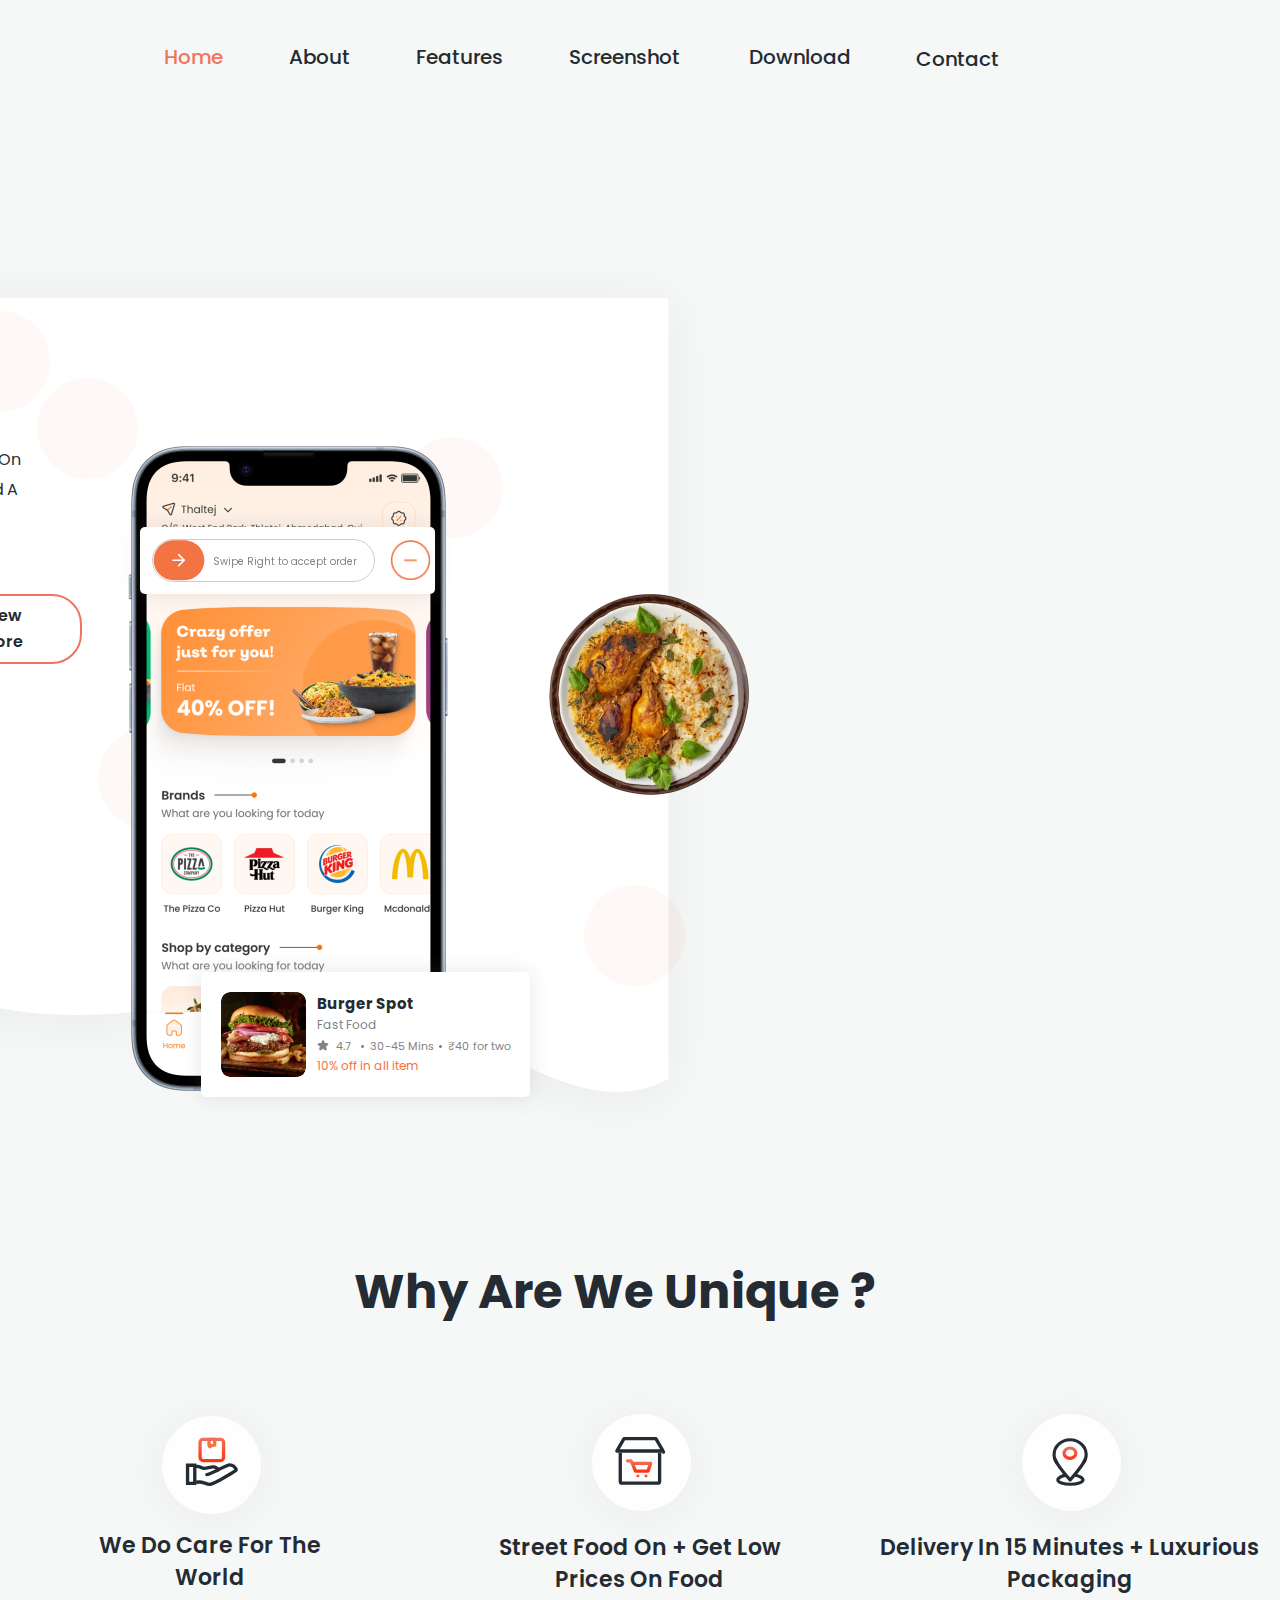
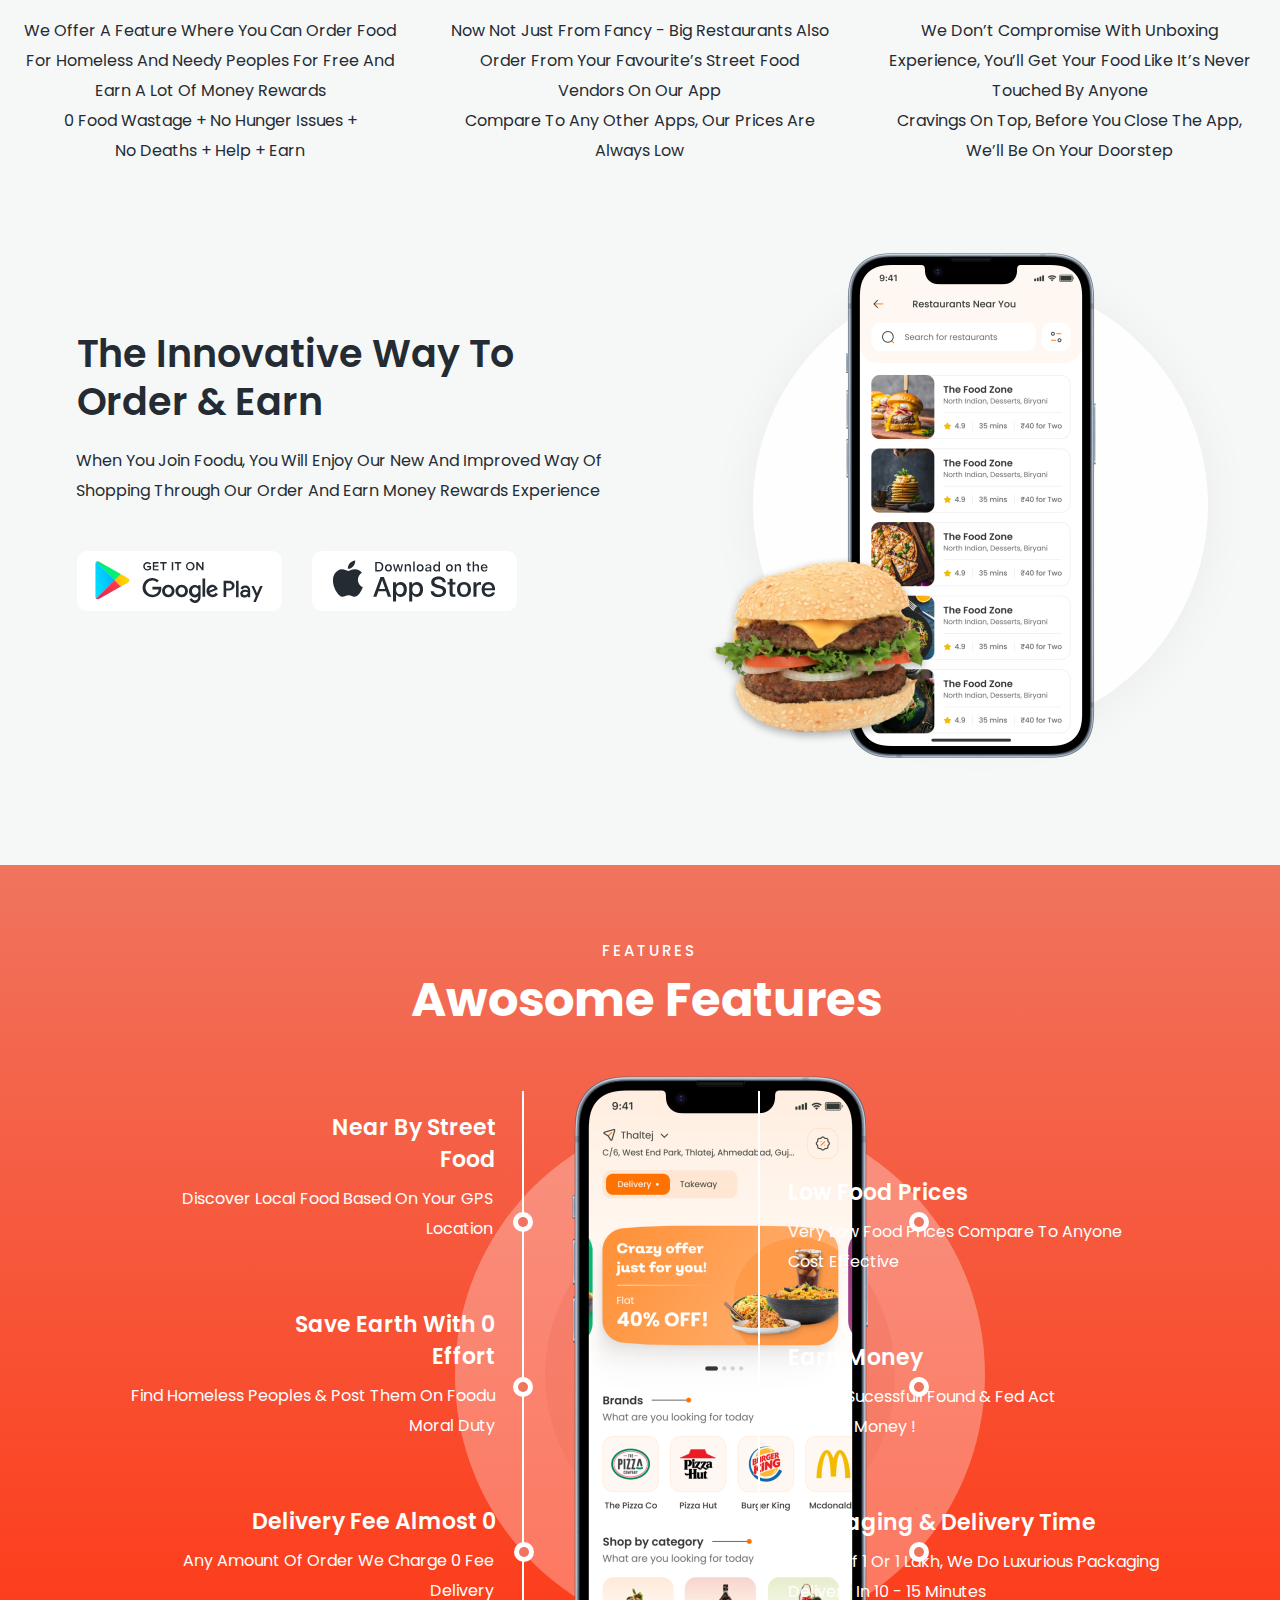
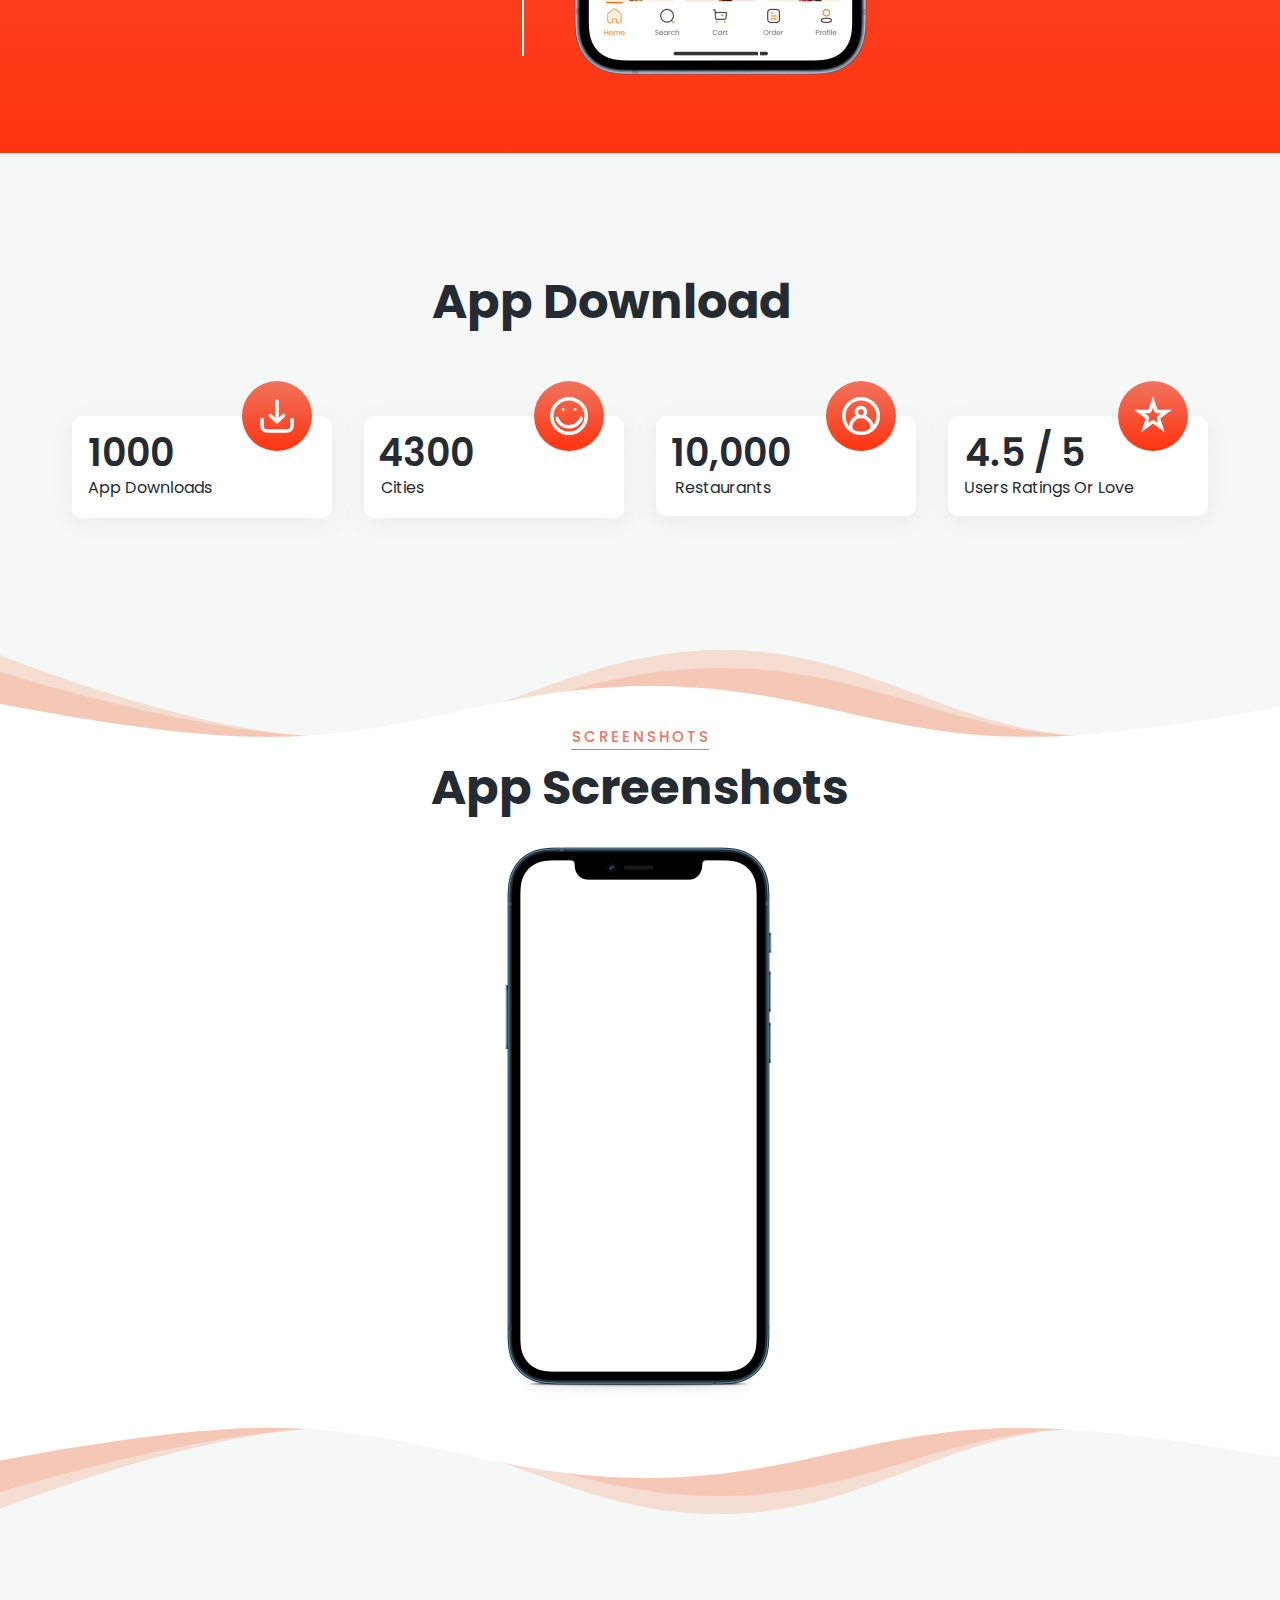
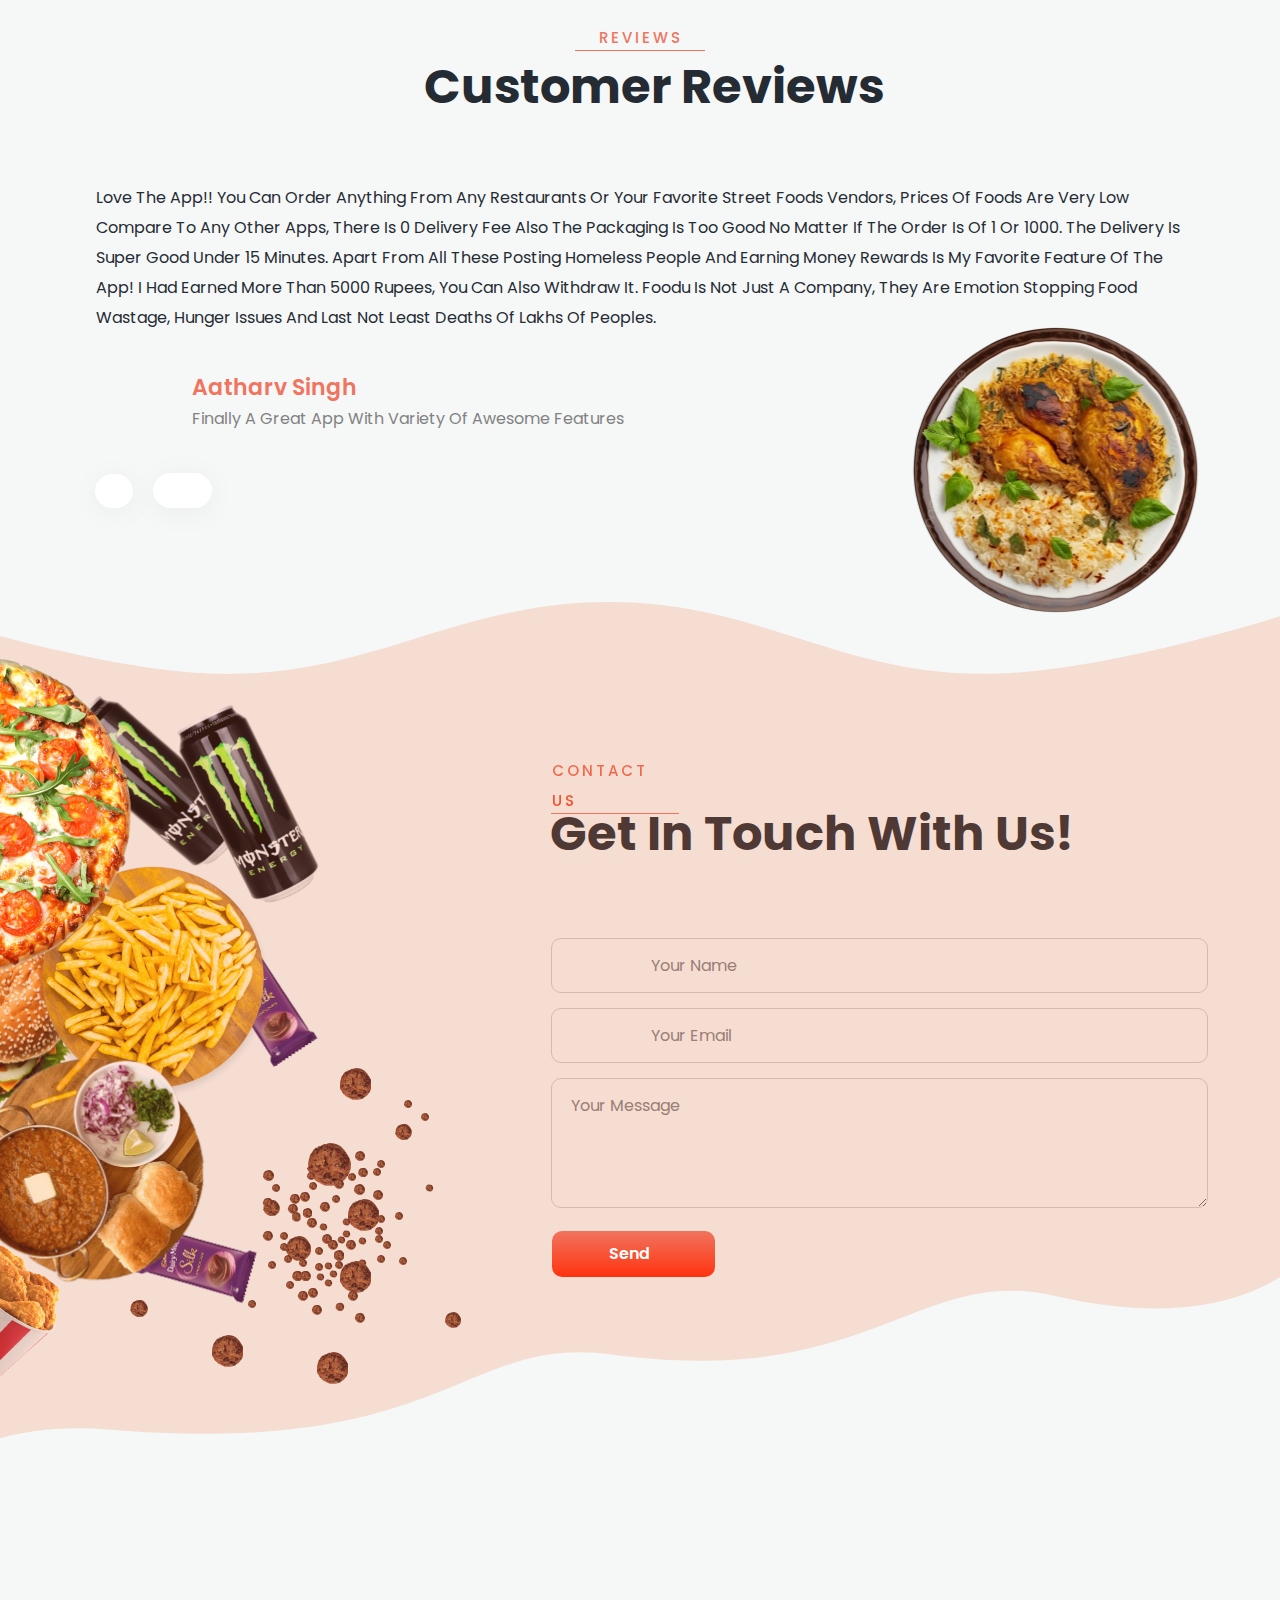
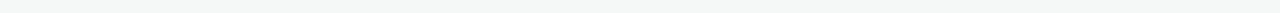
==== landing.html @ 3d6cf1ec "hey" ====
<!DOCTYPE html>
<html>
  <head>
    <meta charset="utf-8" />
    <link rel="apple-touch-icon" href="/apple-touch-icon.png">
    <meta name="mobile-web-app-capable" content="yes">
    <meta name="apple-mobile-web-app-status-bar-style" content="black-translucent">
    <meta name="apple-mobile-web-app-title" content="FOODU">
    <meta name="theme-color" content="#142328">  <!-- Background color -->
    <link rel="stylesheet" href="global.css" />
    <link rel="icon" href="./public/FOODU.png" type="image/x-icon">
    <link rel="stylesheet" href="style.css" />
    <link rel="manifest" href="./public/manifest.json">
    <link rel="stylesheet" href="https://fonts.googleapis.com/css2?family=Poppins:wght@400;500;600;700&display=swap"/>
    <link rel="stylesheet" href="https://fonts.googleapis.com/css2?family=Righteous:wght@400&display=swap"/>
    <title>FOODU</title>
  </head>
  <body>
    <div class="food-delivery-version2">
      <img class="image-295-icon" alt="" src="./public/image-295@2x.png" />

      <img
        class="hero-right-bg-icon"
        alt=""
        src="./public/herorightbg@2x.png"
      />

      <img class="mask-group-icon" alt="" src="./public/mask-group.svg" />

      <div class="your-name">Your Name</div>
      <div class="your-email">Your Email</div>
      <div class="fill-btn">
        <div class="fill-btn1">
          <div class="get-started">Send Now</div>
        </div>
      </div>
      <header class="navbar">
        <div class="navbar-child"></div>
        <div class="nav-links-container">
          <a class="home" id="homeText">home</a>
        </div>
        <div class="nav-links-container1">
          <a class="about" id="aboutText">About</a>
        </div>
        <div class="nav-links-container2">
          <a class="features" id="featuresText">Features</a>
        </div>
        <div class="nav-links-container3">
          <a class="screenshot" id="screenshotText">Screenshot</a>
        </div>
        <a class="download" id="downloadText">Download</a>
        <div class="contact-container">
          <a class="contact" id="contactText">Contact</a>
        </div>
      </header>
      <img class="quote-ic-icon" alt="" src="./public/quoteic.svg" />

      <img
        class="food-delivery-version2-child"
        alt=""
        src="./public/ellipse-12@2x.png"
      />

      <img
        class="food-delivery-version2-item"
        alt=""
        src="./public/ellipse-14@2x.png"
      />

      <img class="client4-icon" alt="" src="./public/client4@2x.png" />

      <img class="client5-icon" alt="" src="./public/client5@2x.png" />

      <div class="food-delivery-version2-inner"></div>
      <section class="frame-parent">
        <div class="ellipse-parent">
          <div class="frame-child"></div>
          <div class="frame-item"></div>
          <div class="ellipse-group">
            <div class="ellipse-div"></div>
          </div>
          <div class="image-container-parent">
            <div class="image-container">
              <div class="description-container-parent">
                <div class="description-container">
                  <div class="image-circle-wrapper">
                    <div class="image-circle"></div>
                  </div>
                  <b class="foodu-delivery-app-container">
                    <p class="foodu">
                      <span class="foodu1">Foodu</span>
                      <span> </span>
                    </p>
                    <p class="delivery-app">Delivery App</p>
                  </b>
                </div>
                <div class="slogan">
                  <div class="to-stay-ahead-container">
                    <p class="to-stay-ahead">
                      To stay ahead of the curve, now earn money on food
                      ordering with us while making this world a better place to
                      live...
                    </p>
                    <p class="so-khaoo-bhi">so khaoo bhi aur kamaoo bhi</p>
                  </div>
                </div>
              </div>
            </div>
            <div class="unique-card-two">
              <div class="button-wrapper">
                <div class="button-wrapper-inner">
                  <div class="fill-btn-parent">
                    <button class="fill-btn2">
                      <div class="fill-btn3">
                        <a href="play.google.com" target="_blank"><div class="get-started1">Download</div></a>
                      </div>
                    </button>
                    <button class="fill-btn4" id="fillBtn1">
                      <div class="fill-btn5">
                        <div class="get-started2">View More</div>
                      </div>
                    </button>
                  </div>
                </div>
                <img class="decor2-icon" alt="" src="./public/decor2@2x.png" />
              </div>
              <div class="unique-card-two-inner">
                <div class="frame-group">
                  <div class="u-s-p-circle-wrapper">
                    <div class="u-s-p-circle"></div>
                  </div>
                  <div class="frame-container">
                    <div class="vector-parent">
                      <img
                        class="rectangle-icon"
                        loading="lazy"
                        alt=""
                        src="./public/rectangle-266.svg"
                        id="rectangleIcon"
                      />

                      <div class="background-shape"></div>
                    </div>
                    <div class="scroll-down-wrapper">
                      <div class="scroll-down">Scroll Down</div>
                    </div>
                  </div>
                </div>
              </div>
            </div>
          </div>
        </div>
        <div class="frame-wrapper">
          <div class="frame-div">
            <div class="food-cards-wrapper">
              <div class="food-cards">
                <div class="hero-left-card">
                  <div class="hero-left-card-child"></div>
                  <button class="background-parent">
                    <img
                      class="background-icon"
                      alt=""
                      src="./public/background.svg"
                    />

                    <img
                      class="group-icon"
                      alt=""
                      src="./public/group-37.svg"
                    />

                    <div class="view-cart-button">
                      <div class="view-cart">Swipe Right to accept order</div>
                    </div>
                  </button>
                  <img
                    class="icon-cancel"
                    loading="lazy"
                    alt=""
                    src="./public/icon-cancel@2x.png"
                  />
                </div>
                <div class="first-image-container-wrapper">
                  <div class="first-image-container">
                    <img
                      class="decor1-icon"
                      loading="lazy"
                      alt=""
                      src="./public/decor1@2x.png"
                    />

                    <img
                      class="image-296-icon"
                      alt=""
                      src="./public/image-296@2x.png"
                    />
                  </div>
                </div>
              </div>
            </div>
            <div class="button">
              <div class="details-container">
                <div class="navigation-buttons-parent">
                  <div class="navigation-buttons">
                    <div class="carousel-images"></div>
                    <div class="carousel-images1"></div>
                    <div class="carousel-images2"></div>
                    <div class="restaurant-name-and-image">
                      <div class="wrapper-vector-16">
                        <img
                          class="wrapper-vector-16-child"
                          alt=""
                          src="./public/vector-16.svg"
                        />
                      </div>
                      <img
                        class="hero-img-icon"
                        alt=""
                        src="./public/heroimg@2x.png"
                      />
                    </div>
                  </div>
                  <div class="hero-right-card">
                    <img
                      class="hero-right-card-child"
                      alt=""
                      src="./public/rectangle-5.svg"
                    />

                    <img
                      class="cellbg-icon"
                      loading="lazy"
                      alt=""
                      src="./public/cellbg@2x.png"
                    />

                    <div class="details">
                      <b class="kabir-restaurant">Burger Spot</b>
                      <div class="cuisine">
                        <div class="indian-gujarati-ch">Fast Food</div>
                      </div>
                      <div class="delivery-time">
                        <div class="delivery-icon-container">
                          <img
                            class="vector-icon"
                            loading="lazy"
                            alt=""
                            src="./public/vector.svg"
                          />
                        </div>
                        <div class="delivery-time1">
                          <div class="deliver-in-20">4.7</div>
                        </div>
                        <div class="delivery-dots-container">
                          <div class="delivery-icon-containers">
                            <div class="dots-container">
                              <img
                                class="dot-icon"
                                loading="lazy"
                                alt=""
                                src="./public/dot.svg"
                              />
                            </div>
                            <div class="deliver-in-201">30-45 Mins</div>
                          </div>
                        </div>
                        <div class="delivery-dots-container1">
                          <div class="frame-parent1">
                            <div class="dot-wrapper">
                              <img
                                class="dot-icon1"
                                alt=""
                                src="./public/dot.svg"
                              />
                            </div>
                            <div class="deliver-in-202">₹40 for two</div>
                          </div>
                        </div>
                      </div>
                      <div class="indian-gujarati-ch1">10% off in all item</div>
                    </div>
                  </div>
                </div>
              </div>
              <div class="button-child"></div>
            </div>
          </div>
        </div>
      </section>
      <img
        class="food-delivery-version2-child1"
        alt=""
        src="./public/rectangle-275.svg"
      />

      <img
        class="food-delivery-version2-child2"
        alt=""
        src="./public/rectangle-274.svg"
      />

      <div class="hero-right-bg"></div>
      <div class="app-3-5-parent">
        <img class="app-3-5-icon" alt="" src="./public/app3-5@2x.png" />

        <img class="app-3-8-icon" alt="" src="./public/app3-5@2x.png" />

        <img class="app-3-7-icon" alt="" src="./public/app3-5@2x.png" />

        <img class="app-3-9-icon" alt="" src="./public/app3-5@2x.png" />

        <img
          class="slider-app-screen-icon"
          alt=""
          src="./public/sliderappscreen@2x.png"
        />
      </div>
      <div class="group-parent">
        <div class="group-container">
          <img class="group-child" alt="" src="./public/group-81.svg" />

          <img class="vector-icon1" alt="" src="./public/vector-1.svg" />
        </div>
        <div class="right-a-parent">
          <img class="right-a-icon" alt="" src="./public/righta.svg" />

          <img class="left-a-icon" alt="" src="./public/lefta.svg" />
        </div>
      </div>
      <section class="icon-background">
        <div class="uniqueness-wrapper">
          <div class="why-are-we-unique-wrapper">
            <b class="why-are-we" data-scroll-to="whyAreWe"
              >Why are we unique ?</b
            >
          </div>
          <div class="unique-content">
            <div class="hero-left">
              <div class="product-display">
                <div class="feature-one">
                  <div class="feature-one-content">
                    <div class="feature-one-background-contain">
                      <div class="card-one-icon-container-wrapper">
                        <div class="card-one-icon-container">
                          <div class="hero-right-bg1"></div>
                          <img
                            class="carry-ic-icon"
                            loading="lazy"
                            alt=""
                            src="./public/carryic.svg"
                          />
                        </div>
                      </div>
                    </div>
                    <div class="we-do-care-container">
                      <p class="we-do-care">We do Care for the</p>
                      <p class="world">world</p>
                    </div>
                  </div>
                  <div class="we-offer-a-container">
                    <p class="we-offer-a">
                      We offer a feature where you can order food for homeless and needy peoples for free and earn a lot of money rewards<br>0 Food Wastage  +  No Hunger Issues +<br>  No Deaths  +  Help  +  Earn
                    </p>
                  </div>
                </div>
              </div>
              <div class="feature-two">
                <div class="food-details">
                  <div class="card-two-paragraph-wrapper">
                    <div class="card-two-paragraph">
                      <div class="hero-right-bg2"></div>
                      <img
                        class="store-ic-icon"
                        loading="lazy"
                        alt=""
                        src="./public/storeic.svg"
                      />
                    </div>
                  </div>
                </div>
                <div class="street-food-on-container">
                  <p class="street-food-on">street food on + get low</p>
                  <p class="prices-on-food">prices on food</p>
                </div>
                <div class="now-not-just-container">
                  <p class="now-not-just">
                    Now not just from fancy - big restaurants also order from
                    your favourite’s street food vendors on our app
                  </p>
                  <p class="compare-to-any">
                    compare to any other apps, our prices are always low
                  </p>
                </div>
              </div>
              <div class="frame-parent2">
                <div class="frame-wrapper1">
                  <div class="feature-icon-pair-wrapper">
                    <div class="feature-icon-pair">
                      <div class="hero-right-bg3"></div>
                      <img
                        class="feature-icon-pair-child"
                        loading="lazy"
                        alt=""
                        src="./public/group-100.svg"
                      />
                    </div>
                  </div>
                </div>
                <div class="delivery-in-15">
                  Delivery in 15 Minutes + Luxurious Packaging
                </div>
                <div class="we-dont-compromise-container">
                  <p class="we-dont-compromise">
                    we don’t compromise with unboxing experience, you’ll get
                    your food like it’s never touched by anyone
                  </p>
                  <p class="cravings-on-top">
                    Cravings on top, before you close the app, we’ll be on your
                    doorstep
                  </p>
                </div>
              </div>
            </div>
            <div class="nested-rows">
              <div
                class="the-innovative"
                data-scroll-to="theInnovativeContainer"
              >
                <div class="order-earn-container">
                  <div class="order-earn-heading-parent">
                    <div class="order-earn-heading">
                      <div class="innovative-heading">
                        <div class="the-innovative-way">
                          the innovative way to order & earn
                        </div>
                      </div>
                      <div class="when-you-join">
                        When you join Foodu, you will enjoy our new and improved
                        way of shopping through our Order and Earn Money Rewards
                        experience
                      </div>
                    </div>
                    <div class="app-store-container">
                      <div class="frame-parent3">
                        <div class="app-store-backgrounds-parent">
                          <div
                            class="app-store-backgrounds"
                            id="appStoreBackgrounds"
                          ></div>
                          <img
                            class="frame-child1"
                            loading="lazy"
                            alt=""
                            src="./public/group-45.svg"
                          />

                          <img
                            class="g1231-icon"
                            loading="lazy"
                            alt=""
                            src="./public/g1231.svg"
                          />
                        </div>
                        <div class="app-store">
                          <div class="app-store-child" id="rectangle"></div>
                          <img
                            class="vector-icon2"
                            loading="lazy"
                            alt=""
                            src="./public/vector-2.svg"
                          />
                        </div>
                      </div>
                    </div>
                  </div>
                </div>
                <div class="image-wrapper-wrapper">
                  <div class="image-wrapper">
                    <div class="hero-right-bg4"></div>
                    <img
                      class="hero-img-shop-icon"
                      loading="lazy"
                      alt=""
                      src="./public/heroimgshop@2x.png"
                    />

                    <div class="wrapper-burger">
                      <img
                        class="burger-icon"
                        alt=""
                        src="./public/burger@2x.png"
                      />
                    </div>
                  </div>
                </div>
              </div>
            </div>
          </div>
        </div>
      </section>
      <section class="features-wrapper">
        <div class="features1">
          <div
            class="features-background"
            data-scroll-to="featuresBackground"
          ></div>
          <div class="features-title">
            <div class="price-details">
              <div class="price-details-wrapper">
                <div class="price-details1">
                  <div class="features2">Features</div>
                </div>
              </div>
              <b class="awosome-features">awosome features</b>
            </div>
          </div>
          <div class="features-child"></div>
          <img class="layer-8-icon" alt="" src="./public/layer-8.svg" />

          <div class="features-item"></div>
          <img class="layer-8-icon1" alt="" src="./public/layer-8.svg" />

          <div class="features-inner"></div>
          <img class="layer-8-icon2" alt="" src="./public/layer-8.svg" />

          <div class="rectangle-div"></div>
          <img class="layer-8-icon3" alt="" src="./public/layer-8.svg" />

          <div class="features-child1"></div>
          <img class="layer-8-icon4" alt="" src="./public/layer-8.svg" />

          <div class="features-child2"></div>
          <div class="features-card-container">
            <div class="moral-feature">
              <div class="save-earth">
                <div class="features-card">
                  <div class="features-card-inner">
                    <div class="near-by-street-food-parent">
                      <div class="near-by-street">Near By Street Food</div>
                      <div class="discover-local-food">
                        Discover Local Food based on your GPS location
                      </div>
                    </div>
                  </div>
                  <div class="save-earth-container">
                    <div class="save-earth-with-0-effort-wrapper">
                      <div class="save-earth-with">
                        save Earth with 0 effort
                      </div>
                    </div>
                    <div class="homeless-people-container">
                      <div class="find-homeless-peoples-container">
                        <p class="find-homeless-peoples">
                          Find Homeless peoples & post them on foodu
                        </p>
                        <p class="moral-duty">moral duty</p>
                      </div>
                      <div class="feature-image">
                        <div class="image-container1">
                          <img
                            class="image-container-child"
                            alt=""
                            src="./public/group-576.svg"
                          />

                          <img
                            class="image-container-item"
                            loading="lazy"
                            alt=""
                            src="./public/group-570.svg"
                          />

                          <img
                            class="image-container-inner"
                            loading="lazy"
                            alt=""
                            src="./public/group-570.svg"
                          />

                          <img
                            class="image-container-child1"
                            loading="lazy"
                            alt=""
                            src="./public/group-570.svg"
                          />

                          <img
                            class="image-container-child2"
                            loading="lazy"
                            alt=""
                            src="./public/group-570.svg"
                          />

                          <img
                            class="image-container-child3"
                            loading="lazy"
                            alt=""
                            src="./public/group-570.svg"
                          />

                          <img
                            class="image-container-child4"
                            alt=""
                            src="./public/group-570.svg"
                          />
                        </div>
                        <img
                          class="features-hero-img-icon"
                          loading="lazy"
                          alt=""
                          src="./public/featuresheroimg@2x.png"
                        />
                      </div>
                    </div>
                  </div>
                  <div class="features-title1">
                    <div class="delivery-fee-almost-0-parent">
                      <div class="delivery-fee-almost">
                        delivery fee almost 0
                      </div>
                      <div class="any-amount-of-order-we-charge-wrapper">
                        <div class="any-amount-of-container">
                          <p class="any-amount-of">
                            any amount of order we charge 0 fee
                          </p>
                          <p class="delivery">delivery</p>
                        </div>
                      </div>
                    </div>
                  </div>
                </div>
              </div>
              <div class="card-background"></div>
            </div>
            <div class="card-background-parent">
              <div class="card-background1"></div>
              <div class="price-card-wrapper">
                <div class="price-card">
                  <div class="low-food-prices-parent">
                    <div class="low-food-prices">Low Food Prices</div>
                    <div class="very-low-food-container">
                      <p class="very-low-food">
                        Very low food prices compare to anyone
                      </p>
                      <p class="cost-effective">Cost Effective</p>
                    </div>
                  </div>
                  <div class="earn-money-parent">
                    <div class="earn-money">Earn Money</div>
                    <div class="on-per-sucessfull-container">
                      <p class="on-per-sucessfull">
                        on per sucessfull found & fed act
                      </p>
                      <p class="money-money">Money ! Money !</p>
                    </div>
                  </div>
                  <div class="item-details">
                    <div class="packaging-delivery">
                      packaging & delivery time
                    </div>
                    <div class="order-of-1-container">
                      <p class="order-of-1">
                        order of 1 or 1 lakh, we do luxurious packaging
                      </p>
                      <p class="delivery-in-10">delivery in 10 - 15 minutes</p>
                    </div>
                  </div>
                </div>
              </div>
            </div>
          </div>
          <img class="layer-8-icon5" alt="" src="./public/layer-8.svg" />
        </div>
      </section>
      <div class="stats">Stats</div>
      <img
        class="food-delivery-version2-child3"
        alt=""
        src="./public/vector-5.svg"
      />

      <section class="icon-holder">
        <div class="app-download-container">
          <div class="app-download-heading">
            <b class="app-download">app Download</b>
          </div>
          <div class="join-content">
            <div class="frame-parent4">
              <img
                class="frame-child2"
                loading="lazy"
                alt=""
                src="./public/group-564.svg"
              />

              <div class="stats-values">
                <div class="fill-card"></div>
                <div class="value-placeholder">1000</div>
                <div class="app-downloads">app Downloads</div>
              </div>
            </div>
            <div class="frame-parent5">
              <img
                class="frame-child3"
                loading="lazy"
                alt=""
                src="./public/group-563.svg"
              />

              <div class="title-container">
                <div class="fill-card1"></div>
                <div class="div">4300</div>
                <div class="cities-wrapper">
                  <div class="cities">Cities</div>
                </div>
              </div>
            </div>
            <div class="frame-parent6">
              <img
                class="frame-child4"
                loading="lazy"
                alt=""
                src="./public/group-565.svg"
              />

              <div class="screenshots-heading">
                <div class="fill-card2"></div>
                <div class="div1">10,000</div>
                <div class="restaurants-wrapper">
                  <div class="restaurants">Restaurants</div>
                </div>
              </div>
            </div>
            <div class="frame-parent7">
              <img
                class="frame-child5"
                loading="lazy"
                alt=""
                src="./public/group-566.svg"
              />

              <div class="data-values">
                <div class="fill-card3"></div>
                <div class="div2">4.5 / 5</div>
                <div class="users-ratings-or">Users Ratings or Love</div>
              </div>
            </div>
          </div>
        </div>
      </section>
      <div class="lorem-ipsum">lorem ipsum</div>
      <img
        class="food-delivery-version2-child4"
        alt=""
        src="./public/rectangle-14.svg"
      />

      <img
        class="food-delivery-version2-child5"
        alt=""
        src="./public/rectangle-25.svg"
      />

      <img
        class="food-delivery-version2-child6"
        alt=""
        src="./public/rectangle-28.svg"
      />

      <section class="screenshots-container-wrapper">
        <div class="screenshots-container">
          <div class="screenshots-title">
            <div class="downloads-content">
              <div class="downloads-content-inner">
                <div class="frame-parent8">
                  <div class="screenshots-wrapper">
                    <div class="screenshots">screenshots</div>
                  </div>
                  <img
                    class="screenshots-icon"
                    alt=""
                    src="./public/screenshots-icon.svg"
                  />
                </div>
              </div>
              <b class="app-screenshots">app Screenshots</b>
            </div>
          </div>
          <div class="download-stats">
            <div class="image-placeholder-wrapper">
              <img
                class="image-placeholder-icon"
                loading="lazy"
                alt=""
                src="./public/rectangle-272@2x.png"
              />
            </div>
            <div class="download-content">
              <img
                class="download-content-child"
                loading="lazy"
                alt=""
                src="./public/rectangle-273@2x.png"
              />
            </div>
            <div class="first-image-parent">
              <div class="first-image">
                <img
                  class="image-border-icon"
                  loading="lazy"
                  alt=""
                  src="./public/rectangle-64@2x.png"
                />

                <div class="order-placement-image">
                  <img
                    class="order-placement-image-child"
                    alt=""
                    src="./public/rectangle-269.svg"
                    data-scroll-to="rectangle1"
                  />

                  <img
                    class="image-31-icon"
                    alt=""
                    src="./public/image-31@2x.png"
                  />
                </div>
              </div>
              <div class="download-title">
                <img
                  class="image-border-icon1"
                  loading="lazy"
                  alt=""
                  src="./public/rectangle-270@2x.png"
                />
              </div>
            </div>
            <div class="download-stats-inner">
              <img
                class="frame-child6"
                loading="lazy"
                alt=""
                src="./public/rectangle-271@2x.png"
              />
            </div>
          </div>
          <div class="second-image">
            <img
              class="second-image-child"
              loading="lazy"
              alt=""
              src="./public/group-86.svg"
            />
          </div>
        </div>
      </section>
      <img
        class="food-delivery-version2-child7"
        alt=""
        src="./public/vector-21.svg"
      />

      <div class="hero-right-bg5"></div>
      <div class="link-btn">
        <img class="link-btn-child" alt="" src="./public/vector-11.svg" />

        <div class="view-more">View More</div>
      </div>
      <section class="innovative-shopping">
        <div class="contact-container1">
          <div class="carousel-images3">
            <div class="screenshots-content">
              <div class="reviews">reviews</div>
              <img
                class="screenshots-content-child"
                alt=""
                src="./public/vector-51.svg"
              />
            </div>
          </div>
          <b class="customer-reviews">Customer Reviews</b>
        </div>
      </section>
      <section class="shopping-experience">
        <img
          class="dinner-food-png-freeuse-stock-icon"
          loading="lazy"
          alt=""
          src="./public/54545849-dinnerfoodpngfreeusestockplateoffood-1@2x.png"
        />

        <div class="carousel-controls">
          <div class="message-input-parent">
            <div class="message-input">
              <div class="love-the-app">
                Love the app!! you can order anything from any restaurants or
                your favorite street foods vendors, prices of foods are very low
                compare to any other apps, there is 0 delivery fee also the
                packaging is too good no matter if the order is of 1 or 1000.
                the delivery is super good under 15 minutes. apart from all
                these posting homeless people and earning money rewards is my
                favorite feature of the app! I had earned more than 5000 rupees,
                you can also withdraw it. foodu is not just a company, they are
                emotion stopping food wastage, hunger issues and last not least
                deaths of lakhs of peoples.
              </div>
              <div class="reviewer-info">
                <img
                  class="reviewer-info-child"
                  loading="lazy"
                  alt=""
                  src="./public/group-568@2x.png"
                />

                <img
                  class="image-296-icon1"
                  alt=""
                  src="./public/image-296-1@2x.png"
                />
              </div>
            </div>
            <div class="frame-parent9">
              <img
                class="frame-child7"
                loading="lazy"
                alt=""
                src="./public/group-91.svg"
              />

              <div class="carousel-images4">
                <div class="name-input-icons">
                  <div class="aatharv-singh">Aatharv singh</div>
                  <div class="finally-a-great">
                    Finally a great app with variety of Awesome Features
                  </div>
                </div>
              </div>
            </div>
            <div class="screenshots-content1">
              <div class="social-media-icons">
                <div class="left-a">
                  <div class="left-a-child"></div>
                  <img
                    class="vector-l"
                    loading="lazy"
                    alt=""
                    src="./public/vector-3.svg"
                  />
                </div>
                <div class="right-a">
                  <div class="right-a-child"></div>
                  <img
                    class="vector-icon4"
                    loading="lazy"
                    alt=""
                    src="./public/vector-4.svg"
                  />
                </div>
              </div>
            </div>
          </div>
        </div>
        <img
          class="shopping-experience-child"
          alt=""
          src="./public/rectangle-274-1.svg"
          data-scroll-to="rectangle"
        />
      </section>
      <div class="seven-spices">Seven Spices</div>
      <section class="social-icons-pair-wrapper">
        <div class="social-icons-pair">
          <div class="reviews-content">
            <div class="contact-content-wrapper">
              <div class="contact-content">
                <div class="reviewer-details">
                  <div class="screenshots-title1">
                    <div class="reviews-header">
                      <div class="contact-us">Contact us</div>
                    </div>
                    <img
                      class="label-icon"
                      alt=""
                      src="./public/label-icon.svg"
                    />
                  </div>
                </div>
                <b class="get-in-touch">Get in touch with us!</b>
              </div>
            </div>
            <div class="unique-details">
              <input class="form-background" type="text" />

              <input class="email-box" type="text" />

              <div class="footer-image-center">
                <div class="your-message">Your Message</div>
                <img
                  class="image-314-icon"
                  loading="lazy"
                  alt=""
                  src="./public/image-314@2x.png"
                />

                <img
                  class="image-321-icon"
                  alt=""
                  src="./public/image-322@2x.png"
                />

                <div class="shop-container">
                  <div class="footer-image-overlay-wrapper">
                    <div class="footer-image-overlay">
                      <img
                        class="image-311-icon"
                        alt=""
                        src="./public/image-310@2x.png"
                      />

                      <img
                        class="image-354-icon"
                        alt=""
                        src="./public/image-322@2x.png"
                      />

                      <img
                        class="image-355-icon"
                        alt=""
                        src="./public/image-322@2x.png"
                      />
                    </div>
                  </div>
                  <textarea class="shop-container-child" rows="{7}" cols="{33}">
                  </textarea>
                </div>
                <img
                  class="image-378-icon"
                  alt=""
                  src="./public/image-373@2x.png"
                />
              </div>
              <div class="review-background">
                <div class="statistics">
                  <div class="review-navigation">
                    <img
                      class="image-333-icon"
                      alt=""
                      src="./public/image-322@2x.png"
                    />
                  </div>
                  <div class="review-content">
                    <div class="footer-image-overlay-middle-ri">
                      <img
                        class="image-320-icon"
                        alt=""
                        src="./public/image-322@2x.png"
                      />

                      <img
                        class="image-325-icon"
                        alt=""
                        src="./public/image-322@2x.png"
                      />
                    </div>
                  </div>
                  <button class="fill-btn6">
                    <div class="send">send</div>
                  </button>
                </div>
              </div>
            </div>
          </div>
          <div class="image-315-parent">
            <img
              class="image-315-icon"
              alt=""
              src="./public/image-315@2x.png"
            />

            <div class="image-grid">
              <img
                class="image-307-icon"
                alt=""
                src="./public/image-307@2x.png"
              />

              <img
                class="image-298-icon"
                alt=""
                src="./public/image-298@2x.png"
              />

              <img
                class="image-304-icon"
                alt=""
                src="./public/image-304@2x.png"
              />

              <img
                class="image-307-icon1"
                alt=""
                src="./public/image-307-1@2x.png"
              />

              <img
                class="image-299-icon"
                alt=""
                src="./public/image-299@2x.png"
              />

              <img
                class="image-300-icon"
                alt=""
                src="./public/image-300@2x.png"
              />

              <img
                class="image-301-icon"
                loading="lazy"
                alt=""
                src="./public/image-301@2x.png"
              />

              <img
                class="image-302-icon"
                alt=""
                src="./public/image-302@2x.png"
              />

              <img
                class="image-303-icon"
                alt=""
                src="./public/image-303@2x.png"
              />

              <img
                class="image-305-icon"
                alt=""
                src="./public/image-305@2x.png"
              />

              <img
                class="image-308-icon"
                alt=""
                src="./public/image-308@2x.png"
              />

              <img
                class="image-309-icon"
                alt=""
                src="./public/image-309@2x.png"
              />

              <img
                class="image-310-icon"
                alt=""
                src="./public/image-310@2x.png"
              />

              <img
                class="image-312-icon"
                alt=""
                src="./public/image-309@2x.png"
              />

              <img
                class="image-313-icon"
                alt=""
                src="./public/image-313@2x.png"
              />

              <img
                class="image-316-icon"
                loading="lazy"
                alt=""
                src="./public/image-309@2x.png"
              />

              <img
                class="image-317-icon"
                alt=""
                src="./public/image-317@2x.png"
              />

              <img
                class="image-318-icon"
                loading="lazy"
                alt=""
                src="./public/image-309@2x.png"
              />

              <img
                class="image-319-icon"
                loading="lazy"
                alt=""
                src="./public/image-309@2x.png"
              />

              <img
                class="image-322-icon"
                alt=""
                src="./public/image-322@2x.png"
              />

              <img
                class="image-323-icon"
                alt=""
                src="./public/image-322@2x.png"
              />

              <img
                class="image-324-icon"
                alt=""
                src="./public/image-322@2x.png"
              />

              <img
                class="image-326-icon"
                alt=""
                src="./public/image-326@2x.png"
              />

              <img
                class="image-327-icon"
                alt=""
                src="./public/image-322@2x.png"
              />

              <img
                class="image-328-icon"
                alt=""
                src="./public/image-328@2x.png"
              />

              <img
                class="image-329-icon"
                alt=""
                src="./public/image-322@2x.png"
              />

              <img
                class="image-330-icon"
                alt=""
                src="./public/image-322@2x.png"
              />

              <img
                class="image-331-icon"
                alt=""
                src="./public/image-322@2x.png"
              />

              <img
                class="image-332-icon"
                alt=""
                src="./public/image-322@2x.png"
              />

              <img
                class="image-334-icon"
                alt=""
                src="./public/image-322@2x.png"
              />

              <img
                class="image-335-icon"
                alt=""
                src="./public/image-322@2x.png"
              />

              <img
                class="image-336-icon"
                alt=""
                src="./public/image-322@2x.png"
              />

              <img
                class="image-337-icon"
                alt=""
                src="./public/image-322@2x.png"
              />

              <img
                class="image-338-icon"
                alt=""
                src="./public/image-326@2x.png"
              />

              <img
                class="image-339-icon"
                alt=""
                src="./public/image-322@2x.png"
              />

              <img
                class="image-340-icon"
                alt=""
                src="./public/image-322@2x.png"
              />

              <img
                class="image-341-icon"
                alt=""
                src="./public/image-322@2x.png"
              />

              <img
                class="image-342-icon"
                alt=""
                src="./public/image-342@2x.png"
              />

              <img
                class="image-343-icon"
                alt=""
                src="./public/image-342@2x.png"
              />

              <img
                class="image-344-icon"
                alt=""
                src="./public/image-322@2x.png"
              />

              <img
                class="image-345-icon"
                alt=""
                src="./public/image-322@2x.png"
              />

              <img
                class="image-346-icon"
                alt=""
                src="./public/image-322@2x.png"
              />

              <img
                class="image-347-icon"
                alt=""
                src="./public/image-347@2x.png"
              />

              <img
                class="image-348-icon"
                alt=""
                src="./public/image-348@2x.png"
              />

              <img
                class="image-349-icon"
                alt=""
                src="./public/image-326@2x.png"
              />

              <img
                class="image-350-icon"
                alt=""
                src="./public/image-322@2x.png"
              />

              <img
                class="image-351-icon"
                alt=""
                src="./public/image-351@2x.png"
              />

              <img
                class="image-352-icon"
                alt=""
                src="./public/image-352@2x.png"
              />

              <img
                class="image-353-icon"
                alt=""
                src="./public/image-322@2x.png"
              />

              <img
                class="image-356-icon"
                alt=""
                src="./public/image-328@2x.png"
              />

              <img
                class="image-357-icon"
                alt=""
                src="./public/image-357@2x.png"
              />

              <img
                class="image-358-icon"
                alt=""
                src="./public/image-357@2x.png"
              />

              <img
                class="image-359-icon"
                alt=""
                src="./public/image-357@2x.png"
              />

              <img
                class="image-360-icon"
                alt=""
                src="./public/image-357@2x.png"
              />

              <img
                class="image-361-icon"
                alt=""
                src="./public/image-357@2x.png"
              />

              <img
                class="image-362-icon"
                alt=""
                src="./public/image-357@2x.png"
              />

              <img
                class="image-363-icon"
                alt=""
                src="./public/image-357@2x.png"
              />

              <img
                class="image-364-icon"
                alt=""
                src="./public/image-357@2x.png"
              />

              <img
                class="image-365-icon"
                alt=""
                src="./public/image-357@2x.png"
              />

              <img
                class="image-366-icon"
                alt=""
                src="./public/image-357@2x.png"
              />

              <img
                class="image-367-icon"
                alt=""
                src="./public/image-357@2x.png"
              />

              <img
                class="image-368-icon"
                alt=""
                src="./public/image-357@2x.png"
              />

              <img
                class="image-369-icon"
                alt=""
                src="./public/image-357@2x.png"
              />

              <img
                class="image-370-icon"
                alt=""
                src="./public/image-357@2x.png"
              />

              <img
                class="image-371-icon"
                alt=""
                src="./public/image-357@2x.png"
              />

              <img
                class="image-372-icon"
                alt=""
                src="./public/image-372@2x.png"
              />

              <img
                class="image-373-icon"
                alt=""
                src="./public/image-373@2x.png"
              />

              <img
                class="image-374-icon"
                alt=""
                src="./public/image-373@2x.png"
              />

              <img
                class="image-375-icon"
                alt=""
                src="./public/image-373@2x.png"
              />

              <img
                class="image-376-icon"
                alt=""
                src="./public/image-373@2x.png"
              />

              <img
                class="image-377-icon"
                alt=""
                src="./public/image-373@2x.png"
              />

              <img
                class="image-379-icon"
                alt=""
                src="./public/image-373@2x.png"
              />

              <img
                class="image-380-icon"
                alt=""
                src="./public/image-373@2x.png"
              />

              <img
                class="image-381-icon"
                alt=""
                src="./public/image-373@2x.png"
              />

              <img
                class="image-382-icon"
                alt=""
                src="./public/image-373@2x.png"
              />

              <img
                class="image-383-icon"
                alt=""
                src="./public/image-373@2x.png"
              />

              <img
                class="image-grid-child"
                alt=""
                src="./public/rectangle-269-1@2x.png"
              />

              <div class="image-pair">
                <img
                  class="image-297-icon"
                  alt=""
                  src="./public/image-297@2x.png"
                />

                <img
                  class="image-300-icon1"
                  alt=""
                  src="./public/image-300-1@2x.png"
                />
              </div>
              <img
                class="image-306-icon"
                alt=""
                src="./public/image-306@2x.png"
              />
            </div>
          </div>
        </div>
      </section>
    </div>

    <script>
      var homeText = document.getElementById("homeText");
      if (homeText) {
        homeText.addEventListener("click", function () {
          window.open("index.html");
        });
      }
      
      var aboutText = document.getElementById("aboutText");
      if (aboutText) {
        aboutText.addEventListener("click", function () {
          window.open("about.html");
        });
      }
      
      var featuresText = document.getElementById("featuresText");
      if (featuresText) {
        featuresText.addEventListener("click", function () {
          var anchor = document.querySelector(
            "[data-scroll-to='featuresBackground']"
          );
          if (anchor) {
            anchor.scrollIntoView({ block: "start", behavior: "smooth" });
          }
        });
      }
      
      var screenshotText = document.getElementById("screenshotText");
      if (screenshotText) {
        screenshotText.addEventListener("click", function () {
          var anchor = document.querySelector("[data-scroll-to='rectangle1']");
          if (anchor) {
            anchor.scrollIntoView({ block: "start", behavior: "smooth" });
          }
        });
      }
      
      var downloadText = document.getElementById("downloadText");
      if (downloadText) {
        downloadText.addEventListener("click", function () {
          var anchor = document.querySelector(
            "[data-scroll-to='theInnovativeContainer']"
          );
          if (anchor) {
            anchor.scrollIntoView({ block: "start", behavior: "smooth" });
          }
        });
      }
      
      var contactText = document.getElementById("contactText");
      if (contactText) {
        contactText.addEventListener("click", function () {
          var anchor = document.querySelector("[data-scroll-to='rectangle']");
          if (anchor) {
            anchor.scrollIntoView({ block: "start", behavior: "smooth" });
          }
        });
      }
      
      var fillBtn1 = document.getElementById("fillBtn1");
      if (fillBtn1) {
        fillBtn1.addEventListener("click", function () {
          window.open("about.html");
        });
      }
      
      var rectangleIcon = document.getElementById("rectangleIcon");
      if (rectangleIcon) {
        rectangleIcon.addEventListener("click", function () {
          var anchor = document.querySelector("[data-scroll-to='whyAreWe']");
          if (anchor) {
            anchor.scrollIntoView({ block: "start", behavior: "smooth" });
          }
        });
      }
      </script>
  </body>
</html>
---- global.css ----
body {
  margin: 0;
  line-height: normal;
}


:root {
  /* fonts */
  --p: Poppins;
  --font-righteous: Righteous;

  /* font sizes */
  --p-size: 16px;
  --h2-size: 48px;
  --font-size-10xl: 29px;
  --font-size-19xl: 38px;
  --span-size: 15px;
  --h5-size: 22px;
  --font-size-lg: 18px;
  --font-size-4xl: 23px;
  --font-size-11xl: 30px;
  --font-size-xs: 12px;
  --font-size-2xs: 11px;
  --font-size-xl: 20px;

  /* Colors */
  --color-white: #fff;
  --secondary-lightgray: #ccc;
  --color-gray-100: #fefefe;
  --secondary-gray: #828282;
  --secondary: #252b33;
  --primary-v2: #f0745e;
  --color-salmon-100: rgba(240, 116, 94, 0.05);
  --primary: #f47342;

  /* Gaps */
  --gap-31xl: 50px;
  --gap-6xl: 25px;
  --gap-56xl: 75px;
  --gap-18xl: 37px;
  --gap-lgi: 19px;
  --gap-mini: 15px;
  --gap-xl: 20px;
  --gap-11xl: 30px;
  --gap-base: 16px;
  --gap-8xs: 5px;
  --gap-5xs: 8px;
  --gap-13xl: 32px;
  --gap-55xl: 74px;
  --gap-26xl: 45px;
  --gap-3xl: 22px;
  --gap-xl-5: 20.5px;
  --gap-7xs: 6px;

  /* Paddings */
  --padding-xl: 20px;
  --padding-3xs: 10px;
  --padding-xs: 12px;
  --padding-5xs: 8px;
  --padding-3xl: 22px;
  --padding-12xs: 1px;
  --padding-19xl: 38px;
  --padding-57xl: 76px;
  --padding-lgi: 19px;
  --padding-mid: 17px;
  --padding-2xl: 21px;
  --padding-40xl: 59px;
  --padding-63xl: 82px;
  --padding-34xl: 53px;
  --padding-10xs: 3px;
  --padding-smi: 13px;
  --padding-base: 16px;
  --padding-sm: 14px;
  --padding-9xs: 4px;
  --padding-11xs: 2px;
  --padding-9xl: 28px;
  --padding-4xl: 23px;
  --padding-8xs: 5px;
  --padding-6xs: 7px;
  --padding-14xl: 33px;
  --padding-145xl: 164px;

  /* Border radiuses */
  --br-3xs: 10px;
  --br-11xl: 30px;
  --br-8xs: 5px;
  --br-7xl-2: 26.2px;
}
---- style.css ----
::-webkit-scrollbar {
  width: 0px;
}
.image-295-icon {
  width: 545px;
  object-fit: contain;
  z-index: 0;
}
.hero-right-bg-icon,
.image-295-icon,
.mask-group-icon {
  position: relative;
  max-height: 100%;
  display: none;
  max-width: 100%;
}
.hero-right-bg-icon {
  width: 336px;
  border-radius: 50%;
  object-fit: contain;
  z-index: 1;
}
.mask-group-icon {
  width: 1498px;
  z-index: 2;
}
.your-name {
  margin: 0 !important;
  bottom: 632px;
  left: 651px;
  line-height: 30px;
  display: inline-block;
  min-width: 89px;
}
.get-started,
.your-email,
.your-name {
  position: absolute;
  text-transform: capitalize;
}
.your-email {
  margin: 0 !important;
  bottom: 562px;
  left: 651px;
  line-height: 30px;
  display: inline-block;
  min-width: 84px;
}
.get-started {
  top: 21.74%;
  left: 25.15%;
  line-height: 26px;
  font-weight: 600;
}
.fill-btn1 {
  position: absolute;
  height: 100%;
  width: 100%;
  top: 0;
  right: 0;
  bottom: 0;
  left: 0;
  border-radius: var(--br-11xl);
  background: linear-gradient(180deg, #f0745e, #ff330f);
  white-space: nowrap;
}
.fill-btn,
.navbar-child {
  position: relative;
  display: none;
}
.fill-btn {
  width: 163px;
  height: 46px;
  z-index: 5;
  text-align: center;
  color: var(--color-white);
}
.navbar-child {
  height: 80px;
  width: 1440px;
  max-width: 100%;
}
.home {
  text-decoration: none;
  position: relative;
  line-height: 27px;
  text-transform: capitalize;
  font-weight: 500;
  color: inherit;
  display: inline-block;
  min-width: 61.3px;
  cursor: pointer;
  z-index: 1;
}
.nav-links-container {
  width: 90.1px;
  display: flex;
  flex-direction: column;
  align-items: flex-start;
  justify-content: flex-start;
  padding: 0 var(--padding-xl) 0 0;
  box-sizing: border-box;
  color: var(--primary-v2);
}
.about {
  text-decoration: none;
  position: relative;
  line-height: 27px;
  font-weight: 500;
  color: inherit;
  display: inline-block;
  min-width: 62.6px;
  cursor: pointer;
  z-index: 1;
}
.nav-links-container1 {
  width: 91.6px;
  display: flex;
  flex-direction: column;
  align-items: flex-start;
  justify-content: flex-start;
  padding: 0 var(--padding-xl) 0 0;
  box-sizing: border-box;
}
.features {
  text-decoration: none;
  position: relative;
  line-height: 27px;
  font-weight: 500;
  color: inherit;
  display: inline-block;
  min-width: 89.8px;
  cursor: pointer;
  z-index: 1;
}
.nav-links-container2 {
  width: 118.8px;
  display: flex;
  flex-direction: column;
  align-items: flex-start;
  justify-content: flex-start;
  padding: 0 var(--padding-xl) 0 0;
  box-sizing: border-box;
}
.screenshot {
  text-decoration: none;
  position: relative;
  line-height: 27px;
  font-weight: 500;
  color: inherit;
  display: inline-block;
  min-width: 115.7px;
  cursor: pointer;
  z-index: 1;
}
.nav-links-container3 {
  width: 144.6px;
  display: flex;
  flex-direction: column;
  align-items: flex-start;
  justify-content: flex-start;
  padding: 0 var(--padding-xl) 0 0;
  box-sizing: border-box;
}
.contact,
.download {
  text-decoration: none;
  position: relative;
  line-height: 27px;
  font-weight: 500;
  color: inherit;
  display: inline-block;
  cursor: pointer;
  z-index: 1;
}
.download {
  width: 132px;
  text-transform: capitalize;
  flex-shrink: 0;
}
.contact {
  min-width: 84.4px;
}
.contact-container,
.navbar {
  display: flex;
  flex-direction: column;
  align-items: flex-start;
  justify-content: flex-start;
  padding: var(--padding-11xs) 0 0;
}
.navbar {
  align-self: stretch;
  flex-direction: row;
  padding: 44px 290px var(--padding-6xs);
  box-sizing: border-box;
  gap: 35px;
  max-width: 100%;
  z-index: 2;
  text-align: left;
  font-size: var(--font-size-xl);
  color: var(--secondary);
  font-family: var(--p);
}
.quote-ic-icon {
  width: 37px;
  height: 22px;
  position: relative;
  object-fit: contain;
  display: none;
  z-index: 7;
}
.client4-icon,
.client5-icon,
.food-delivery-version2-child,
.food-delivery-version2-item {
  width: 70px;
  height: 70px;
  position: relative;
  border-radius: 50%;
  object-fit: contain;
  display: none;
  z-index: 8;
}
.client4-icon,
.client5-icon,
.food-delivery-version2-item {
  width: 55px;
  height: 55px;
  z-index: 9;
}
.client4-icon,
.client5-icon {
  width: 70px;
  height: 70px;
  z-index: 10;
}
.client5-icon {
  width: 55px;
  height: 55px;
  z-index: 11;
}
.food-delivery-version2-inner {
  width: 60px;
  height: 35px;
  position: relative;
  box-shadow: 0 4px 30px rgba(0, 0, 0, 0.05);
  border-radius: var(--br-11xl);
  background-color: var(--color-white);
  display: none;
  z-index: 12;
}
.frame-child,
.frame-item {
  margin: 0 !important;
  background-color: var(--color-salmon-100);
  z-index: 1;
}
.frame-child {
  height: 101px;
  width: 101px;
  position: absolute;
  top: -73px;
  left: 0;
  border-radius: 50%;
}
.frame-item {
  top: 181px;
  right: 58px;
}
.ellipse-div,
.frame-inner,
.frame-item {
  position: absolute;
  border-radius: 50%;
  width: 101px;
  height: 101px;
}
.frame-inner {
  top: 99px;
  left: 36px;
  background-color: var(--color-salmon-100);
  z-index: 1;
}
.ellipse-div {
  top: 0;
  left: 0;
  background-color: #fef8f7;
  z-index: 2;
}
.ellipse-group {
  height: 200px;
  width: 137px;
  position: absolute;
  margin: 0 !important;
  top: 231px;
  left: 60px;
}
.image-circle {
  align-self: stretch;
  width: 101px;
  position: relative;
  border-radius: 50%;
  background-color: var(--color-salmon-100);
  z-index: 1;
}
.image-circle-wrapper {
  width: 451px;
  height: 101px;
  display: flex;
  flex-direction: row;
  align-items: flex-start;
  justify-content: center;
  padding: 0 var(--padding-xl);
  box-sizing: border-box;
  max-width: 100%;
}
.foodu1 {
  background: linear-gradient(180deg, #f0745e, #ff330f);
  -webkit-background-clip: text;
  -webkit-text-fill-color: transparent;
}
.delivery-app,
.foodu {
  margin: 0;
}
.foodu-delivery-app-container {
  height: 179px;
  position: relative;
  line-height: 86px;
  text-transform: capitalize;
  display: inline-block;
  flex-shrink: 0;
  z-index: 2;
}
.description-container {
  display: flex;
  flex-direction: column;
  align-items: flex-start;
  justify-content: flex-start;
  gap: 9px;
  max-width: 100%;
}
.so-khaoo-bhi,
.to-stay-ahead {
  margin: 0;
}
.to-stay-ahead-container {
  flex: 1;
  position: relative;
  line-height: 30px;
  text-transform: capitalize;
  display: inline-block;
  max-width: 100%;
  z-index: 2;
}
.slogan {
  align-self: stretch;
  flex-direction: row;
  justify-content: flex-start;
  padding: 0 0 0 var(--padding-9xs);
  box-sizing: border-box;
  font-size: var(--p-size);
}
.description-container-parent,
.image-container,
.slogan {
  display: flex;
  align-items: flex-start;
  max-width: 100%;
}
.description-container-parent {
  flex: 1;
  flex-direction: column;
  justify-content: flex-start;
  gap: 26px;
}
.image-container {
  width: 698px;
  flex-direction: row;
  justify-content: flex-end;
  padding: 0 67px;
  box-sizing: border-box;
}
.get-started1 {
  position: relative;
  font-size: var(--p-size);
  line-height: 26px;
  text-transform: capitalize;
  font-weight: 600;
  font-family: var(--p);
  color: var(--color-white);
  text-align: center;
  display: inline-block;
  min-width: 83px;
}
.fill-btn2,
.fill-btn3 {
  cursor: pointer;
  display: flex;
  flex-direction: row;
  align-items: flex-start;
  justify-content: flex-start;
}
.fill-btn3 {
  border-radius: var(--br-11xl);
  background: linear-gradient(180deg, #f0745e, #ff330f);
  padding: var(--padding-3xs) 40px;
}
.fill-btn2 {
  border: 0;
  padding: 0;
  background-color: var(--color);
  z-index: 1;
}
.get-started2 {
  position: relative;
  font-size: var(--p-size);
  line-height: 26px;
  text-transform: capitalize;
  font-weight: 600;
  font-family: var(--p);
  color: var(--secondary);
  text-align: center;
  display: inline-block;
  min-width: 84px;
}
.fill-btn5 {
  flex: 1;
  border-radius: var(--br-11xl);
  border: 2px solid var(--primary-v2);
  justify-content: flex-start;
  padding: var(--padding-6xs) 36px var(--padding-6xs) 39px;
}
.button-wrapper-inner,
.fill-btn-parent,
.fill-btn4,
.fill-btn5 {
  display: flex;
  flex-direction: row;
  align-items: flex-start;
}
.fill-btn4 {
  cursor: pointer;
  border: 0;
  padding: 0;
  background-color: var(--color);
  flex: 1;
  justify-content: flex-start;
  min-width: 106px;
  z-index: 1;
}
.button-wrapper-inner,
.fill-btn-parent {
  max-width: 100%;
}
.fill-btn-parent {
  width: 336px;
  justify-content: flex-start;
  gap: 10px;
}
.button-wrapper-inner {
  align-self: stretch;
  justify-content: flex-end;
}
.decor2-icon {
  width: 322px;
  height: 228px;
  position: relative;
  object-fit: contain;
  max-width: 100%;
  z-index: 1;
}
.button-wrapper {
  width: 518px;
  display: flex;
  flex-direction: column;
  align-items: flex-start;
  justify-content: flex-start;
  gap: 51px;
  max-width: 100%;
}
.u-s-p-circle {
  align-self: stretch;
  flex: 1;
  position: relative;
  border-radius: 50%;
  background-color: var(--color-salmon-100);
  z-index: 1;
}
.u-s-p-circle-wrapper {
  align-self: stretch;
  flex: 1;
  display: flex;
  flex-direction: row;
  align-items: flex-start;
  justify-content: flex-start;
  padding: 0 var(--padding-5xs) 0 var(--padding-8xs);
}
.rectangle-icon {
  position: absolute;
  top: 0;
  left: 0;
  border-radius: var(--br-11xl);
  width: 100%;
  height: 100%;
  cursor: pointer;
}
.background-shape {
  position: absolute;
  top: 11px;
  left: 8.5px;
  border-radius: 2px;
  background-color: var(--primary-v2);
  width: 3px;
  height: 8px;
  z-index: 1;
}
.vector-parent {
  height: 30px;
  width: 20px;
  position: relative;
  z-index: 1;
}
.scroll-down {
  position: relative;
  line-height: 20px;
  text-transform: capitalize;
  display: inline-block;
  min-width: 81px;
  z-index: 1;
}
.scroll-down-wrapper {
  flex-direction: column;
  padding: var(--padding-8xs) 0 0;
}
.frame-container,
.frame-group,
.scroll-down-wrapper,
.unique-card-two-inner {
  display: flex;
  align-items: flex-start;
  justify-content: flex-start;
}
.frame-container {
  flex-direction: row;
  gap: 13px;
}
.frame-group,
.unique-card-two-inner {
  flex-direction: column;
}
.frame-group {
  align-self: stretch;
  flex: 1;
  gap: var(--gap-56xl);
}
.unique-card-two-inner {
  height: 229px;
  width: 114px;
  padding: var(--padding-4xl) 0 0;
  box-sizing: border-box;
}
.unique-card-two {
  align-self: stretch;
  display: flex;
  flex-direction: row;
  align-items: flex-start;
  justify-content: space-between;
  max-width: 100%;
  gap: var(--gap-xl);
  text-align: center;
  font-size: 14px;
  color: gray;
}
.ellipse-parent,
.image-container-parent {
  display: flex;
  justify-content: flex-start;
  max-width: 100%;
  flex-shrink: 0;
}
.image-container-parent {
  flex: 1;
  flex-direction: column;
  align-items: flex-end;
  gap: 29px;
}
.ellipse-parent {
  margin-left: -841px;
  width: 809px;
  flex-direction: row;
  align-items: flex-start;
  position: relative;
  min-width: 809px;
}
.hero-left-card-child {
  height: 65.4px;
  width: 282px;
  position: relative;
  box-shadow: 0 0 20px rgba(130, 130, 130, 0.2);
  border-radius: var(--br-8xs);
  background-color: var(--color-white);
  display: none;
}
.background-icon {
  align-self: stretch;
  width: 200.3px;
  position: relative;
  border-radius: 26.16px;
  max-height: 100%;
  display: none;
  min-height: 41px;
}
.group-icon,
.view-cart {
  position: relative;
  z-index: 1;
}
.group-icon {
  height: 40.9px;
  width: 51.5px;
}
.view-cart {
  align-self: stretch;
  font-size: 9.8px;
  line-height: 14px;
  font-family: var(--p);
  color: var(--secondary-gray);
  text-align: left;
  white-space: nowrap;
}
.background-parent,
.view-cart-button {
  flex: 1;
  display: flex;
  flex-direction: column;
  align-items: flex-start;
  justify-content: flex-start;
  padding: 14.7px 0 0;
}
.background-parent {
  cursor: pointer;
  border: 1px solid #CCCCCC;
  padding: 0 17px 0 0;
  background-color: var(--color);
  backdrop-filter: blur(22.22px);
  border-radius: 26.16px;
  flex-direction: row;
  gap: 8.1px;
  z-index: 1;
}
.icon-cancel {
  height: 40.9px;
  width: 40.9px;
  position: relative;
  object-fit: contain;
  min-height: 41px;
  z-index: 1;
}
.hero-left-card {
  width: 295px;
  box-shadow: 0 0 20px rgba(130, 130, 130, 0.2);
  border-radius: var(--br-8xs);
  background-color: var(--color-white);
  display: flex;
  flex-direction: row;
  align-items: flex-start;
  justify-content: flex-start;
  padding: 12.3px var(--padding-xs) 12.2px;
  box-sizing: border-box;
  gap: 15px;
  z-index: 3;
}
.decor1-icon,
.image-296-icon {
  position: absolute;
  top: 53px;
  left: 60px;
  width: 185px;
  height: 185px;
  object-fit: cover;
  z-index: 1;
}
.image-296-icon {
  height: 100%;
  top: 0;
  bottom: 0;
  left: 0;
  max-height: 100%;
  width: 295.8px;
  object-fit: contain;
  z-index: 2;
}
.first-image-container {
  align-self: stretch;
  height: 291px;
  position: relative;
}
.first-image-container-wrapper {
  width: 165px;
  display: flex;
  flex-direction: column;
  align-items: flex-start;
  justify-content: flex-start;
  padding: var(--padding-3xl) 0 0;
  box-sizing: border-box;
  min-width: 165px;
}
.food-cards,
.food-cards-wrapper {
  display: flex;
  flex-direction: row;
  align-items: flex-start;
  max-width: 100%;
}
.food-cards {
  flex: 1;
  justify-content: space-between;
  gap: var(--gap-xl);
}
.food-cards-wrapper {
  align-self: stretch;
  justify-content: flex-end;
  padding: 0 var(--padding-mid) 0 0;
  box-sizing: border-box;
}
.carousel-images,
.carousel-images1,
.carousel-images2 {
  position: absolute;
  top: 350px;
  left: 61px;
  border-radius: 50%;
  background-color: var(--color-salmon-100);
  width: 101px;
  height: 101px;
  z-index: 1;
}
.carousel-images1,
.carousel-images2 {
  top: 0;
  left: 0;
}
.carousel-images2 {
  top: 59px;
  left: 365px;
}
.wrapper-vector-16-child {
  height: 100%;
  width: 100%;
  object-fit: contain;
  position: absolute;
  left: 0;
  top: 4px;
  transform: scale(1.126);
}
.wrapper-vector-16 {
  height: 793.7px;
  width: 1441.5px;
  position: absolute;
  margin: 0 !important;
  top: -139px;
  left: -886.5px;
  display: flex;
  align-items: center;
  justify-content: center;
  z-index: 0;
}
.hero-img-icon {
  height: 663px;
  flex: 1;
  position: relative;
  max-width: 100%;
  overflow: hidden;
  object-fit: cover;
  z-index: 2;
}
.restaurant-name-and-image {
  position: absolute;
  top: 59px;
  left: 76px;
  width: 351px;
  display: flex;
  flex-direction: row;
  align-items: flex-start;
  justify-content: flex-start;
  max-width: 100%;
}
.navigation-buttons {
  height: 722px;
  width: 466px;
  position: absolute;
  margin: 0 !important;
  top: -594px;
  left: -164px;
}
.hero-right-card-child {
  height: 120px;
  width: 314.5px;
  position: relative;
  border-radius: var(--br-8xs);
  display: none;
}
.cellbg-icon {
  height: 85px;
  width: 85px;
  position: relative;
  border-radius: 9px;
  object-fit: cover;
  z-index: 1;
}
.indian-gujarati-ch,
.kabir-restaurant {
  position: relative;
  display: inline-block;
  z-index: 1;
}
.kabir-restaurant {
  font-size: var(--span-size);
  color: var(--secondary);
  min-width: 91px;
}
.indian-gujarati-ch {
  line-height: 100%;
  min-width: 58px;
}
.cuisine {
  display: flex;
  flex-direction: row;
  align-items: flex-start;
  justify-content: flex-start;
  padding: 0 0 var(--padding-10xs);
}
.vector-icon {
  width: 12px;
  height: 14px;
  position: relative;
  z-index: 1;
}
.delivery-icon-container {
  display: flex;
  flex-direction: column;
  align-items: flex-start;
  justify-content: flex-start;
  padding: 0 var(--padding-9xs) 0 0;
}
.deliver-in-20 {
  position: relative;
  line-height: 100%;
  display: inline-block;
  min-width: 16px;
  z-index: 1;
}
.delivery-time1 {
  display: flex;
  flex-direction: column;
  align-items: flex-start;
  justify-content: flex-start;
  padding: var(--padding-10xs) 6px 0 0;
}
.dot-icon {
  width: 3px;
  height: 3px;
  position: relative;
  z-index: 1;
}
.dots-container {
  display: flex;
  flex-direction: column;
  align-items: flex-start;
  justify-content: flex-start;
  padding: var(--padding-11xs) 0 0;
}
.deliver-in-201 {
  position: relative;
  line-height: 70%;
  display: inline-block;
  min-width: 66px;
  z-index: 1;
}
.delivery-dots-container,
.delivery-icon-containers {
  display: flex;
  align-items: flex-start;
  justify-content: flex-start;
}
.delivery-icon-containers {
  flex-direction: row;
  gap: var(--gap-7xs);
}
.delivery-dots-container {
  flex: 1;
  flex-direction: column;
  padding: var(--padding-8xs) 0 0;
}
.dot-icon1 {
  width: 3px;
  height: 3px;
  position: relative;
  z-index: 1;
}
.dot-wrapper {
  display: flex;
  flex-direction: column;
  align-items: flex-start;
  justify-content: flex-start;
  padding: var(--padding-9xs) 0 0;
}
.deliver-in-202 {
  position: relative;
  line-height: 100%;
  display: inline-block;
  min-width: 65px;
  z-index: 1;
}
.frame-parent1 {
  flex-direction: row;
  gap: var(--gap-7xs);
}
.delivery-dots-container1,
.delivery-time,
.frame-parent1 {
  display: flex;
  align-items: flex-start;
  justify-content: flex-start;
}
.delivery-dots-container1 {
  flex: 1;
  flex-direction: column;
  padding: var(--padding-10xs) 0 0;
}
.delivery-time {
  align-self: stretch;
  flex-direction: row;
  padding: 0 0 var(--padding-9xs);
  gap: 3px;
  font-size: var(--font-size-2xs);
}
.indian-gujarati-ch1 {
  position: relative;
  line-height: 100%;
  color: var(--primary);
  display: inline-block;
  min-width: 90px;
  white-space: nowrap;
  z-index: 1;
}
.details {
  flex: 1;
  display: flex;
  flex-direction: column;
  align-items: flex-start;
  justify-content: flex-start;
  gap: 4px;
  min-width: 121px;
}
.hero-right-card {
  flex: 1;
  box-shadow: 0 0 20px rgba(130, 130, 130, 0.2);
  border-radius: var(--br-8xs);
  background-color: var(--color-white);
  flex-direction: row;
  padding: var(--padding-xl) var(--padding-mid) var(--padding-xl)
    var(--padding-xl);
  gap: 11px;
  z-index: 3;
}
.details-container,
.hero-right-card,
.navigation-buttons-parent {
  display: flex;
  align-items: flex-start;
  justify-content: flex-start;
}
.navigation-buttons-parent {
  align-self: stretch;
  flex-direction: row;
  position: relative;
}
.details-container {
  flex: 1;
  flex-direction: column;
  padding: 87px 0 0;
  box-sizing: border-box;
  min-width: 204px;
}
.button-child {
  height: 101px;
  width: 101px;
  position: relative;
  border-radius: 50%;
  background-color: var(--color-salmon-100);
  z-index: 1;
}
.button {
  width: 484px;
  flex-direction: row;
  align-items: flex-start;
  gap: 68.5px;
}
.button,
.frame-div,
.frame-parent,
.frame-wrapper {
  display: flex;
  justify-content: flex-start;
  max-width: 100%;
}
.frame-div {
  align-self: stretch;
  flex-direction: column;
  align-items: flex-end;
  gap: var(--gap-26xl);
  flex-shrink: 0;
}
.frame-parent,
.frame-wrapper {
  box-sizing: border-box;
}
.frame-wrapper {
  width: 648px;
  flex-direction: column;
  align-items: flex-start;
  padding: 0 0 95px;
  min-width: 648px;
  min-height: 660px;
  flex-shrink: 0;
  font-size: var(--font-size-xs);
  color: var(--secondary-gray);
}
.frame-parent {
  align-self: stretch;
  flex-direction: row;
  align-items: flex-end;
  padding: 0 663px var(--padding-2xl) 809px;
  gap: var(--gap-13xl);
  text-align: left;
  font-size: 80px;
  color: var(--secondary);
  font-family: var(--p);
}
.food-delivery-version2-child1,
.food-delivery-version2-child2 {
  width: 1463px;
  height: 864px;
  position: absolute;
  margin: 0 !important;
  bottom: 1699px;
  left: -13px;
}
.food-delivery-version2-child2 {
  height: 828px;
  bottom: 1717px;
  z-index: 1;
}
.hero-right-bg {
  width: 350px;
  height: 350px;
  position: relative;
  border-radius: 50%;
  border: 0 solid var(--primary);
  box-sizing: border-box;
  display: none;
  max-width: 100%;
  z-index: 16;
}
.app-3-5-icon {
  position: absolute;
  top: 1px;
  bottom: 0;
  left: 714px;
  border-radius: var(--br-3xs);
  object-fit: cover;
}
.app-3-5-icon,
.app-3-7-icon,
.app-3-8-icon {
  height: calc(100% - 1px);
  max-height: 100%;
  width: 193px;
}
.app-3-8-icon {
  position: absolute;
  top: 0;
  bottom: 1px;
  left: 937px;
  border-radius: var(--br-3xs);
  object-fit: cover;
}
.app-3-7-icon {
  top: 1px;
  bottom: 0;
  left: 223px;
}
.app-3-7-icon,
.app-3-9-icon,
.slider-app-screen-icon {
  position: absolute;
  border-radius: var(--br-3xs);
  object-fit: cover;
}
.app-3-9-icon {
  height: calc(100% - 1px);
  top: 0;
  bottom: 1px;
  left: 0;
  max-height: 100%;
  width: 193px;
}
.slider-app-screen-icon {
  top: -48px;
  left: 446px;
  width: 238px;
  height: 514px;
  display: none;
}
.app-3-5-parent {
  width: 1130px;
  height: 418px;
  position: relative;
  display: none;
  max-width: 100%;
  z-index: 17;
}
.group-child,
.group-container,
.vector-icon1 {
  position: absolute;
  top: 52.4px;
  left: 0;
  width: 144.9px;
  height: 36.6px;
}
.group-container,
.vector-icon1 {
  top: 0;
  left: 57.6px;
  width: 30.7px;
}
.group-container {
  left: 0;
  width: 144.9px;
  height: 89px;
}
.left-a-icon,
.right-a-icon {
  position: absolute;
  height: 100%;
  top: 0;
  bottom: 0;
  left: 75px;
  max-height: 100%;
  width: 50px;
}
.left-a-icon {
  left: 0;
}
.right-a-parent {
  position: absolute;
  width: calc(100% - 19.9px);
  top: 138.2px;
  right: 10.9px;
  left: 9px;
  height: 50px;
}
.group-parent {
  width: 144.9px;
  height: 188.2px;
  position: relative;
  display: none;
  z-index: 18;
}
.why-are-we {
  width: 572.3px;
  position: relative;
  line-height: 58px;
  text-transform: capitalize;
  display: inline-block;
  flex-shrink: 0;
  max-width: 100%;
}
.why-are-we-unique-wrapper {
  align-self: stretch;
  display: flex;
  flex-direction: row;
  align-items: flex-start;
  justify-content: center;
  padding: 0 var(--padding-xl) 0 var(--padding-2xl);
  box-sizing: border-box;
  max-width: 100%;
}
.hero-right-bg1 {
  position: absolute;
  top: 0;
  left: 0;
  box-shadow: 0 4px 50px rgba(0, 0, 0, 0.05);
  border-radius: 50%;
  background-color: var(--color-gray-100);
  width: 100%;
  height: 100%;
}
.carry-ic-icon {
  position: absolute;
  top: 21px;
  left: 23px;
  width: 53.1px;
  height: 49.7px;
  z-index: 1;
}
.card-one-icon-container {
  height: 98px;
  flex: 1;
  position: relative;
}
.card-one-icon-container-wrapper {
  width: 99px;
  display: flex;
  flex-direction: row;
  align-items: flex-start;
  justify-content: flex-start;
}
.feature-one-background-contain {
  align-self: stretch;
  display: flex;
  flex-direction: row;
  align-items: flex-start;
  justify-content: center;
  padding: 0 var(--padding-xl) 0 var(--padding-4xl);
}
.we-do-care,
.world {
  margin: 0;
}
.we-do-care-container {
  align-self: stretch;
  position: relative;
  line-height: 32px;
  text-transform: capitalize;
  font-weight: 600;
}
.feature-one-content {
  align-self: stretch;
  display: flex;
  flex-direction: column;
  align-items: flex-end;
  justify-content: flex-start;
  gap: var(--gap-base);
}
.we-offer-a {
  margin: 0;
}
.food-wastage,
.no-deaths {
  margin: 0;
  white-space: pre-wrap;
}
.we-offer-a-container {
  align-self: stretch;
  position: relative;
  font-size: var(--p-size);
  line-height: 30px;
  text-transform: capitalize;
}
.feature-one,
.product-display {
  display: flex;
  flex-direction: column;
  align-items: flex-start;
  justify-content: flex-start;
}
.feature-one {
  align-self: stretch;
  gap: var(--gap-3xl);
}
.product-display {
  flex: 1;
  padding: var(--padding-11xs) 0 0;
  box-sizing: border-box;
  min-width: 288px;
  max-width: 100%;
}
.hero-right-bg2 {
  position: absolute;
  top: 0;
  left: 0;
  box-shadow: 0 4px 50px rgba(0, 0, 0, 0.05);
  border-radius: 50%;
  background-color: var(--color-gray-100);
  width: 100%;
  height: 100%;
}
.store-ic-icon {
  position: absolute;
  top: 23px;
  left: 20.6px;
  width: 54.6px;
  height: 48px;
  z-index: 1;
}
.card-two-paragraph {
  height: 97px;
  flex: 1;
  position: relative;
}
.card-two-paragraph-wrapper,
.food-details {
  display: flex;
  flex-direction: row;
  align-items: flex-start;
}
.card-two-paragraph-wrapper {
  width: 99px;
  justify-content: flex-start;
}
.food-details {
  align-self: stretch;
  justify-content: center;
  padding: 0 var(--padding-xl) 0 var(--padding-4xl);
}
.prices-on-food,
.street-food-on {
  margin: 0;
}
.street-food-on-container {
  align-self: stretch;
  position: relative;
  line-height: 32px;
  text-transform: capitalize;
  font-weight: 600;
}
.compare-to-any,
.now-not-just {
  margin: 0;
}
.now-not-just-container {
  align-self: stretch;
  position: relative;
  font-size: var(--p-size);
  line-height: 30px;
  text-transform: capitalize;
}
.feature-two {
  flex: 1;
  display: flex;
  flex-direction: column;
  align-items: flex-start;
  justify-content: flex-start;
  gap: var(--gap-xl-5);
  min-width: 288px;
  max-width: 100%;
}
.hero-right-bg3 {
  position: absolute;
  top: 0;
  left: 0;
  box-shadow: 0 4px 50px rgba(0, 0, 0, 0.05);
  border-radius: 50%;
  background-color: var(--color-gray-100);
  width: 100%;
  height: 100%;
}
.feature-icon-pair-child {
  position: absolute;
  top: 23px;
  left: 30.3px;
  width: 35.7px;
  height: 50px;
  z-index: 1;
}
.feature-icon-pair {
  height: 97px;
  flex: 1;
  position: relative;
}
.feature-icon-pair-wrapper,
.frame-wrapper1 {
  display: flex;
  flex-direction: row;
  align-items: flex-start;
}
.feature-icon-pair-wrapper {
  width: 99px;
  justify-content: flex-start;
}
.frame-wrapper1 {
  align-self: stretch;
  justify-content: center;
  padding: 0 var(--padding-xl) 0 var(--padding-4xl);
}
.delivery-in-15 {
  align-self: stretch;
  position: relative;
  line-height: 32px;
  text-transform: capitalize;
  font-weight: 600;
}
.cravings-on-top,
.we-dont-compromise {
  margin: 0;
}
.we-dont-compromise-container {
  align-self: stretch;
  position: relative;
  font-size: var(--p-size);
  line-height: 30px;
  text-transform: capitalize;
}
.frame-parent2,
.hero-left {
  display: flex;
  max-width: 100%;
}
.frame-parent2 {
  flex: 1;
  flex-direction: column;
  align-items: flex-end;
  justify-content: flex-start;
  gap: var(--gap-xl-5);
  min-width: 288px;
}
.hero-left {
  align-self: stretch;
  flex-direction: row;
  flex-wrap: wrap;
  align-items: flex-start;
  justify-content: center;
  gap: 49.5px;
}
.the-innovative-way {
  flex: 1;
  position: relative;
  line-height: 48px;
  text-transform: capitalize;
  font-weight: 600;
  display: inline-block;
  max-width: 100%;
}
.innovative-heading {
  width: 442px;
  display: flex;
  flex-direction: row;
  align-items: flex-start;
  justify-content: flex-start;
  padding: 0 var(--padding-12xs);
  box-sizing: border-box;
  max-width: 100%;
}
.when-you-join {
  align-self: stretch;
  position: relative;
  font-size: var(--p-size);
  line-height: 30px;
  text-transform: capitalize;
}
.order-earn-heading {
  align-self: stretch;
  display: flex;
  flex-direction: column;
  align-items: flex-start;
  justify-content: flex-start;
  gap: var(--gap-xl);
  max-width: 100%;
}
.app-store-backgrounds {
  position: absolute;
  top: 0;
  left: 0;
  border-radius: var(--br-3xs);
  background-color: var(--color-white);
  width: 100%;
  height: 100%;
  cursor: pointer;
}
.frame-child1,
.g1231-icon {
  position: absolute;
  top: 9.9px;
  left: 64.4px;
  width: 122.6px;
  height: 42px;
  z-index: 1;
}
.g1231-icon {
  top: 10.3px;
  left: 18px;
  width: 35px;
  height: 39px;
}
.app-store-backgrounds-parent {
  height: 60px;
  flex: 1;
  position: relative;
  min-width: 133px;
}
.app-store-child {
  position: absolute;
  top: 0;
  left: 0;
  border-radius: var(--br-3xs);
  background-color: var(--color-white);
  width: 100%;
  height: 100%;
  cursor: pointer;
}
.vector-icon2 {
  position: absolute;
  top: 8.5px;
  left: 19px;
  width: 166px;
  height: 42px;
  z-index: 1;
}
.app-store {
  height: 60px;
  flex: 1;
  position: relative;
  min-width: 133px;
}
.frame-parent3 {
  flex: 1;
  flex-direction: row;
  gap: var(--gap-11xl);
}
.app-store-container,
.frame-parent3,
.order-earn-container,
.order-earn-heading-parent {
  display: flex;
  align-items: flex-start;
  justify-content: flex-start;
  max-width: 100%;
}
.app-store-container {
  width: 442px;
  flex-direction: row;
  padding: 0 var(--padding-12xs);
  box-sizing: border-box;
}
.order-earn-container,
.order-earn-heading-parent {
  flex-direction: column;
}
.order-earn-heading-parent {
  align-self: stretch;
  gap: var(--gap-26xl);
}
.order-earn-container {
  flex: 1;
  padding: 84px 0 0;
  box-sizing: border-box;
  min-width: 321px;
}
.hero-right-bg4 {
  position: absolute;
  top: 32px;
  left: 48px;
  box-shadow: 0 4px 50px rgba(0, 0, 0, 0.05);
  border-radius: 50%;
  background-color: var(--color-gray-100);
  width: 455px;
  height: 455px;
}
.hero-img-shop-icon {
  position: absolute;
  height: 100%;
  top: 0;
  bottom: 0;
  left: 128px;
  max-height: 100%;
  width: 276px;
  object-fit: cover;
  z-index: 1;
}
.burger-icon,
.wrapper-burger {
  position: absolute;
  left: 0;
  z-index: 2;
}
.burger-icon {
  width: 100%;
  height: 100%;
  object-fit: contain;
  top: 3px;
  transform: scale(1.104);
}
.wrapper-burger {
  top: 305px;
  width: 235px;
  height: 193px;
  display: flex;
  align-items: center;
  justify-content: center;
}
.image-wrapper {
  height: 519px;
  flex: 1;
  position: relative;
  max-width: 100%;
}
.image-wrapper-wrapper {
  flex: 1;
  justify-content: flex-start;
  min-width: 327px;
}
.image-wrapper-wrapper,
.nested-rows,
.the-innovative {
  display: flex;
  flex-direction: row;
  align-items: flex-start;
  max-width: 100%;
}
.the-innovative {
  flex: 1;
  flex-wrap: wrap;
  justify-content: center;
  gap: 101px;
}
.nested-rows {
  width: 1212px;
  justify-content: flex-end;
  padding: 0 57px;
  box-sizing: border-box;
  text-align: left;
  font-size: var(--font-size-19xl);
}
.unique-content {
  align-self: stretch;
  display: flex;
  flex-direction: column;
  align-items: flex-end;
  justify-content: flex-start;
  gap: 80px;
  max-width: 100%;
  text-align: center;
  font-size: var(--h5-size);
}
.icon-background,
.uniqueness-wrapper {
  display: flex;
  align-items: flex-start;
  max-width: 100%;
}
.uniqueness-wrapper {
  width: 1250px;
  flex-direction: column;
  justify-content: flex-start;
  gap: 93px;
}
.icon-background {
  align-self: stretch;
  flex-direction: row;
  justify-content: center;
  padding: 0 var(--padding-xl) 50px;
  box-sizing: border-box;
  text-align: left;
  font-size: var(--h2-size);
  color: var(--secondary);
  font-family: var(--p);
}
.features-background {
  width: 100%;
  height: 100%;
  position: absolute;
  margin: 0 !important;
  top: 0;
  right: 0;
  bottom: 0;
  left: 0;
  background: linear-gradient(180deg, #f0745e, #ff330f);
}
.features2 {
  position: absolute;
  top: 0;
  left: 19px;
  letter-spacing: 0.2em;
  line-height: 30px;
  text-transform: uppercase;
  font-weight: 500;
  display: inline-block;
  min-width: 90.2px;
  z-index: 1;
}
.price-details-child {
  position: absolute;
  top: 26px;
  left: 0;
  width: 130px;
  height: 1px;
  z-index: 1;
}
.price-details1 {
  height: 30px;
  width: 130px;
  position: relative;
}
.price-details-wrapper {
  align-self: stretch;
  display: flex;
  flex-direction: row;
  align-items: flex-start;
  justify-content: center;
  padding: 0 var(--padding-xl) 0 var(--padding-2xl);
}
.awosome-features {
  position: relative;
  font-size: var(--h2-size);
  line-height: 58px;
  text-transform: capitalize;
  z-index: 1;
}
.features-title,
.price-details {
  display: flex;
  align-items: flex-start;
  max-width: 100%;
}
.price-details {
  width: 473px;
  flex-direction: column;
  justify-content: flex-start;
  gap: var(--gap-8xs);
}
.features-title {
  width: 1177px;
  flex-direction: row;
  justify-content: center;
}
.features-child {
  width: 370px;
  height: 135px;
  position: relative;
  box-shadow: 0 4px 30px rgba(0, 0, 0, 0.05);
  border-radius: var(--br-3xs);
  background-color: var(--color-gray-100);
  display: none;
  max-width: 100%;
  z-index: 2;
}
.features-item,
.layer-8-icon {
  width: 49px;
  height: 45.2px;
  position: relative;
  display: none;
  z-index: 3;
}
.features-item {
  width: 370px;
  height: 135px;
  box-shadow: 0 4px 30px rgba(0, 0, 0, 0.05);
  border-radius: var(--br-3xs);
  background-color: var(--color-gray-100);
  max-width: 100%;
  z-index: 4;
}
.features-inner,
.layer-8-icon1 {
  width: 49px;
  height: 45.2px;
  position: relative;
  display: none;
  z-index: 5;
}
.features-inner {
  width: 370px;
  height: 135px;
  box-shadow: 0 4px 30px rgba(0, 0, 0, 0.05);
  border-radius: var(--br-3xs);
  background-color: var(--color-gray-100);
  max-width: 100%;
  z-index: 6;
}
.layer-8-icon2,
.rectangle-div {
  width: 49px;
  height: 45.2px;
  position: relative;
  display: none;
  z-index: 7;
}
.rectangle-div {
  width: 370px;
  height: 135px;
  box-shadow: 0 4px 30px rgba(0, 0, 0, 0.05);
  border-radius: var(--br-3xs);
  background-color: var(--color-gray-100);
  max-width: 100%;
  z-index: 8;
}
.features-child1,
.layer-8-icon3 {
  width: 49px;
  height: 45.2px;
  position: relative;
  display: none;
  z-index: 9;
}
.features-child1 {
  width: 370px;
  height: 135px;
  box-shadow: 0 4px 30px rgba(0, 0, 0, 0.05);
  border-radius: var(--br-3xs);
  background-color: var(--color-gray-100);
  max-width: 100%;
  z-index: 10;
}
.features-child2,
.layer-8-icon4 {
  width: 49px;
  height: 45.2px;
  position: relative;
  display: none;
  z-index: 11;
}
.features-child2 {
  width: 370px;
  height: 135px;
  box-shadow: 0 4px 30px rgba(0, 0, 0, 0.05);
  border-radius: var(--br-3xs);
  background-color: var(--color-gray-100);
  max-width: 100%;
  z-index: 12;
}
.discover-local-food,
.near-by-street {
  position: relative;
  text-transform: capitalize;
  display: inline-block;
  z-index: 2;
}
.near-by-street {
  margin-right: -3px;
  width: 224.9px;
  line-height: 32px;
  font-weight: 600;
}
.discover-local-food {
  align-self: stretch;
  height: 51px;
  font-size: var(--p-size);
  line-height: 30px;
  flex-shrink: 0;
}
.near-by-street-food-parent {
  flex: 1;
  display: flex;
  flex-direction: column;
  align-items: flex-end;
  justify-content: flex-start;
  padding: 0 var(--padding-10xs) 0 0;
  box-sizing: border-box;
  gap: var(--gap-5xs);
  max-width: 100%;
}
.features-card-inner {
  width: 350px;
  display: flex;
  flex-direction: row;
  align-items: flex-start;
  justify-content: flex-end;
  padding: 0 var(--padding-11xs);
  box-sizing: border-box;
  max-width: 100%;
}
.save-earth-with {
  flex: 1;
  position: relative;
  line-height: 32px;
  text-transform: capitalize;
  font-weight: 600;
  z-index: 2;
}
.save-earth-with-0-effort-wrapper {
  width: 266.9px;
  display: flex;
  flex-direction: row;
  align-items: flex-start;
  justify-content: flex-end;
  padding: 0 var(--padding-10xs);
  box-sizing: border-box;
}
.find-homeless-peoples,
.moral-duty {
  margin: 0;
}
.find-homeless-peoples-container {
  height: 51px;
  position: relative;
  line-height: 30px;
  text-transform: capitalize;
  display: inline-block;
  z-index: 2;
}
.image-container-child {
  position: absolute;
  top: 0;
  left: 0;
  width: 100%;
  height: 100%;
}
.image-container-child1,
.image-container-inner,
.image-container-item {
  position: absolute;
  top: 102px;
  left: 58px;
  width: 20px;
  height: 20px;
  z-index: 3;
}
.image-container-child1,
.image-container-inner {
  top: 267px;
}
.image-container-child1 {
  top: 432px;
  left: 59px;
}
.image-container-child2,
.image-container-child3,
.image-container-child4 {
  position: absolute;
  top: 102px;
  left: 454px;
  width: 20px;
  height: 20px;
  z-index: 3;
}
.image-container-child3,
.image-container-child4 {
  top: 267px;
}
.image-container-child4 {
  top: 432px;
}
.image-container1 {
  position: absolute;
  top: 42px;
  left: 0;
  width: 530px;
  height: 530px;
}
.features-hero-img-icon {
  position: absolute;
  height: 100%;
  top: 0;
  bottom: 0;
  left: 102px;
  max-height: 100%;
  width: 327px;
  object-fit: cover;
  z-index: 2;
}
.feature-image {
  height: 615px;
  width: 530px;
  position: absolute;
  margin: 0 !important;
  top: -313px;
  right: -487px;
}
.homeless-people-container,
.save-earth-container {
  align-self: stretch;
  display: flex;
  justify-content: flex-start;
}
.homeless-people-container {
  flex-direction: row;
  align-items: flex-start;
  position: relative;
  font-size: var(--p-size);
}
.save-earth-container {
  flex-direction: column;
  align-items: flex-end;
  gap: var(--gap-5xs);
}
.delivery-fee-almost {
  position: relative;
  line-height: 32px;
  text-transform: capitalize;
  font-weight: 600;
  z-index: 2;
}
.any-amount-of,
.delivery {
  margin: 0;
}
.any-amount-of-container {
  height: 51px;
  flex: 1;
  position: relative;
  line-height: 30px;
  text-transform: capitalize;
  display: inline-block;
  max-width: 100%;
  z-index: 2;
}
.any-amount-of-order-we-charge-wrapper {
  align-self: stretch;
  display: flex;
  flex-direction: row;
  align-items: flex-start;
  justify-content: flex-end;
  padding: 0 var(--padding-11xs) 0 0;
  box-sizing: border-box;
  max-width: 100%;
  font-size: var(--p-size);
}
.delivery-fee-almost-0-parent {
  flex: 1;
  display: flex;
  flex-direction: column;
  align-items: flex-end;
  justify-content: flex-start;
  gap: var(--gap-5xs);
  max-width: 100%;
}
.features-title1 {
  width: 350px;
  display: flex;
  flex-direction: row;
  align-items: flex-start;
  justify-content: flex-end;
  padding: 0 var(--padding-11xs);
  box-sizing: border-box;
  max-width: 100%;
}
.features-card,
.save-earth {
  display: flex;
  flex-direction: column;
  justify-content: flex-start;
}
.features-card {
  align-self: stretch;
  align-items: flex-end;
  gap: var(--gap-55xl);
  max-width: 100%;
}
.save-earth {
  flex: 1;
  align-items: flex-start;
  padding: 0 0 var(--padding-40xl);
  box-sizing: border-box;
  min-height: 480px;
  max-width: calc(100% - 26px);
}
.card-background {
  height: 565px;
  width: 2px;
  position: relative;
  background-color: var(--color-white);
  z-index: 2;
}
.moral-feature {
  width: 393px;
  display: flex;
  flex-direction: row;
  align-items: flex-end;
  justify-content: flex-start;
  gap: 24px;
  max-width: 100%;
}
.card-background1 {
  height: 565px;
  width: 2px;
  position: relative;
  background-color: var(--color-white);
  z-index: 2;
}
.low-food-prices {
  width: 249px;
  position: relative;
  line-height: 32px;
  text-transform: capitalize;
  font-weight: 600;
  display: inline-block;
  z-index: 2;
}
.cost-effective,
.very-low-food {
  margin: 0;
}
.very-low-food-container {
  height: 51px;
  position: relative;
  font-size: var(--p-size);
  line-height: 30px;
  text-transform: capitalize;
  display: inline-block;
  flex-shrink: 0;
  z-index: 2;
}
.low-food-prices-parent {
  display: flex;
  flex-direction: column;
  align-items: flex-start;
  justify-content: flex-start;
  gap: var(--gap-5xs);
  max-width: 100%;
}
.earn-money {
  width: 249px;
  position: relative;
  line-height: 32px;
  text-transform: capitalize;
  font-weight: 600;
  display: inline-block;
  z-index: 2;
}
.money-money,
.on-per-sucessfull {
  margin: 0;
}
.on-per-sucessfull-container {
  align-self: stretch;
  height: 51px;
  position: relative;
  font-size: var(--p-size);
  line-height: 30px;
  text-transform: capitalize;
  display: inline-block;
  flex-shrink: 0;
  z-index: 2;
}
.earn-money-parent {
  width: 342px;
  display: flex;
  flex-direction: column;
  align-items: flex-start;
  justify-content: flex-start;
  gap: var(--gap-5xs);
  max-width: 100%;
}
.packaging-delivery {
  position: relative;
  line-height: 32px;
  text-transform: capitalize;
  font-weight: 600;
  z-index: 2;
}
.delivery-in-10,
.order-of-1 {
  margin: 0;
}
.order-of-1-container {
  height: 51px;
  position: relative;
  font-size: var(--p-size);
  line-height: 30px;
  text-transform: capitalize;
  display: inline-block;
  flex-shrink: 0;
  z-index: 2;
}
.item-details {
  align-self: stretch;
  gap: var(--gap-5xs);
}
.item-details,
.price-card,
.price-card-wrapper {
  display: flex;
  flex-direction: column;
  align-items: flex-start;
  justify-content: flex-start;
}
.price-card {
  align-self: stretch;
  gap: var(--gap-55xl);
  max-width: 100%;
}
.price-card-wrapper {
  flex: 1;
  padding: 86px 0 0;
  box-sizing: border-box;
  max-width: calc(100% - 30px);
}
.card-background-parent,
.features-card-container {
  display: flex;
  flex-direction: row;
  align-items: flex-start;
  max-width: 100%;
}
.card-background-parent {
  width: 406px;
  justify-content: flex-start;
  gap: 28px;
  text-align: left;
}
.features-card-container {
  align-self: stretch;
  justify-content: space-between;
  gap: var(--gap-xl);
  text-align: right;
  font-size: var(--h5-size);
}
.layer-8-icon5 {
  width: 49px;
  height: 45.2px;
  position: relative;
  display: none;
  z-index: 14;
}
.features1 {
  flex: 1;
  display: flex;
  flex-direction: column;
  align-items: flex-start;
  justify-content: flex-start;
  padding: 71px 116px 97px 131px;
  box-sizing: border-box;
  position: relative;
  gap: 62px;
  max-width: 100%;
}
.features-wrapper,
.stats {
  font-size: var(--span-size);
}
.features-wrapper {
  align-self: stretch;
  display: flex;
  flex-direction: row;
  align-items: flex-start;
  justify-content: flex-start;
  padding: 0 0 70px;
  box-sizing: border-box;
  max-width: 100%;
  text-align: left;
  color: var(--color-white);
  font-family: var(--p);
}
.stats {
  width: 58px;
  position: relative;
  letter-spacing: 0.2em;
  line-height: 30px;
  text-transform: uppercase;
  font-weight: 500;
  color: var(--primary-v2);
  display: none;
  z-index: 21;
}
.food-delivery-version2-child3 {
  width: 130px;
  height: 0;
  position: relative;
  display: none;
  z-index: 22;
}
.app-download {
  position: relative;
  line-height: 58px;
  text-transform: capitalize;
}
.app-download-heading {
  width: 1079px;
  display: flex;
  flex-direction: row;
  align-items: flex-start;
  justify-content: center;
  padding: 0 var(--padding-xl);
  box-sizing: border-box;
  max-width: 100%;
}
.frame-child2 {
  height: 70px;
  width: 70px;
  position: absolute;
  margin: 0 !important;
  top: -35px;
  right: 20px;
  z-index: 1;
}
.fill-card {
  width: 260px;
  height: 100px;
  position: relative;
  box-shadow: 0 4px 30px rgba(0, 0, 0, 0.05);
  border-radius: var(--br-3xs);
  background-color: var(--color-white);
  display: none;
}
.app-downloads,
.value-placeholder {
  position: relative;
  text-transform: capitalize;
  display: inline-block;
}
.value-placeholder {
  width: 110px;
  line-height: 48px;
  font-weight: 600;
  z-index: 1;
}
.app-downloads {
  font-size: var(--p-size);
  line-height: 22px;
  min-width: 126px;
  z-index: 2;
}
.frame-parent4,
.stats-values {
  flex: 1;
  display: flex;
  align-items: flex-start;
  justify-content: flex-start;
}
.stats-values {
  box-shadow: 0 4px 30px rgba(0, 0, 0, 0.05);
  border-radius: var(--br-3xs);
  background-color: var(--color-white);
  flex-direction: column;
  padding: var(--padding-smi) var(--padding-base) var(--padding-lgi);
}
.frame-parent4 {
  flex-direction: row;
  position: relative;
  min-width: 239px;
  max-width: 260px;
}
.frame-child3 {
  height: 70px;
  width: 70px;
  position: absolute;
  margin: 0 !important;
  top: -35px;
  right: 20px;
  z-index: 1;
}
.fill-card1 {
  width: 260px;
  height: 100px;
  position: relative;
  box-shadow: 0 4px 30px rgba(0, 0, 0, 0.05);
  border-radius: var(--br-3xs);
  background-color: var(--color-white);
  display: none;
}
.cities,
.div {
  position: relative;
  text-transform: capitalize;
  display: inline-block;
}
.div {
  width: 110px;
  line-height: 48px;
  font-weight: 600;
  z-index: 1;
}
.cities {
  line-height: 22px;
  min-width: 45px;
  z-index: 2;
}
.cities-wrapper,
.frame-parent5,
.title-container {
  display: flex;
  align-items: flex-start;
  justify-content: flex-start;
}
.cities-wrapper {
  flex-direction: row;
  padding: 0 var(--padding-11xs);
  text-align: center;
  font-size: var(--p-size);
}
.frame-parent5,
.title-container {
  flex: 1;
}
.title-container {
  box-shadow: 0 4px 30px rgba(0, 0, 0, 0.05);
  border-radius: var(--br-3xs);
  background-color: var(--color-white);
  flex-direction: column;
  padding: var(--padding-smi) var(--padding-sm) var(--padding-lgi);
}
.frame-parent5 {
  flex-direction: row;
  position: relative;
  min-width: 239px;
  max-width: 260px;
}
.frame-child4 {
  height: 70px;
  width: 70px;
  position: absolute;
  margin: 0 !important;
  top: -35px;
  right: 20px;
  z-index: 1;
}
.fill-card2 {
  width: 260px;
  height: 100px;
  position: relative;
  box-shadow: 0 4px 30px rgba(0, 0, 0, 0.05);
  border-radius: var(--br-3xs);
  background-color: var(--color-white);
  display: none;
}
.div1,
.restaurants {
  position: relative;
  text-transform: capitalize;
  display: inline-block;
}
.div1 {
  line-height: 48px;
  font-weight: 600;
  min-width: 122px;
  z-index: 1;
}
.restaurants {
  line-height: 22px;
  min-width: 97px;
  z-index: 2;
}
.frame-parent6,
.restaurants-wrapper,
.screenshots-heading {
  display: flex;
  align-items: flex-start;
  justify-content: flex-start;
}
.restaurants-wrapper {
  flex-direction: row;
  padding: 0 var(--padding-9xs);
  font-size: var(--p-size);
}
.frame-parent6,
.screenshots-heading {
  flex: 1;
}
.screenshots-heading {
  box-shadow: 0 4px 30px rgba(0, 0, 0, 0.05);
  border-radius: var(--br-3xs);
  background-color: var(--color-white);
  flex-direction: column;
  padding: var(--padding-smi) var(--padding-sm) var(--padding-mid);
}
.frame-parent6 {
  flex-direction: row;
  position: relative;
  min-width: 239px;
  max-width: 260px;
  text-align: center;
}
.frame-child5 {
  height: 70px;
  width: 70px;
  position: absolute;
  margin: 0 !important;
  top: -35px;
  right: 20px;
  z-index: 1;
}
.fill-card3 {
  width: 260px;
  height: 100px;
  position: relative;
  box-shadow: 0 4px 30px rgba(0, 0, 0, 0.05);
  border-radius: var(--br-3xs);
  background-color: var(--color-white);
  display: none;
}
.div2,
.users-ratings-or {
  position: relative;
  text-transform: capitalize;
}
.div2 {
  line-height: 48px;
  font-weight: 600;
  display: inline-block;
  min-width: 121px;
  z-index: 1;
}
.users-ratings-or {
  font-size: var(--p-size);
  line-height: 22px;
  z-index: 2;
}
.data-values {
  flex: 1;
  box-shadow: 0 4px 30px rgba(0, 0, 0, 0.05);
  border-radius: var(--br-3xs);
  background-color: var(--color-white);
  display: flex;
  flex-direction: column;
  align-items: flex-start;
  justify-content: flex-start;
  padding: var(--padding-smi) var(--padding-base) var(--padding-mid);
}
.frame-parent7,
.join-content {
  display: flex;
  flex-direction: row;
  align-items: flex-start;
}
.frame-parent7 {
  flex: 1;
  justify-content: flex-start;
  position: relative;
  min-width: 239px;
  max-width: 260px;
  text-align: center;
}
.join-content {
  align-self: stretch;
  flex-wrap: wrap;
  justify-content: center;
  gap: var(--gap-13xl);
  font-size: var(--font-size-19xl);
}
.app-download-container,
.icon-holder {
  display: flex;
  align-items: flex-start;
  max-width: 100%;
}
.app-download-container {
  width: 1136px;
  flex-direction: column;
  justify-content: flex-start;
  gap: 85px;
}
.icon-holder {
  align-self: stretch;
  flex-direction: row;
  justify-content: center;
  padding: 0 var(--padding-xl) 154px;
  box-sizing: border-box;
  text-align: left;
  font-size: var(--h2-size);
  color: var(--secondary);
  font-family: var(--p);
}
.lorem-ipsum {
  width: 141.7px;
  position: relative;
  font-size: var(--span-size);
  letter-spacing: 0.2em;
  line-height: 30px;
  text-transform: uppercase;
  font-weight: 500;
  color: var(--primary-v2);
  display: none;
  z-index: 24;
}
.food-delivery-version2-child4,
.food-delivery-version2-child5,
.food-delivery-version2-child6 {
  width: 384.4px;
  position: relative;
  border-radius: var(--br-3xs);
  max-height: 100%;
  display: none;
  max-width: 100%;
  z-index: 25;
}
.food-delivery-version2-child5,
.food-delivery-version2-child6 {
  z-index: 26;
}
.food-delivery-version2-child6 {
  z-index: 27;
}
.screenshots {
  position: relative;
  letter-spacing: 0.2em;
  line-height: 30px;
  text-transform: uppercase;
  font-weight: 500;
  z-index: 3;
}
.screenshots-wrapper {
  height: 26px;
  display: flex;
  flex-direction: row;
  align-items: flex-start;
  justify-content: flex-start;
  padding: 0 var(--padding-10xs) 0 var(--padding-12xs);
  box-sizing: border-box;
}
.screenshots-icon {
  align-self: stretch;
  height: 3px;
  position: relative;
  max-width: 100%;
  overflow: hidden;
  flex-shrink: 0;
  z-index: 4;
}
.frame-parent8 {
  width: 138px;
  display: flex;
  flex-direction: column;
  align-items: flex-start;
  justify-content: flex-start;
  padding: 0 0 var(--padding-10xs);
  box-sizing: border-box;
}
.downloads-content-inner {
  align-self: stretch;
  display: flex;
  flex-direction: row;
  align-items: flex-start;
  justify-content: center;
  padding: 0 var(--padding-xl);
}
.app-screenshots {
  position: relative;
  font-size: var(--h2-size);
  line-height: 58px;
  text-transform: capitalize;
  color: var(--secondary);
  z-index: 3;
}
.downloads-content,
.screenshots-title {
  display: flex;
  align-items: flex-start;
  max-width: 100%;
}
.downloads-content {
  width: 418px;
  flex-direction: column;
  justify-content: flex-start;
  gap: var(--gap-8xs);
}
.screenshots-title {
  align-self: stretch;
  flex-direction: row;
  justify-content: center;
  padding: 0 var(--padding-xl) 0 var(--padding-2xl);
  box-sizing: border-box;
}
.image-placeholder-icon {
  align-self: stretch;
  flex: 1;
  position: relative;
  border-radius: var(--br-3xs);
  max-width: 100%;
  overflow: hidden;
  max-height: 100%;
  object-fit: cover;
  z-index: 3;
}
.image-placeholder-wrapper {
  height: 502px;
  width: 211.1px;
  display: flex;
  flex-direction: column;
  align-items: flex-start;
  justify-content: flex-start;
  padding: var(--padding-63xl) var(--padding-lgi) 0 0;
  box-sizing: border-box;
}
.download-content-child {
  align-self: stretch;
  flex: 1;
  position: relative;
  border-radius: var(--br-3xs);
  max-width: 100%;
  overflow: hidden;
  max-height: 100%;
  object-fit: cover;
  z-index: 3;
}
.download-content {
  height: 502px;
  width: 192.1px;
  display: flex;
  flex-direction: column;
  align-items: flex-start;
  justify-content: flex-start;
  padding: var(--padding-63xl) 0 0;
  box-sizing: border-box;
}
.image-border-icon {
  position: absolute;
  top: 34px;
  left: 32px;
  width: 236px;
  height: 516px;
  object-fit: cover;
  z-index: 3;
}
.order-placement-image-child {
  height: 792px;
  width: 1463px;
  position: absolute;
  margin: 0 !important;
  top: -138px;
  right: -590px;
  z-index: 2;
}
.image-31-icon {
  height: 584px;
  flex: 1;
  position: relative;
  max-width: 100%;
  overflow: hidden;
  object-fit: contain;
  z-index: 4;
}
.order-placement-image {
  position: absolute;
  top: 0;
  left: 0;
  width: 100%;
  display: flex;
  flex-direction: row;
  align-items: flex-start;
  justify-content: flex-start;
  height: 100%;
}
.first-image {
  height: 584px;
  flex: 1;
  position: relative;
  min-width: 196px;
}
.image-border-icon1 {
  align-self: stretch;
  flex: 1;
  position: relative;
  border-radius: var(--br-3xs);
  max-width: 100%;
  overflow: hidden;
  max-height: 100%;
  object-fit: cover;
  z-index: 3;
}
.download-title,
.first-image-parent {
  display: flex;
  align-items: flex-start;
  justify-content: flex-start;
  box-sizing: border-box;
}
.download-title {
  height: 502px;
  width: 192.1px;
  flex-direction: column;
  padding: var(--padding-63xl) 0 0;
  min-width: 192.1px;
}
.first-image-parent {
  flex: 1;
  flex-direction: row;
  padding: 0 var(--padding-lgi) 0 0;
  gap: var(--gap-5xs);
  min-width: 338px;
  max-width: 100%;
}
.frame-child6 {
  align-self: stretch;
  flex: 1;
  position: relative;
  border-radius: var(--br-3xs);
  max-width: 100%;
  overflow: hidden;
  max-height: 100%;
  object-fit: cover;
  z-index: 3;
}
.download-stats,
.download-stats-inner {
  display: flex;
  align-items: flex-start;
  box-sizing: border-box;
}
.download-stats-inner {
  height: 502px;
  width: 192.1px;
  flex-direction: column;
  justify-content: flex-start;
  padding: var(--padding-63xl) 0 0;
}
.download-stats {
  align-self: stretch;
  flex-direction: row;
  flex-wrap: wrap;
  justify-content: center;
  padding: 0 0 var(--padding-5xs);
  gap: 5.9px;
  max-width: 100%;
}
.second-image-child {
  height: 10px;
  width: 160px;
  position: relative;
  z-index: 3;
}
.second-image {
  align-self: stretch;
  display: flex;
  flex-direction: row;
  align-items: flex-start;
  justify-content: center;
  padding: 0 var(--padding-xl) 0 var(--padding-2xl);
}
.screenshots-container {
  width: 1133.1px;
  display: flex;
  flex-direction: column;
  align-items: flex-end;
  justify-content: flex-start;
  gap: 7px;
  max-width: 100%;
}
.screenshots-container-wrapper {
  align-self: stretch;
  display: flex;
  flex-direction: row;
  align-items: flex-start;
  justify-content: center;
  padding: 0 var(--padding-2xl) 140px var(--padding-xl);
  box-sizing: border-box;
  max-width: 100%;
  text-align: left;
  font-size: var(--span-size);
  color: var(--primary-v2);
  font-family: var(--p);
}
.food-delivery-version2-child7,
.hero-right-bg5 {
  width: 142.8px;
  height: 0;
  position: relative;
  display: none;
  z-index: 29;
}
.hero-right-bg5 {
  width: 947px;
  height: 948px;
  box-shadow: 0 4px 50px rgba(0, 0, 0, 0.05);
  border-radius: 50%;
  background-color: var(--color-white);
  max-width: 100%;
  z-index: 30;
}
.link-btn-child,
.view-more {
  position: absolute;
  top: 26px;
  left: 0;
  width: 41.5px;
  height: 0;
}
.view-more {
  top: 0;
  line-height: 26px;
  text-transform: capitalize;
  font-weight: 600;
  display: inline-block;
  width: 100%;
  height: 100%;
}
.link-btn {
  width: 84px;
  height: 26px;
  position: relative;
  display: none;
  z-index: 31;
  text-align: center;
  color: var(--secondary);
}
.reviews {
  position: absolute;
  top: 0;
  left: 24px;
  letter-spacing: 0.2em;
  line-height: 30px;
  text-transform: uppercase;
  font-weight: 500;
  display: inline-block;
  min-width: 79.6px;
}
.screenshots-content-child {
  position: absolute;
  top: 26px;
  left: 0;
  width: 130px;
  height: 3px;
  z-index: 1;
}
.screenshots-content {
  height: 30px;
  width: 130px;
  position: relative;
}
.carousel-images3 {
  width: 432px;
  display: flex;
  flex-direction: row;
  align-items: flex-start;
  justify-content: center;
  padding: 0 var(--padding-xl);
  box-sizing: border-box;
  max-width: 100%;
}
.customer-reviews {
  position: relative;
  font-size: var(--h2-size);
  line-height: 58px;
  text-transform: capitalize;
  color: var(--secondary);
}
.contact-container1,
.innovative-shopping {
  display: flex;
  align-items: flex-start;
  max-width: 100%;
}
.contact-container1 {
  flex-direction: column;
  justify-content: flex-start;
  gap: var(--gap-8xs);
}
.innovative-shopping {
  align-self: stretch;
  flex-direction: row;
  justify-content: center;
  padding: 0 var(--padding-xl) var(--padding-mid) 48px;
  box-sizing: border-box;
  text-align: left;
  font-size: var(--span-size);
  color: var(--primary-v2);
  font-family: var(--p);
}
.dinner-food-png-freeuse-stock-icon {
  margin-left: -291px;
  height: 278px;
  width: 276px;
  position: relative;
  object-fit: contain;
  flex-shrink: 0;
}
.love-the-app {
  flex: 1;
  position: relative;
  line-height: 30px;
  text-transform: capitalize;
  display: inline-block;
  max-width: 100%;
}
.image-296-icon1,
.reviewer-info-child {
  position: absolute;
  top: 74.8px;
  left: 28px;
  width: 442px;
  height: 435px;
  object-fit: contain;
}
.image-296-icon1 {
  top: 0;
  left: 0;
  width: 427.9px;
  height: 424.6px;
  z-index: 1;
}
.reviewer-info {
  height: 509.8px;
  width: 470px;
  position: absolute;
  margin: 0 !important;
  right: -126px;
  bottom: -436.8px;
}
.message-input {
  align-self: stretch;
  display: flex;
  flex-direction: row;
  align-items: flex-start;
  justify-content: flex-start;
  position: relative;
  max-width: 100%;
}
.frame-child7 {
  height: 80px;
  width: 80px;
  position: relative;
}
.aatharv-singh,
.finally-a-great {
  position: relative;
  text-transform: capitalize;
}
.aatharv-singh {
  line-height: 32px;
  font-weight: 600;
}
.finally-a-great {
  font-size: var(--p-size);
  line-height: 30px;
  color: var(--secondary-gray);
  z-index: 1;
}
.carousel-images4,
.frame-parent9,
.name-input-icons {
  display: flex;
  align-items: flex-start;
  justify-content: flex-start;
}
.name-input-icons {
  flex-direction: column;
}
.carousel-images4,
.frame-parent9 {
  max-width: 100%;
}
.carousel-images4 {
  flex-direction: column;
  padding: 9px 0 0;
  box-sizing: border-box;
}
.frame-parent9 {
  flex-direction: row;
  gap: var(--gap-base);
  text-align: center;
  font-size: var(--h5-size);
  color: var(--primary-v2);
}
.vector-icon3 {
  width: 21.7px;
  height: 18.3px;
  position: relative;
}
.carousel-images5 {
  display: flex;
  flex-direction: column;
  align-items: flex-start;
  justify-content: flex-end;
  padding: 0 0 7.7px;
}
.right-a-child {
  height: 35px;
  width: 60px;
  position: relative;
  box-shadow: 0 4px 30px rgba(0, 0, 0, 0.05);
  border-radius: var(--br-11xl);
  background-color: var(--color-white);
  display: none;
}
.vector-icon4 {
  height: 19.2px;
  width: 21.7px;
  position: relative;
  object-fit: contain;
  z-index: 1;
}
.right-a,
.social-media-icons {
  display: flex;
  flex-direction: row;
}
.right-a {
  box-shadow: 0 4px 30px rgba(0, 0, 0, 0.05);
  border-radius: var(--br-11xl);
  background-color: var(--color-white);
  align-items: flex-start;
  justify-content: flex-start;
  padding: var(--padding-5xs) var(--padding-lgi) 7.8px;
}
.left-a {
  box-shadow: 0 4px 30px rgba(0, 0, 0, 0.05);
  border-radius: var(--br-11xl);
  background-color: var(--color-white);
  align-items: flex-start;
  justify-content: flex-start;
  padding: var(--padding-5xs) var(--padding-lgi) 0.8px;
}
.social-media-icons {
  flex: 1;
  align-items: flex-end;
  justify-content: space-between;
  gap: var(--gap-xl);
}
.screenshots-content1 {
  width: 154px;
  margin-left: -20px;
  display: flex;
  flex-direction: row;
  align-items: flex-start;
  justify-content: flex-start;
  padding: 0 var(--padding-lgi);
  box-sizing: border-box;
}
.carousel-controls,
.message-input-parent {
  display: flex;
  flex-direction: column;
  align-items: flex-start;
  justify-content: flex-start;
  max-width: 100%;
  flex-shrink: 0;
}
.message-input-parent {
  align-self: stretch;
  gap: var(--gap-11xl);
}
.carousel-controls {
  width: 1089px;
  padding: 0 0 64px;
  box-sizing: border-box;
  min-height: 391px;
}
.shopping-experience-child {
  height: 922.5px;
  width: 1439px;
  position: absolute;
  margin: 0 !important;
  right: -45px;
  bottom: -818.5px;
  z-index: 6;
}
.shopping-experience {
  width: 1395px;
  display: flex;
  flex-direction: row;
  align-items: flex-end;
  justify-content: flex-start;
  padding: 0 153px 132px;
  box-sizing: border-box;
  position: relative;
  gap: var(--gap-mini);
  max-width: 100%;
  text-align: left;
  font-size: var(--p-size);
  color: var(--secondary);
  font-family: var(--p);
}
.contact-us,
.seven-spices {
  position: relative;
  background: linear-gradient(180deg, #f0745e, #ff330f);
  -webkit-background-clip: text;
  -webkit-text-fill-color: transparent;
}
.seven-spices {
  width: 163px;
  font-size: 27px;
  line-height: 26px;
  text-transform: capitalize;
  font-family: var(--font-righteous);
  display: none;
  z-index: 34;
}
.contact-us {
  letter-spacing: 0.2em;
  line-height: 30px;
  text-transform: uppercase;
  font-weight: 500;
  display: inline-block;
  min-width: 127px;
}
.reviews-header {
  display: flex;
  flex-direction: row;
  align-items: flex-start;
  justify-content: flex-start;
  padding: 0 0 0 var(--padding-12xs);
}
.label-icon {
  align-self: stretch;
  height: 3px;
  position: relative;
  max-width: 100%;
  overflow: hidden;
  flex-shrink: 0;
  margin-top: -4px;
}
.reviewer-details,
.screenshots-title1 {
  display: flex;
  align-items: flex-start;
  justify-content: flex-start;
}
.screenshots-title1 {
  align-self: stretch;
  flex: 1;
  flex-direction: column;
}
.reviewer-details {
  width: 130px;
  height: 30px;
  flex-direction: row;
  padding: 0 var(--padding-12xs);
  box-sizing: border-box;
}
.get-in-touch {
  position: relative;
  font-size: var(--h2-size);
  line-height: 58px;
  text-transform: capitalize;
  text-align: center;
}
.contact-content,
.contact-content-wrapper {
  display: flex;
  align-items: flex-start;
  max-width: 100%;
}
.contact-content {
  flex-direction: column;
  justify-content: flex-start;
  gap: var(--gap-lgi);
}
.contact-content-wrapper {
  width: 792px;
  flex-direction: row;
  justify-content: center;
  padding: 0 var(--padding-xl);
  box-sizing: border-box;
}
.email-box,
.form-background {
  border: 1px solid var(--secondary-lightgray);
  outline: 0;
  background-color: var(--color);
  width: 657px;
  height: 55px;
  position: relative;
  border-radius: var(--br-3xs);
  box-sizing: border-box;
  max-width: 100%;
  z-index: 1;
}
.your-message {
  position: absolute;
  margin: 0 !important;
  top: 13px;
  left: 176px;
  line-height: 30px;
  text-transform: capitalize;
  display: inline-block;
  min-width: 113px;
}
.image-314-icon,
.image-321-icon {
  height: 52.8px;
  width: 53.3px;
  position: absolute;
  margin: 0 !important;
  bottom: -5px;
  left: 43.8px;
  object-fit: contain;
}
.image-321-icon {
  height: 8px;
  width: 8px;
  bottom: -4px;
  left: 0;
}
.image-311-icon,
.image-354-icon,
.image-355-icon {
  position: absolute;
  top: 24px;
  left: 0;
  width: 17px;
  height: 16px;
  object-fit: contain;
}
.image-354-icon,
.image-355-icon {
  top: 0;
  left: 9px;
  width: 8px;
  height: 8px;
}
.image-355-icon {
  top: 13px;
  left: 26px;
}
.footer-image-overlay {
  width: 34px;
  height: 40px;
  position: relative;
}
.footer-image-overlay-wrapper {
  display: flex;
  flex-direction: column;
  align-items: flex-start;
  justify-content: flex-start;
  padding: var(--padding-3xl) 0 0;
}
.shop-container-child {
  border: 1px solid var(--secondary-lightgray);
  background-color: var(--color);
  height: 130px;
  width: 657px;
  outline: 0;
  position: relative;
  border-radius: var(--br-3xs);
  box-sizing: border-box;
  max-width: 100%;
  z-index: 1;
}
.shop-container {
  flex: 1;
  display: flex;
  flex-direction: row;
  align-items: flex-start;
  justify-content: space-between;
  padding: 0 0 var(--padding-5xs);
  box-sizing: border-box;
  max-width: 100%;
  gap: var(--gap-xl);
}
.image-378-icon {
  height: 7.9px;
  width: 8.8px;
  position: absolute;
  margin: 0 !important;
  bottom: 24.1px;
  left: 30px;
  object-fit: contain;
}
.footer-image-center {
  width: 813px;
  display: flex;
  flex-direction: row;
  align-items: flex-start;
  justify-content: flex-start;
  position: relative;
  max-width: 100%;
}
.image-333-icon {
  width: 8px;
  height: 8px;
  position: relative;
  object-fit: cover;
  z-index: 1;
}
.review-navigation {
  display: flex;
  flex-direction: column;
  align-items: flex-start;
  justify-content: flex-end;
  padding: 0 0 var(--padding-5xs);
}
.image-320-icon,
.image-325-icon {
  position: absolute;
  top: 2px;
  left: 22px;
  width: 8px;
  height: 8px;
  object-fit: contain;
}
.image-325-icon {
  top: 0;
  left: 0;
}
.footer-image-overlay-middle-ri {
  width: 30px;
  height: 10px;
  position: relative;
}
.review-content {
  width: 74px;
  display: flex;
  flex-direction: column;
  align-items: flex-start;
  justify-content: flex-end;
  padding: 0 0 var(--padding-xs);
  box-sizing: border-box;
}
.send {
  position: relative;
  font-size: var(--p-size);
  line-height: 26px;
  text-transform: capitalize;
  font-weight: 600;
  font-family: var(--p);
  color: var(--color-white);
  text-align: center;
  display: inline-block;
  min-width: 42px;
}
.fill-btn6,
.statistics {
  display: flex;
  flex-direction: row;
}
.fill-btn6 {
  cursor: pointer;
  border: 0;
  padding: var(--padding-3xs) 56px;
  background-color: var(--color);
  width: 163px;
  border-radius: var(--br-3xs);
  background: linear-gradient(180deg, #f0745e, #ff330f);
  align-items: flex-start;
  justify-content: flex-start;
  box-sizing: border-box;
  white-space: nowrap;
  z-index: 7;
}
.statistics {
  width: 447px;
  align-items: flex-end;
  justify-content: space-between;
  gap: var(--gap-xl);
  max-width: 100%;
}
.review-background,
.reviews-content,
.unique-details {
  align-self: stretch;
  display: flex;
  flex-direction: row;
  align-items: flex-start;
  justify-content: flex-start;
  max-width: 100%;
}
.reviews-content,
.unique-details {
  flex-direction: column;
  align-items: flex-end;
}
.unique-details {
  gap: var(--gap-mini);
  font-size: var(--p-size);
  color: var(--secondary-gray);
}
.reviews-content {
  gap: var(--gap-56xl);
}
.image-315-icon {
  height: 16px;
  width: 16px;
  position: relative;
  object-fit: cover;
}
.image-307-icon {
  position: absolute;
  top: 261px;
  left: 251px;
  width: 189.2px;
  height: 195.9px;
  object-fit: contain;
}
.image-298-icon {
  top: 202px;
  left: 93px;
  width: 280px;
  height: 257px;
  z-index: 1;
}
.image-298-icon,
.image-304-icon,
.image-307-icon1 {
  position: absolute;
  object-fit: contain;
}
.image-304-icon {
  top: 354px;
  left: -190.6px;
  width: 334.5px;
  height: 346px;
  z-index: 2;
}
.image-307-icon1 {
  top: 534.2px;
  left: 186.4px;
  width: 179.5px;
  height: 163.2px;
}
.image-299-icon,
.image-300-icon,
.image-301-icon {
  position: absolute;
  top: 359.7px;
  left: 9.3px;
  width: 326.2px;
  height: 325.8px;
  object-fit: contain;
  z-index: 3;
}
.image-300-icon,
.image-301-icon {
  top: 389.6px;
  left: 127.2px;
  width: 62.7px;
  height: 57.8px;
  z-index: 4;
}
.image-301-icon {
  top: 378.1px;
  left: 134.4px;
  width: 52.9px;
  height: 52.7px;
  z-index: 5;
}
.image-302-icon,
.image-303-icon,
.image-305-icon {
  position: absolute;
  top: 8px;
  left: 102px;
  width: 261.2px;
  height: 254.7px;
  object-fit: contain;
  z-index: 2;
}
.image-303-icon,
.image-305-icon {
  top: 29px;
  left: 211px;
  width: 231.7px;
  height: 258.7px;
  z-index: 3;
}
.image-305-icon {
  top: 561px;
  left: -46px;
  width: 223.9px;
  height: 217.6px;
  z-index: 4;
}
.image-308-icon,
.image-309-icon,
.image-310-icon {
  position: absolute;
  top: 496px;
  left: 387px;
  width: 44px;
  height: 43px;
  object-fit: contain;
}
.image-309-icon,
.image-310-icon {
  top: 552px;
  left: 428px;
  width: 31px;
  height: 32px;
}
.image-310-icon {
  top: 553px;
  left: 343px;
  width: 17px;
  height: 16px;
  z-index: 1;
}
.image-312-icon,
.image-313-icon,
.image-316-icon {
  position: absolute;
  top: 614px;
  left: 420px;
  width: 31px;
  height: 32px;
  object-fit: contain;
}
.image-313-icon,
.image-316-icon {
  top: 589px;
  left: 366px;
  width: 25px;
  height: 25px;
}
.image-316-icon {
  top: 705px;
  left: 397px;
  width: 31px;
  height: 32px;
}
.image-317-icon,
.image-318-icon,
.image-319-icon {
  position: absolute;
  top: 653px;
  left: 210px;
  width: 18px;
  height: 17px;
  object-fit: contain;
  z-index: 4;
}
.image-318-icon,
.image-319-icon {
  top: 421px;
  left: 420px;
  width: 31px;
  height: 32px;
  z-index: 1;
}
.image-319-icon {
  top: 688px;
  left: 292px;
}
.image-322-icon,
.image-323-icon,
.image-324-icon {
  position: absolute;
  top: 580px;
  left: 455px;
  width: 8px;
  height: 8px;
  object-fit: contain;
  z-index: 1;
}
.image-323-icon,
.image-324-icon {
  top: 588px;
  z-index: 2;
}
.image-324-icon {
  top: 594px;
  left: 463px;
  z-index: 3;
}
.image-326-icon,
.image-327-icon {
  position: absolute;
  top: 504px;
  left: 435px;
  width: 10px;
  height: 10px;
  object-fit: contain;
}
.image-327-icon {
  top: 513px;
  left: 457px;
  width: 8px;
  height: 8px;
}
.image-328-icon,
.image-329-icon,
.image-330-icon {
  position: absolute;
  top: 523px;
  left: 343px;
  width: 11px;
  height: 11px;
  object-fit: contain;
}
.image-329-icon,
.image-330-icon {
  top: 537px;
  left: 352px;
  width: 8px;
  height: 8px;
  z-index: 1;
}
.image-330-icon {
  top: 585px;
  left: 360px;
}
.image-331-icon,
.image-332-icon,
.image-334-icon {
  position: absolute;
  top: 548px;
  left: 412px;
  width: 8px;
  height: 8px;
  object-fit: contain;
}
.image-332-icon,
.image-334-icon {
  top: 653px;
  left: 328px;
  z-index: 4;
}
.image-334-icon {
  top: 596px;
  left: 360px;
  z-index: 1;
}
.image-335-icon {
  top: 608px;
  left: 364px;
  z-index: 1;
}
.image-335-icon,
.image-336-icon,
.image-337-icon,
.image-338-icon {
  position: absolute;
  width: 8px;
  height: 8px;
  object-fit: contain;
}
.image-336-icon {
  top: 612px;
  left: 379px;
  z-index: 1;
}
.image-337-icon,
.image-338-icon {
  top: 600px;
  left: 395px;
}
.image-338-icon {
  top: 587px;
  left: 402px;
  width: 10px;
  height: 10px;
}
.image-339-icon,
.image-340-icon,
.image-341-icon {
  position: absolute;
  width: 8px;
  height: 8px;
  object-fit: contain;
}
.image-339-icon {
  top: 614px;
  left: 415px;
  z-index: 1;
}
.image-340-icon,
.image-341-icon {
  top: 616px;
  left: 395px;
}
.image-341-icon {
  top: 634px;
  left: 366px;
}
.image-342-icon,
.image-343-icon {
  position: absolute;
  top: 624px;
  left: 372px;
  width: 11px;
  height: 10px;
  object-fit: cover;
  z-index: 1;
}
.image-343-icon {
  left: 380px;
  z-index: 2;
}
.image-344-icon,
.image-345-icon,
.image-346-icon {
  position: absolute;
  top: 521px;
  left: 453px;
  width: 8px;
  height: 8px;
  object-fit: contain;
  z-index: 1;
}
.image-345-icon,
.image-346-icon {
  top: 526px;
  left: 428px;
}
.image-346-icon {
  top: 535px;
  left: 389px;
}
.image-347-icon,
.image-348-icon {
  position: absolute;
  top: 565px;
  left: 372px;
  width: 9.1px;
  height: 10.4px;
  object-fit: contain;
}
.image-348-icon {
  top: 521px;
  left: 438px;
  width: 10px;
  height: 9px;
  object-fit: cover;
}
.image-349-icon,
.image-350-icon {
  position: absolute;
  top: 543px;
  left: 453px;
  width: 10px;
  height: 10px;
  object-fit: contain;
  z-index: 1;
}
.image-350-icon {
  top: 568px;
  left: 457px;
  width: 8px;
  height: 8px;
}
.image-351-icon {
  position: absolute;
  top: 561px;
  left: 383px;
  width: 9px;
  height: 10px;
  object-fit: cover;
}
.image-352-icon,
.image-353-icon {
  position: absolute;
  top: 603px;
  left: 414px;
  width: 10px;
  height: 11px;
  object-fit: contain;
  z-index: 2;
}
.image-353-icon {
  top: 525px;
  left: 387px;
  width: 8px;
  height: 8px;
  z-index: 1;
}
.image-356-icon,
.image-357-icon {
  position: absolute;
  top: 537px;
  left: 434px;
  width: 11px;
  height: 11px;
  object-fit: contain;
}
.image-357-icon {
  top: 665px;
  width: 11.8px;
  height: 11.6px;
}
.image-358-icon,
.image-359-icon,
.image-360-icon,
.image-361-icon {
  position: absolute;
  top: 657px;
  left: 391px;
  width: 11.8px;
  height: 11.6px;
  object-fit: contain;
}
.image-359-icon,
.image-360-icon,
.image-361-icon {
  top: 643px;
  left: 377px;
}
.image-360-icon,
.image-361-icon {
  top: 640px;
  left: 387px;
  z-index: 1;
}
.image-361-icon {
  top: 583px;
  left: 342px;
}
.image-362-icon,
.image-363-icon,
.image-364-icon,
.image-365-icon,
.image-366-icon {
  position: absolute;
  top: 592px;
  left: 425px;
  width: 11.8px;
  height: 11.6px;
  object-fit: contain;
}
.image-363-icon,
.image-364-icon,
.image-365-icon,
.image-366-icon {
  left: 407px;
  z-index: 3;
}
.image-364-icon,
.image-365-icon,
.image-366-icon {
  top: 643px;
  left: 427px;
  z-index: 1;
}
.image-365-icon,
.image-366-icon {
  top: 550px;
  left: 342px;
  z-index: 2;
}
.image-366-icon {
  top: 556px;
  left: 367px;
  z-index: 1;
}
.image-367-icon {
  top: 546px;
  left: 369px;
  z-index: 2;
}
.image-367-icon,
.image-368-icon,
.image-369-icon {
  position: absolute;
  width: 11.8px;
  height: 11.6px;
  object-fit: contain;
}
.image-368-icon {
  top: 544px;
  left: 379px;
  z-index: 3;
}
.image-369-icon {
  top: 554px;
  left: 399px;
}
.image-370-icon {
  top: 570px;
  left: 386px;
  width: 11.8px;
  height: 11.6px;
  z-index: 1;
}
.image-370-icon,
.image-371-icon,
.image-372-icon {
  position: absolute;
  object-fit: contain;
}
.image-371-icon {
  top: 531px;
  left: 413px;
  width: 11.8px;
  height: 11.6px;
  z-index: 1;
}
.image-372-icon {
  top: 655px;
  left: 415px;
  width: 9.8px;
  height: 10.2px;
}
.image-373-icon,
.image-374-icon,
.image-375-icon,
.image-376-icon {
  position: absolute;
  top: 576px;
  left: 399px;
  width: 8.8px;
  height: 7.9px;
  object-fit: contain;
}
.image-374-icon,
.image-375-icon,
.image-376-icon {
  top: 589px;
  left: 417px;
  z-index: 4;
}
.image-375-icon,
.image-376-icon {
  top: 583px;
  left: 422px;
  z-index: 5;
}
.image-376-icon {
  top: 571px;
  z-index: 1;
}
.image-377-icon {
  top: 590px;
  left: 438px;
}
.image-377-icon,
.image-379-icon,
.image-380-icon {
  position: absolute;
  width: 8.8px;
  height: 7.9px;
  object-fit: contain;
}
.image-379-icon {
  top: 612px;
  left: 438px;
  z-index: 1;
}
.image-380-icon {
  top: 626px;
  left: 396px;
}
.image-381-icon,
.image-382-icon,
.image-383-icon,
.image-grid-child {
  position: absolute;
  top: 623px;
  left: 409px;
  width: 8.8px;
  height: 7.9px;
  object-fit: contain;
}
.image-382-icon,
.image-383-icon,
.image-grid-child {
  top: 615px;
  left: 404px;
}
.image-383-icon,
.image-grid-child {
  top: 632px;
  z-index: 1;
}
.image-grid-child {
  top: 0;
  left: -138px;
  width: 374px;
  height: 334px;
  z-index: 7;
}
.image-297-icon,
.image-300-icon1 {
  position: absolute;
  top: 0;
  left: 0;
  width: 100%;
  height: 100%;
  object-fit: contain;
}
.image-300-icon1 {
  top: 203px;
  left: 191px;
  width: 51.8px;
  height: 53.1px;
  z-index: 9;
}
.image-306-icon,
.image-pair {
  position: absolute;
  top: 223px;
  left: -83px;
  width: 293.8px;
  height: 304.3px;
}
.image-306-icon {
  top: 619px;
  left: -55px;
  width: 109.1px;
  height: 100.9px;
  object-fit: contain;
  z-index: 7;
}
.image-grid {
  height: 778.6px;
  width: 471px;
  position: absolute;
  margin: 0 !important;
  top: -665px;
  left: -348px;
}
.image-315-parent,
.social-icons-pair {
  display: flex;
  align-items: flex-start;
  max-width: 100%;
}
.image-315-parent {
  width: 370px;
  flex-direction: row;
  justify-content: center;
  padding: 0 var(--padding-xl);
  box-sizing: border-box;
  position: relative;
}
.social-icons-pair {
  width: 940px;
  flex-direction: column;
  justify-content: flex-start;
  gap: 35px;
}
.food-delivery-version2,
.social-icons-pair-wrapper {
  display: flex;
  align-items: flex-start;
  box-sizing: border-box;
  text-align: left;
  font-family: var(--p);
}
.social-icons-pair-wrapper {
  align-self: stretch;
  flex-direction: row;
  justify-content: center;
  padding: 0 var(--padding-xl) 0 216px;
  max-width: 100%;
  font-size: var(--span-size);
  color: var(--secondary);
}
.food-delivery-version2 {
  width: 100%;
  position: relative;
  background-color: #f5f8f7;
  overflow: hidden;
  flex-direction: column;
  justify-content: flex-start;
  padding: 0 0 285px;
  gap: var(--gap-31xl);
  line-height: normal;
  letter-spacing: normal;
  font-size: var(--p-size);
  color: var(--secondary-gray);
}
@media screen and (max-width: 1425px) {
  .navbar {
    padding-left: var(--padding-145xl);
    padding-right: var(--padding-145xl);
    box-sizing: border-box;
  }
  .unique-card-two {
    flex-wrap: wrap;
  }
  .ellipse-parent,
  .frame-wrapper {
    flex: 1;
    min-width: 100%;
  }
  .frame-parent {
    flex-wrap: wrap;
    padding-left: 404px;
    padding-right: 331px;
    box-sizing: border-box;
  }
  .nested-rows,
  .shopping-experience {
    padding-left: var(--padding-9xl);
    padding-right: var(--padding-9xl);
    box-sizing: border-box;
  }
  .shopping-experience {
    flex-wrap: wrap;
    justify-content: center;
    padding-left: var(--padding-57xl);
    padding-right: var(--padding-57xl);
  }
}
@media screen and (max-width: 1200px) {
  .ellipse-parent {
    min-width: 100%;
  }
  .first-image-container-wrapper {
    flex: 1;
  }
  .food-cards {
    flex-wrap: wrap;
  }
  .frame-wrapper {
    min-width: 100%;
  }
  .the-innovative {
    gap: var(--gap-31xl);
  }
  .icon-background {
    padding-bottom: 32px;
    box-sizing: border-box;
  }
  .features-card-container {
    flex-wrap: wrap;
    justify-content: center;
  }
  .features1 {
    padding-top: 46px;
    padding-bottom: 63px;
    box-sizing: border-box;
  }
  .features-wrapper {
    padding-bottom: 45px;
    box-sizing: border-box;
  }
  .app-download-container {
    gap: 42px;
  }
  .screenshots-container-wrapper {
    padding-bottom: 91px;
    box-sizing: border-box;
  }
  .shop-container {
    flex-wrap: wrap;
  }
  .reviews-content {
    gap: var(--gap-18xl);
  }
  .social-icons-pair-wrapper {
    padding-left: 108px;
    box-sizing: border-box;
  }
}
@media screen and (max-width: 825px) {
  .navbar {
    display: none;
    padding-left: var(--padding-63xl);
    padding-right: var(--padding-63xl);
    box-sizing: border-box;
  }
  .foodu-delivery-app-container {
    font-size: 40px;
    line-height: 52px;
  }
  .image-container {
    padding-left: var(--padding-14xl);
    padding-right: var(--padding-14xl);
    box-sizing: border-box;
  }
  .button-wrapper {
    gap: var(--gap-6xl);
  }
  .ellipse-parent {
    min-width: 100%;
  }
  .button {
    flex-wrap: wrap;
    gap: 34px;
  }
  .frame-div {
    gap: var(--gap-3xl);
  }
  .frame-wrapper {
    padding-bottom: 62px;
    box-sizing: border-box;
    min-width: 100%;
  }
  .frame-parent {
    gap: var(--gap-base);
    padding-left: 202px;
    padding-right: 165px;
    box-sizing: border-box;
  }
  .why-are-we {
    font-size: var(--font-size-19xl);
    line-height: 46px;
  }
  .hero-left {
    gap: var(--gap-6xl);
  }
  .the-innovative-way {
    font-size: var(--font-size-11xl);
    line-height: 38px;
  }
  .order-earn-heading-parent {
    gap: var(--gap-3xl);
  }
  .the-innovative {
    gap: var(--gap-6xl);
  }
  .unique-content {
    gap: 40px;
  }
  .uniqueness-wrapper {
    gap: 46px;
  }
  .icon-background {
    padding-bottom: var(--padding-2xl);
    box-sizing: border-box;
  }
  .awosome-features {
    font-size: var(--font-size-19xl);
    line-height: 46px;
  }
  .save-earth {
    padding-bottom: var(--padding-19xl);
    box-sizing: border-box;
  }
  .price-card-wrapper {
    padding-top: 43px;
    box-sizing: border-box;
  }
  .features1 {
    gap: 31px;
    padding-left: 65px;
    padding-right: 58px;
    box-sizing: border-box;
  }
  .features-wrapper {
    padding-bottom: 29px;
    box-sizing: border-box;
  }
  .app-download {
    font-size: var(--font-size-19xl);
    line-height: 46px;
  }
  .div,
  .div1,
  .div2,
  .value-placeholder {
    font-size: var(--font-size-11xl);
    line-height: 38px;
  }
  .join-content {
    gap: var(--gap-base);
  }
  .app-download-container {
    gap: 21px;
  }
  .app-screenshots {
    font-size: var(--font-size-19xl);
    line-height: 46px;
  }
  .download-content,
  .download-stats-inner,
  .download-title,
  .image-placeholder-wrapper {
    padding-top: var(--padding-34xl);
    box-sizing: border-box;
  }
  .customer-reviews {
    font-size: var(--font-size-19xl);
    line-height: 46px;
  }
  .innovative-shopping {
    padding-left: 24px;
    box-sizing: border-box;
  }
  .frame-parent9 {
    flex-wrap: wrap;
  }
  .shopping-experience {
    padding-left: var(--padding-19xl);
    padding-right: var(--padding-19xl);
    padding-bottom: 86px;
    box-sizing: border-box;
  }
  .get-in-touch {
    font-size: var(--font-size-19xl);
    line-height: 46px;
  }
  .reviews-content {
    gap: var(--gap-lgi);
  }
  .social-icons-pair {
    gap: 17px;
  }
  .social-icons-pair-wrapper {
    padding-left: 54px;
    box-sizing: border-box;
  }
  .food-delivery-version2 {
    gap: var(--gap-6xl);
  }
}
@media screen and (max-width: 450px) {
  .navbar {
    padding-left: var(--padding-xl);
    padding-right: var(--padding-xl);
    box-sizing: border-box;
  }
  .foodu-delivery-app-container {
    font-size: 24px;
    line-height: 34px;
  }
  .fill-btn-parent {
    flex-wrap: wrap;
  }
  .ellipse-parent {
    min-width: 100%;
  }
  .hero-right-card {
    flex-wrap: wrap;
  }
  .frame-wrapper {
    min-width: 100%;
  }
  .frame-parent {
    padding-left: var(--padding-xl);
    padding-right: var(--padding-xl);
    box-sizing: border-box;
  }
  .why-are-we {
    font-size: var(--font-size-10xl);
    line-height: 35px;
  }
  .delivery-in-15,
  .street-food-on-container,
  .we-do-care-container {
    font-size: var(--font-size-lg);
    line-height: 26px;
  }
  .the-innovative-way {
    font-size: var(--font-size-4xl);
    line-height: 29px;
  }
  .frame-parent3 {
    flex-wrap: wrap;
  }
  .order-earn-container {
    padding-top: 55px;
    box-sizing: border-box;
  }
  .unique-content {
    gap: var(--gap-xl);
  }
  .uniqueness-wrapper {
    gap: 23px;
  }
  .awosome-features {
    font-size: var(--font-size-10xl);
    line-height: 35px;
  }
  .delivery-fee-almost,
  .near-by-street,
  .save-earth-with {
    font-size: var(--font-size-lg);
    line-height: 26px;
  }
  .features-card {
    gap: var(--gap-18xl);
  }
  .earn-money,
  .low-food-prices,
  .packaging-delivery {
    font-size: var(--font-size-lg);
    line-height: 26px;
  }
  .price-card {
    gap: var(--gap-18xl);
  }
  .features1 {
    gap: var(--gap-mini);
    padding: 30px var(--padding-xl) 41px;
    box-sizing: border-box;
  }
  .app-download {
    font-size: var(--font-size-10xl);
    line-height: 35px;
  }
  .div,
  .div1,
  .div2,
  .value-placeholder {
    font-size: var(--font-size-4xl);
    line-height: 29px;
  }
  .icon-holder {
    padding-bottom: 100px;
    box-sizing: border-box;
  }
  .app-screenshots {
    font-size: var(--font-size-10xl);
    line-height: 35px;
  }
  .image-border-icon1 {
    align-self: stretch;
    width: auto;
  }
  .download-title {
    flex: 1;
  }
  .first-image-parent {
    flex-wrap: wrap;
    min-width: 100%;
  }
  .screenshots-container-wrapper {
    padding-bottom: var(--padding-40xl);
    box-sizing: border-box;
  }
  .customer-reviews {
    font-size: var(--font-size-10xl);
    line-height: 35px;
  }
  .aatharv-singh {
    font-size: var(--font-size-lg);
    line-height: 26px;
  }
  .carousel-controls {
    padding-bottom: 42px;
    box-sizing: border-box;
  }
  .seven-spices {
    font-size: var(--h5-size);
    line-height: 21px;
  }
  .get-in-touch {
    font-size: var(--font-size-10xl);
    line-height: 35px;
  }
  .statistics {
    flex-wrap: wrap;
  }
  .social-icons-pair-wrapper {
    padding-left: var(--padding-xl);
    box-sizing: border-box;
  }
}
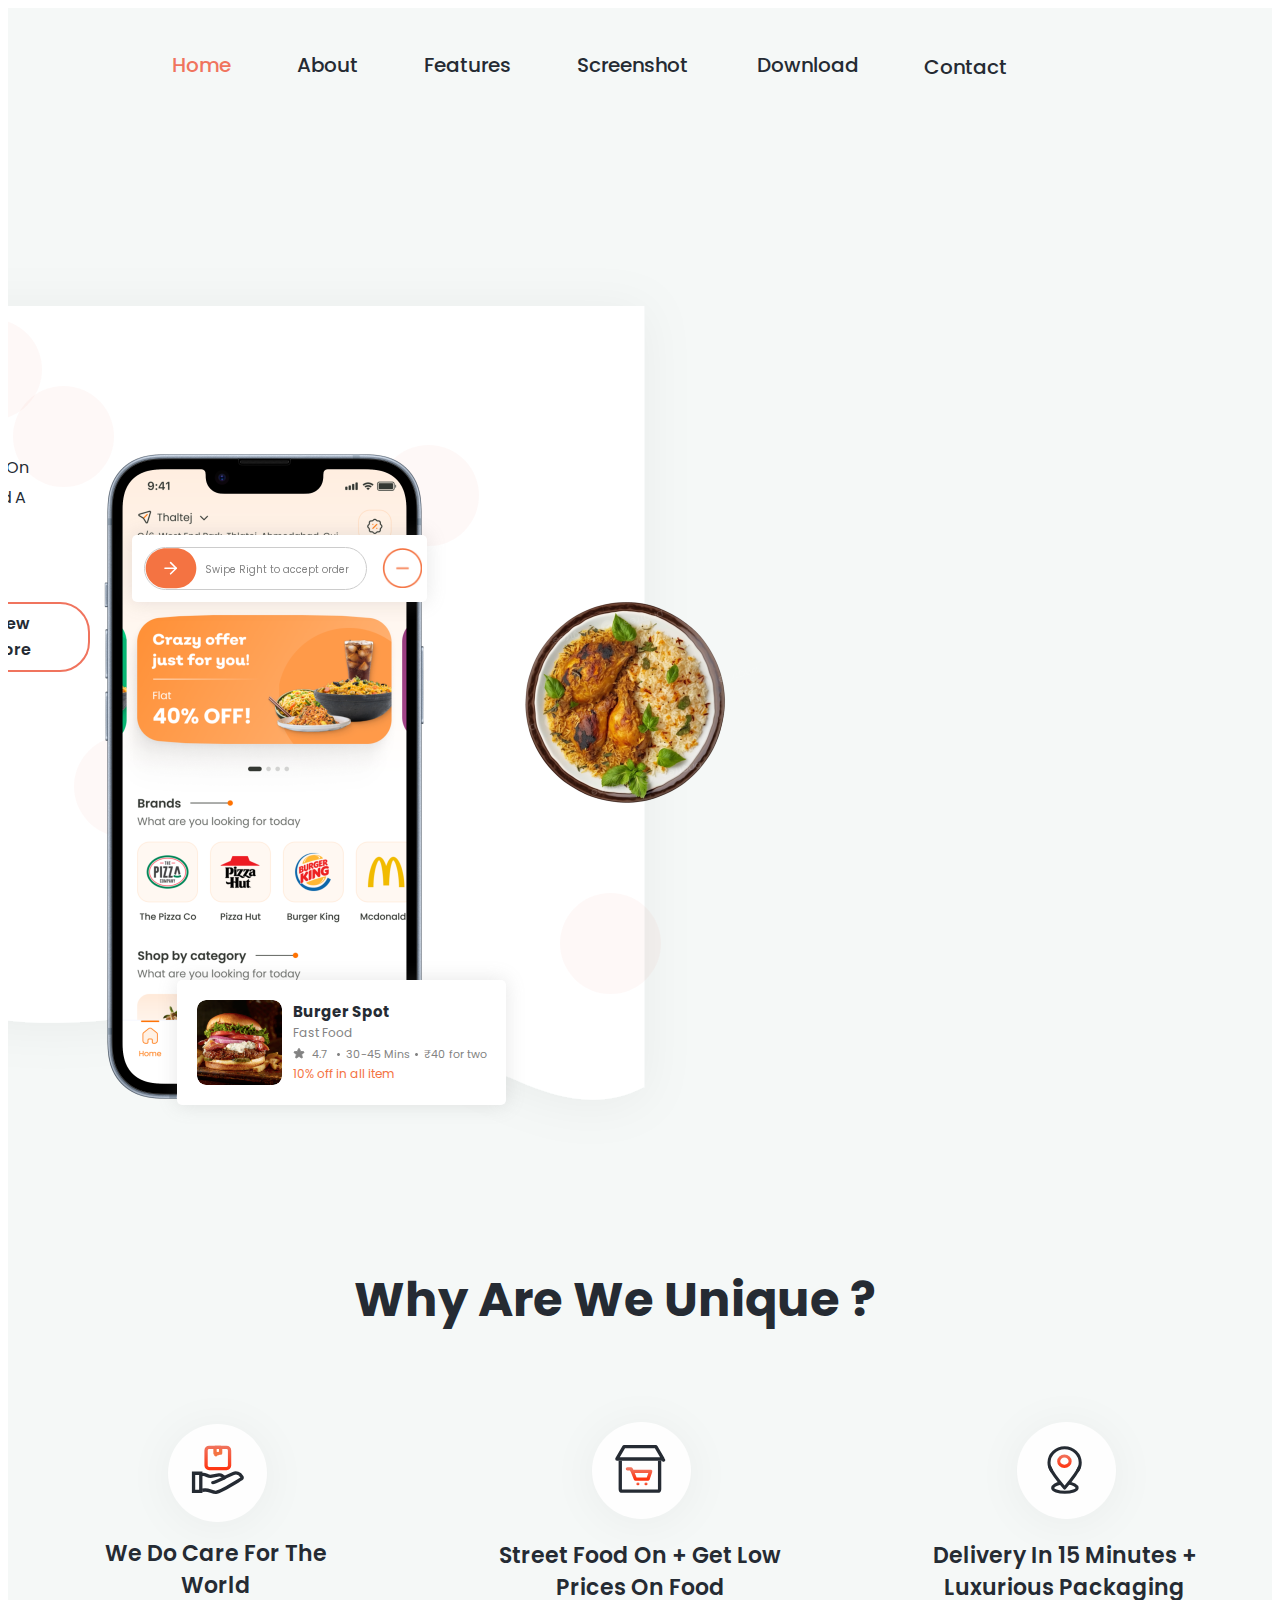
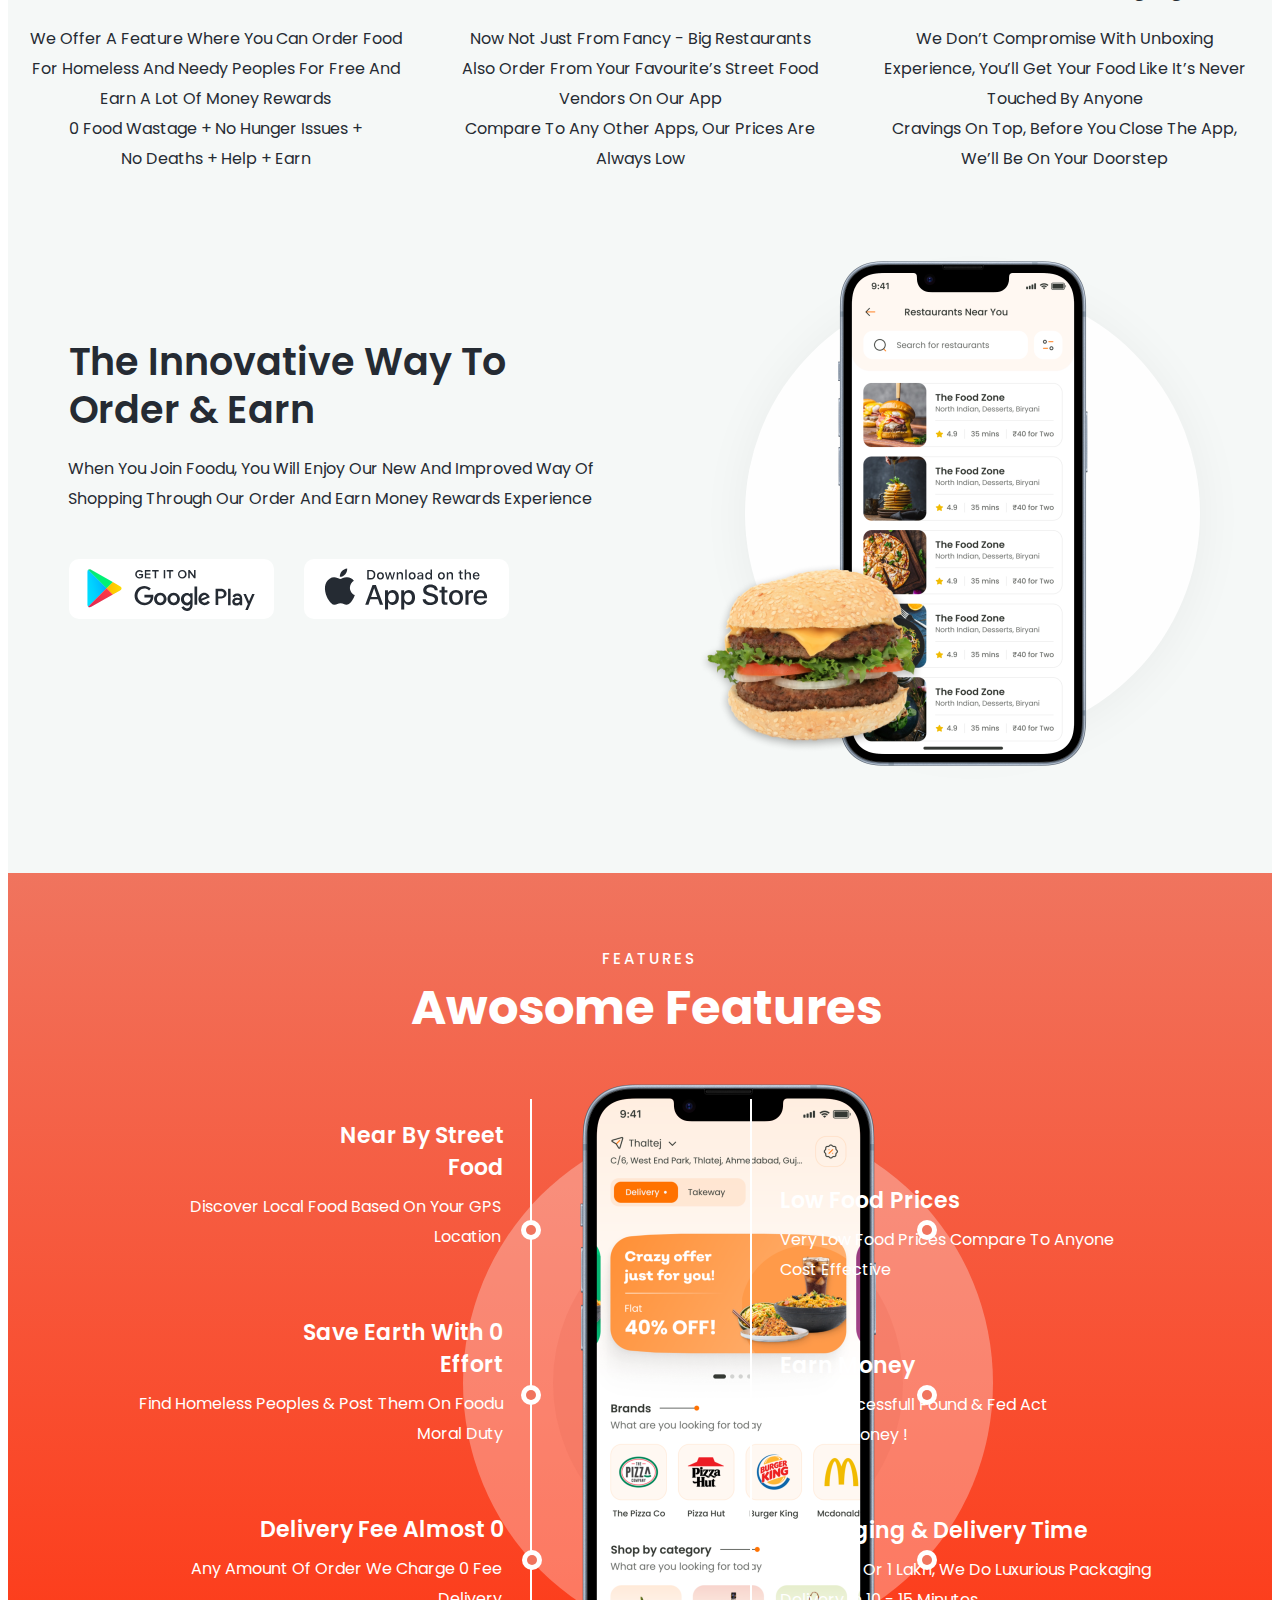
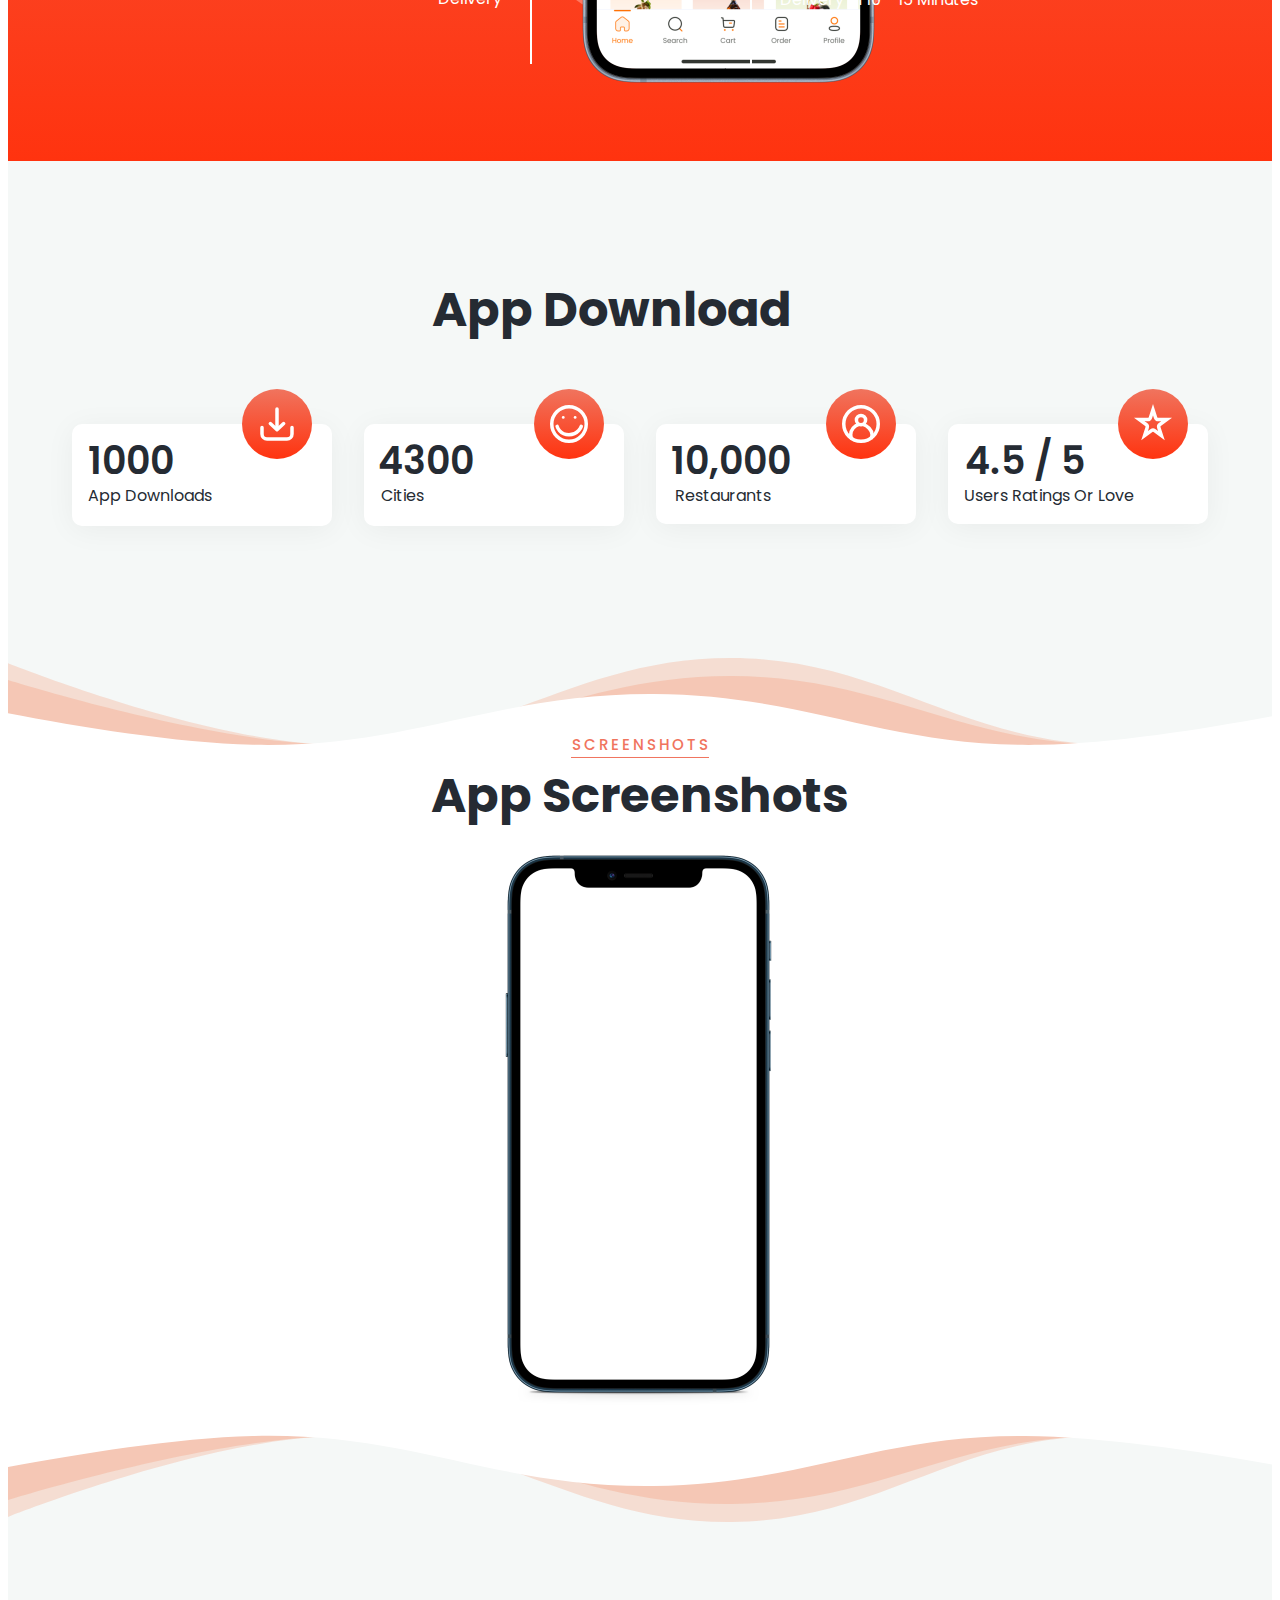
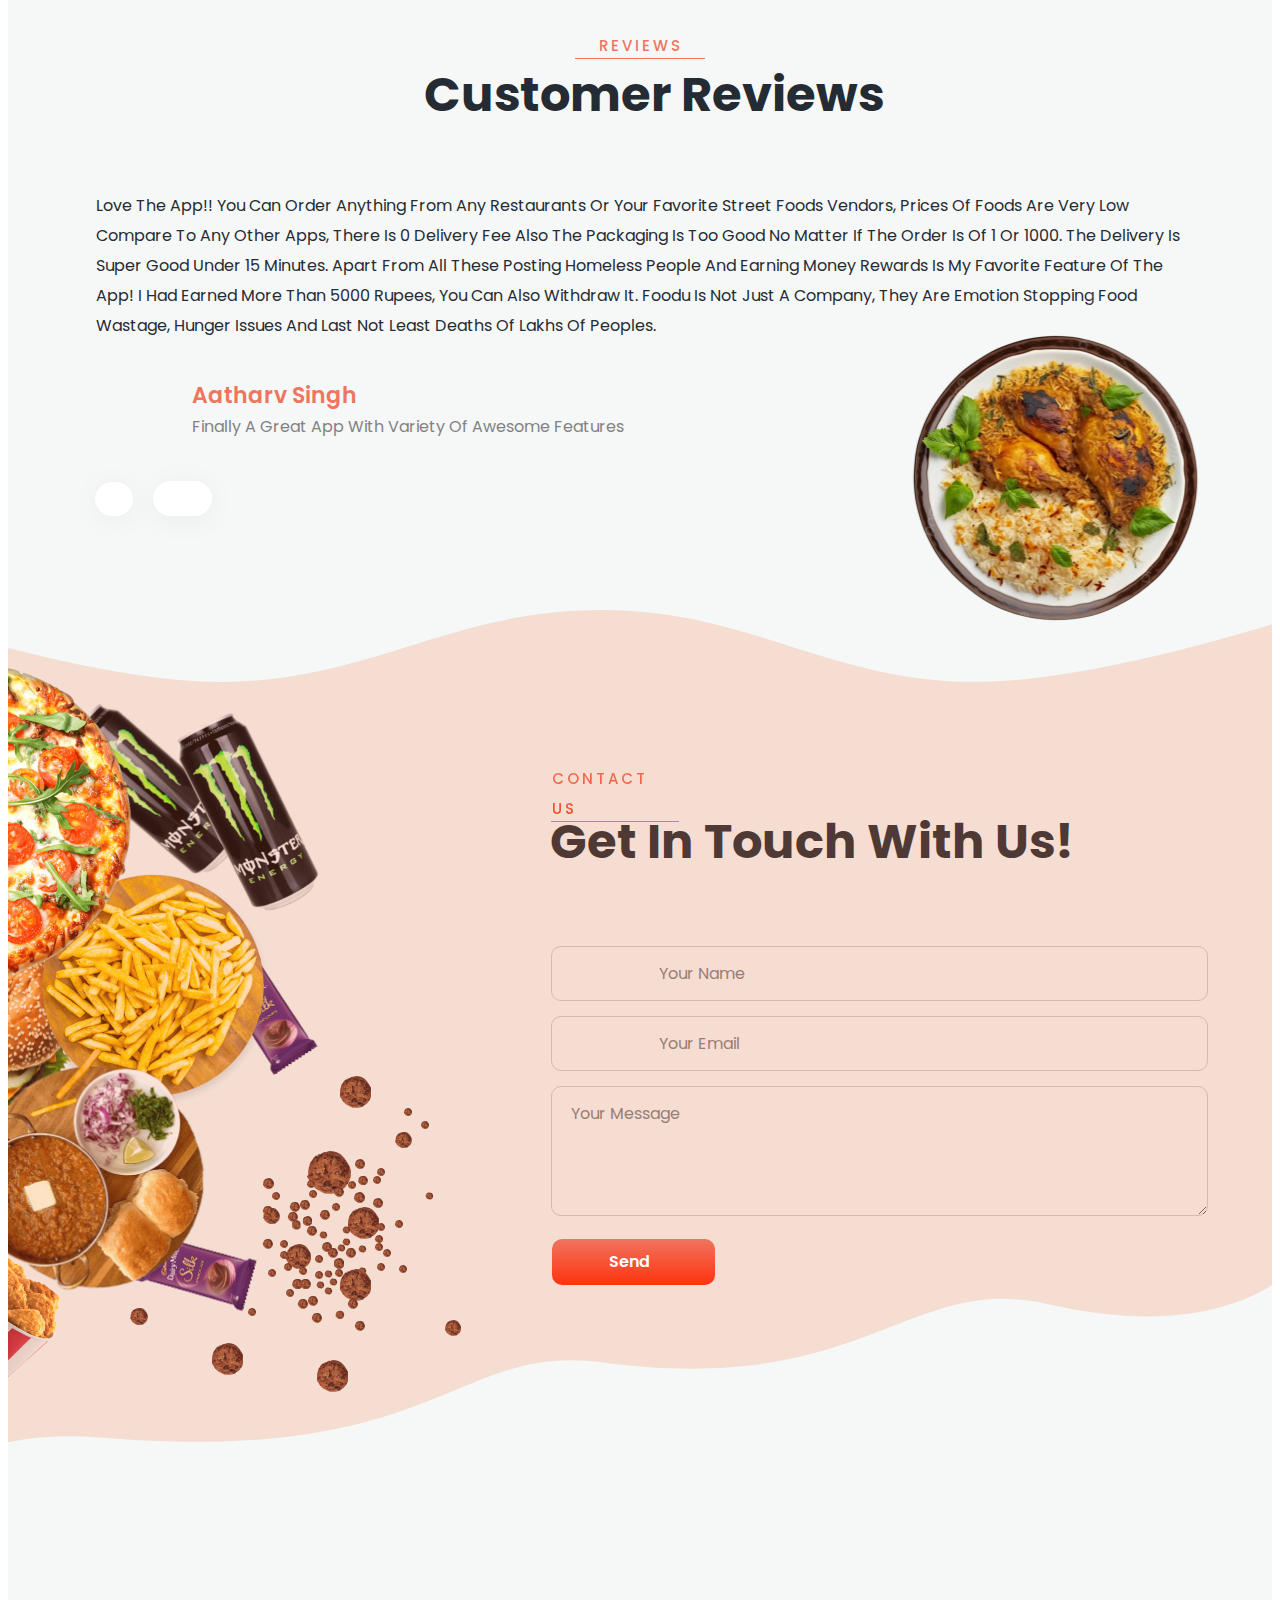
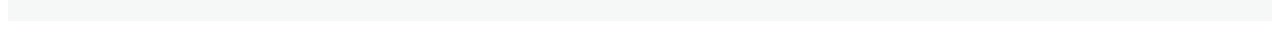
==== commit 79637379: "hey" ====
--- a/landing.html
+++ b/landing.html
@@ -9,7 +9,7 @@
     <meta name="theme-color" content="#142328">  <!-- Background color -->
     <link rel="stylesheet" href="global.css" />
     <link rel="icon" href="./public/FOODU.png" type="image/x-icon">
-    <link rel="stylesheet" href="style.css" />
+    <link rel="stylesheet" href="soon.css" />
     <link rel="manifest" href="./public/manifest.json">
     <link rel="stylesheet" href="https://fonts.googleapis.com/css2?family=Poppins:wght@400;500;600;700&display=swap"/>
     <link rel="stylesheet" href="https://fonts.googleapis.com/css2?family=Righteous:wght@400&display=swap"/>
--- a/global.css
+++ b/global.css
@@ -1,88 +1,84 @@
-body {
-  margin: 0;
-  line-height: normal;
-}
-
-
-:root {
-  /* fonts */
-  --p: Poppins;
-  --font-righteous: Righteous;
-
-  /* font sizes */
-  --p-size: 16px;
-  --h2-size: 48px;
-  --font-size-10xl: 29px;
-  --font-size-19xl: 38px;
-  --span-size: 15px;
-  --h5-size: 22px;
-  --font-size-lg: 18px;
-  --font-size-4xl: 23px;
-  --font-size-11xl: 30px;
-  --font-size-xs: 12px;
-  --font-size-2xs: 11px;
-  --font-size-xl: 20px;
-
-  /* Colors */
-  --color-white: #fff;
-  --secondary-lightgray: #ccc;
-  --color-gray-100: #fefefe;
-  --secondary-gray: #828282;
-  --secondary: #252b33;
-  --primary-v2: #f0745e;
-  --color-salmon-100: rgba(240, 116, 94, 0.05);
-  --primary: #f47342;
-
-  /* Gaps */
-  --gap-31xl: 50px;
-  --gap-6xl: 25px;
-  --gap-56xl: 75px;
-  --gap-18xl: 37px;
-  --gap-lgi: 19px;
-  --gap-mini: 15px;
-  --gap-xl: 20px;
-  --gap-11xl: 30px;
-  --gap-base: 16px;
-  --gap-8xs: 5px;
-  --gap-5xs: 8px;
-  --gap-13xl: 32px;
-  --gap-55xl: 74px;
-  --gap-26xl: 45px;
-  --gap-3xl: 22px;
-  --gap-xl-5: 20.5px;
-  --gap-7xs: 6px;
-
-  /* Paddings */
-  --padding-xl: 20px;
-  --padding-3xs: 10px;
-  --padding-xs: 12px;
-  --padding-5xs: 8px;
-  --padding-3xl: 22px;
-  --padding-12xs: 1px;
-  --padding-19xl: 38px;
-  --padding-57xl: 76px;
-  --padding-lgi: 19px;
-  --padding-mid: 17px;
-  --padding-2xl: 21px;
-  --padding-40xl: 59px;
-  --padding-63xl: 82px;
-  --padding-34xl: 53px;
-  --padding-10xs: 3px;
-  --padding-smi: 13px;
-  --padding-base: 16px;
-  --padding-sm: 14px;
-  --padding-9xs: 4px;
-  --padding-11xs: 2px;
-  --padding-9xl: 28px;
-  --padding-4xl: 23px;
-  --padding-8xs: 5px;
-  --padding-6xs: 7px;
-  --padding-14xl: 33px;
-  --padding-145xl: 164px;
-
-  /* Border radiuses */
-  --br-3xs: 10px;
-  --br-11xl: 30px;
-  --br-8xs: 5px;
-  --br-7xl-2: 26.2px;
-}
+ 
+  
+  :root {
+    /* fonts */
+    --p: Poppins;
+    --font-righteous: Righteous;
+  
+    /* font sizes */
+    --p-size: 16px;
+    --h2-size: 48px;
+    --font-size-10xl: 29px;
+    --font-size-19xl: 38px;
+    --span-size: 15px;
+    --h5-size: 22px;
+    --font-size-lg: 18px;
+    --font-size-4xl: 23px;
+    --font-size-11xl: 30px;
+    --font-size-xs: 12px;
+    --font-size-2xs: 11px;
+    --font-size-xl: 20px;
+  
+    /* Colors */
+    --color-white: #fff;
+    --secondary-lightgray: #ccc;
+    --color-gray-100: #fefefe;
+    --secondary-gray: #828282;
+    --secondary: #252b33;
+    --primary-v2: #f0745e;
+    --color-salmon-100: rgba(240, 116, 94, 0.05);
+    --primary: #f47342;
+  
+    /* Gaps */
+    --gap-31xl: 50px;
+    --gap-6xl: 25px;
+    --gap-56xl: 75px;
+    --gap-18xl: 37px;
+    --gap-lgi: 19px;
+    --gap-mini: 15px;
+    --gap-xl: 20px;
+    --gap-11xl: 30px;
+    --gap-base: 16px;
+    --gap-8xs: 5px;
+    --gap-5xs: 8px;
+    --gap-13xl: 32px;
+    --gap-55xl: 74px;
+    --gap-26xl: 45px;
+    --gap-3xl: 22px;
+    --gap-xl-5: 20.5px;
+    --gap-7xs: 6px;
+  
+    /* Paddings */
+    --padding-xl: 20px;
+    --padding-3xs: 10px;
+    --padding-xs: 12px;
+    --padding-5xs: 8px;
+    --padding-3xl: 22px;
+    --padding-12xs: 1px;
+    --padding-19xl: 38px;
+    --padding-57xl: 76px;
+    --padding-lgi: 19px;
+    --padding-mid: 17px;
+    --padding-2xl: 21px;
+    --padding-40xl: 59px;
+    --padding-63xl: 82px;
+    --padding-34xl: 53px;
+    --padding-10xs: 3px;
+    --padding-smi: 13px;
+    --padding-base: 16px;
+    --padding-sm: 14px;
+    --padding-9xs: 4px;
+    --padding-11xs: 2px;
+    --padding-9xl: 28px;
+    --padding-4xl: 23px;
+    --padding-8xs: 5px;
+    --padding-6xs: 7px;
+    --padding-14xl: 33px;
+    --padding-145xl: 164px;
+  
+    /* Border radiuses */
+    --br-3xs: 10px;
+    --br-11xl: 30px;
+    --br-8xs: 5px;
+    --br-7xl-2: 26.2px;
+  }--- a/soon.css
+++ b/soon.css
@@ -0,0 +1,4509 @@
+::-webkit-scrollbar {
+  width: 0px;
+}
+.image-295-icon {
+  width: 545px;
+  object-fit: contain;
+  z-index: 0;
+}
+.hero-right-bg-icon,
+.image-295-icon,
+.mask-group-icon {
+  position: relative;
+  max-height: 100%;
+  display: none;
+  max-width: 100%;
+}
+.hero-right-bg-icon {
+  width: 336px;
+  border-radius: 50%;
+  object-fit: contain;
+  z-index: 1;
+}
+.mask-group-icon {
+  width: 1498px;
+  z-index: 2;
+}
+.your-name {
+  margin: 0 !important;
+  bottom: 632px;
+  left: 651px;
+  line-height: 30px;
+  display: inline-block;
+  min-width: 89px;
+}
+.get-started,
+.your-email,
+.your-name {
+  position: absolute;
+  text-transform: capitalize;
+}
+.your-email {
+  margin: 0 !important;
+  bottom: 562px;
+  left: 651px;
+  line-height: 30px;
+  display: inline-block;
+  min-width: 84px;
+}
+.get-started {
+  top: 21.74%;
+  left: 25.15%;
+  line-height: 26px;
+  font-weight: 600;
+}
+.fill-btn1 {
+  position: absolute;
+  height: 100%;
+  width: 100%;
+  top: 0;
+  right: 0;
+  bottom: 0;
+  left: 0;
+  border-radius: var(--br-11xl);
+  background: linear-gradient(180deg, #f0745e, #ff330f);
+  white-space: nowrap;
+}
+.fill-btn,
+.navbar-child {
+  position: relative;
+  display: none;
+}
+.fill-btn {
+  width: 163px;
+  height: 46px;
+  z-index: 5;
+  text-align: center;
+  color: var(--color-white);
+}
+.navbar-child {
+  height: 80px;
+  width: 1440px;
+  max-width: 100%;
+}
+.home {
+  text-decoration: none;
+  position: relative;
+  line-height: 27px;
+  text-transform: capitalize;
+  font-weight: 500;
+  color: inherit;
+  display: inline-block;
+  min-width: 61.3px;
+  cursor: pointer;
+  z-index: 1;
+}
+.nav-links-container {
+  width: 90.1px;
+  display: flex;
+  flex-direction: column;
+  align-items: flex-start;
+  justify-content: flex-start;
+  padding: 0 var(--padding-xl) 0 0;
+  box-sizing: border-box;
+  color: var(--primary-v2);
+}
+.about {
+  text-decoration: none;
+  position: relative;
+  line-height: 27px;
+  font-weight: 500;
+  color: inherit;
+  display: inline-block;
+  min-width: 62.6px;
+  cursor: pointer;
+  z-index: 1;
+}
+.nav-links-container1 {
+  width: 91.6px;
+  display: flex;
+  flex-direction: column;
+  align-items: flex-start;
+  justify-content: flex-start;
+  padding: 0 var(--padding-xl) 0 0;
+  box-sizing: border-box;
+}
+.features {
+  text-decoration: none;
+  position: relative;
+  line-height: 27px;
+  font-weight: 500;
+  color: inherit;
+  display: inline-block;
+  min-width: 89.8px;
+  cursor: pointer;
+  z-index: 1;
+}
+.nav-links-container2 {
+  width: 118.8px;
+  display: flex;
+  flex-direction: column;
+  align-items: flex-start;
+  justify-content: flex-start;
+  padding: 0 var(--padding-xl) 0 0;
+  box-sizing: border-box;
+}
+.screenshot {
+  text-decoration: none;
+  position: relative;
+  line-height: 27px;
+  font-weight: 500;
+  color: inherit;
+  display: inline-block;
+  min-width: 115.7px;
+  cursor: pointer;
+  z-index: 1;
+}
+.nav-links-container3 {
+  width: 144.6px;
+  display: flex;
+  flex-direction: column;
+  align-items: flex-start;
+  justify-content: flex-start;
+  padding: 0 var(--padding-xl) 0 0;
+  box-sizing: border-box;
+}
+.contact,
+.download {
+  text-decoration: none;
+  position: relative;
+  line-height: 27px;
+  font-weight: 500;
+  color: inherit;
+  display: inline-block;
+  cursor: pointer;
+  z-index: 1;
+}
+.download {
+  width: 132px;
+  text-transform: capitalize;
+  flex-shrink: 0;
+}
+.contact {
+  min-width: 84.4px;
+}
+.contact-container,
+.navbar {
+  display: flex;
+  flex-direction: column;
+  align-items: flex-start;
+  justify-content: flex-start;
+  padding: var(--padding-11xs) 0 0;
+}
+.navbar {
+  align-self: stretch;
+  flex-direction: row;
+  padding: 44px 290px var(--padding-6xs);
+  box-sizing: border-box;
+  gap: 35px;
+  max-width: 100%;
+  z-index: 2;
+  text-align: left;
+  font-size: var(--font-size-xl);
+  color: var(--secondary);
+  font-family: var(--p);
+}
+.quote-ic-icon {
+  width: 37px;
+  height: 22px;
+  position: relative;
+  object-fit: contain;
+  display: none;
+  z-index: 7;
+}
+.client4-icon,
+.client5-icon,
+.food-delivery-version2-child,
+.food-delivery-version2-item {
+  width: 70px;
+  height: 70px;
+  position: relative;
+  border-radius: 50%;
+  object-fit: contain;
+  display: none;
+  z-index: 8;
+}
+.client4-icon,
+.client5-icon,
+.food-delivery-version2-item {
+  width: 55px;
+  height: 55px;
+  z-index: 9;
+}
+.client4-icon,
+.client5-icon {
+  width: 70px;
+  height: 70px;
+  z-index: 10;
+}
+.client5-icon {
+  width: 55px;
+  height: 55px;
+  z-index: 11;
+}
+.food-delivery-version2-inner {
+  width: 60px;
+  height: 35px;
+  position: relative;
+  box-shadow: 0 4px 30px rgba(0, 0, 0, 0.05);
+  border-radius: var(--br-11xl);
+  background-color: var(--color-white);
+  display: none;
+  z-index: 12;
+}
+.frame-child,
+.frame-item {
+  margin: 0 !important;
+  background-color: var(--color-salmon-100);
+  z-index: 1;
+}
+.frame-child {
+  height: 101px;
+  width: 101px;
+  position: absolute;
+  top: -73px;
+  left: 0;
+  border-radius: 50%;
+}
+.frame-item {
+  top: 181px;
+  right: 58px;
+}
+.ellipse-div,
+.frame-inner,
+.frame-item {
+  position: absolute;
+  border-radius: 50%;
+  width: 101px;
+  height: 101px;
+}
+.frame-inner {
+  top: 99px;
+  left: 36px;
+  background-color: var(--color-salmon-100);
+  z-index: 1;
+}
+.ellipse-div {
+  top: 0;
+  left: 0;
+  background-color: #fef8f7;
+  z-index: 2;
+}
+.ellipse-group {
+  height: 200px;
+  width: 137px;
+  position: absolute;
+  margin: 0 !important;
+  top: 231px;
+  left: 60px;
+}
+.image-circle {
+  align-self: stretch;
+  width: 101px;
+  position: relative;
+  border-radius: 50%;
+  background-color: var(--color-salmon-100);
+  z-index: 1;
+}
+.image-circle-wrapper {
+  width: 451px;
+  height: 101px;
+  display: flex;
+  flex-direction: row;
+  align-items: flex-start;
+  justify-content: center;
+  padding: 0 var(--padding-xl);
+  box-sizing: border-box;
+  max-width: 100%;
+}
+.foodu1 {
+  background: linear-gradient(180deg, #f0745e, #ff330f);
+  -webkit-background-clip: text;
+  -webkit-text-fill-color: transparent;
+}
+.delivery-app,
+.foodu {
+  margin: 0;
+}
+.foodu-delivery-app-container {
+  height: 179px;
+  position: relative;
+  line-height: 86px;
+  text-transform: capitalize;
+  display: inline-block;
+  flex-shrink: 0;
+  z-index: 2;
+}
+.description-container {
+  display: flex;
+  flex-direction: column;
+  align-items: flex-start;
+  justify-content: flex-start;
+  gap: 9px;
+  max-width: 100%;
+}
+.so-khaoo-bhi,
+.to-stay-ahead {
+  margin: 0;
+}
+.to-stay-ahead-container {
+  flex: 1;
+  position: relative;
+  line-height: 30px;
+  text-transform: capitalize;
+  display: inline-block;
+  max-width: 100%;
+  z-index: 2;
+}
+.slogan {
+  align-self: stretch;
+  flex-direction: row;
+  justify-content: flex-start;
+  padding: 0 0 0 var(--padding-9xs);
+  box-sizing: border-box;
+  font-size: var(--p-size);
+}
+.description-container-parent,
+.image-container,
+.slogan {
+  display: flex;
+  align-items: flex-start;
+  max-width: 100%;
+}
+.description-container-parent {
+  flex: 1;
+  flex-direction: column;
+  justify-content: flex-start;
+  gap: 26px;
+}
+.image-container {
+  width: 698px;
+  flex-direction: row;
+  justify-content: flex-end;
+  padding: 0 67px;
+  box-sizing: border-box;
+}
+.get-started1 {
+  position: relative;
+  font-size: var(--p-size);
+  line-height: 26px;
+  text-transform: capitalize;
+  font-weight: 600;
+  font-family: var(--p);
+  color: var(--color-white);
+  text-align: center;
+  display: inline-block;
+  min-width: 83px;
+}
+.fill-btn2,
+.fill-btn3 {
+  cursor: pointer;
+  display: flex;
+  flex-direction: row;
+  align-items: flex-start;
+  justify-content: flex-start;
+}
+.fill-btn3 {
+  border-radius: var(--br-11xl);
+  background: linear-gradient(180deg, #f0745e, #ff330f);
+  padding: var(--padding-3xs) 40px;
+}
+.fill-btn2 {
+  border: 0;
+  padding: 0;
+  background-color: var(--color);
+  z-index: 1;
+}
+.get-started2 {
+  position: relative;
+  font-size: var(--p-size);
+  line-height: 26px;
+  text-transform: capitalize;
+  font-weight: 600;
+  font-family: var(--p);
+  color: var(--secondary);
+  text-align: center;
+  display: inline-block;
+  min-width: 84px;
+}
+.fill-btn5 {
+  flex: 1;
+  border-radius: var(--br-11xl);
+  border: 2px solid var(--primary-v2);
+  justify-content: flex-start;
+  padding: var(--padding-6xs) 36px var(--padding-6xs) 39px;
+}
+.button-wrapper-inner,
+.fill-btn-parent,
+.fill-btn4,
+.fill-btn5 {
+  display: flex;
+  flex-direction: row;
+  align-items: flex-start;
+}
+.fill-btn4 {
+  cursor: pointer;
+  border: 0;
+  padding: 0;
+  background-color: var(--color);
+  flex: 1;
+  justify-content: flex-start;
+  min-width: 106px;
+  z-index: 1;
+}
+.button-wrapper-inner,
+.fill-btn-parent {
+  max-width: 100%;
+}
+.fill-btn-parent {
+  width: 336px;
+  justify-content: flex-start;
+  gap: 10px;
+}
+.button-wrapper-inner {
+  align-self: stretch;
+  justify-content: flex-end;
+}
+.decor2-icon {
+  width: 322px;
+  height: 228px;
+  position: relative;
+  object-fit: contain;
+  max-width: 100%;
+  z-index: 1;
+}
+.button-wrapper {
+  width: 518px;
+  display: flex;
+  flex-direction: column;
+  align-items: flex-start;
+  justify-content: flex-start;
+  gap: 51px;
+  max-width: 100%;
+}
+.u-s-p-circle {
+  align-self: stretch;
+  flex: 1;
+  position: relative;
+  border-radius: 50%;
+  background-color: var(--color-salmon-100);
+  z-index: 1;
+}
+.u-s-p-circle-wrapper {
+  align-self: stretch;
+  flex: 1;
+  display: flex;
+  flex-direction: row;
+  align-items: flex-start;
+  justify-content: flex-start;
+  padding: 0 var(--padding-5xs) 0 var(--padding-8xs);
+}
+.rectangle-icon {
+  position: absolute;
+  top: 0;
+  left: 0;
+  border-radius: var(--br-11xl);
+  width: 100%;
+  height: 100%;
+  cursor: pointer;
+}
+.background-shape {
+  position: absolute;
+  top: 11px;
+  left: 8.5px;
+  border-radius: 2px;
+  background-color: var(--primary-v2);
+  width: 3px;
+  height: 8px;
+  z-index: 1;
+}
+.vector-parent {
+  height: 30px;
+  width: 20px;
+  position: relative;
+  z-index: 1;
+}
+.scroll-down {
+  position: relative;
+  line-height: 20px;
+  text-transform: capitalize;
+  display: inline-block;
+  min-width: 81px;
+  z-index: 1;
+}
+.scroll-down-wrapper {
+  flex-direction: column;
+  padding: var(--padding-8xs) 0 0;
+}
+.frame-container,
+.frame-group,
+.scroll-down-wrapper,
+.unique-card-two-inner {
+  display: flex;
+  align-items: flex-start;
+  justify-content: flex-start;
+}
+.frame-container {
+  flex-direction: row;
+  gap: 13px;
+}
+.frame-group,
+.unique-card-two-inner {
+  flex-direction: column;
+}
+.frame-group {
+  align-self: stretch;
+  flex: 1;
+  gap: var(--gap-56xl);
+}
+.unique-card-two-inner {
+  height: 229px;
+  width: 114px;
+  padding: var(--padding-4xl) 0 0;
+  box-sizing: border-box;
+}
+.unique-card-two {
+  align-self: stretch;
+  display: flex;
+  flex-direction: row;
+  align-items: flex-start;
+  justify-content: space-between;
+  max-width: 100%;
+  gap: var(--gap-xl);
+  text-align: center;
+  font-size: 14px;
+  color: gray;
+}
+.ellipse-parent,
+.image-container-parent {
+  display: flex;
+  justify-content: flex-start;
+  max-width: 100%;
+  flex-shrink: 0;
+}
+.image-container-parent {
+  flex: 1;
+  flex-direction: column;
+  align-items: flex-end;
+  gap: 29px;
+}
+.ellipse-parent {
+  margin-left: -841px;
+  width: 809px;
+  flex-direction: row;
+  align-items: flex-start;
+  position: relative;
+  min-width: 809px;
+}
+.hero-left-card-child {
+  height: 65.4px;
+  width: 282px;
+  position: relative;
+  box-shadow: 0 0 20px rgba(130, 130, 130, 0.2);
+  border-radius: var(--br-8xs);
+  background-color: var(--color-white);
+  display: none;
+}
+.background-icon {
+  align-self: stretch;
+  width: 200.3px;
+  position: relative;
+  border-radius: 26.16px;
+  max-height: 100%;
+  display: none;
+  min-height: 41px;
+}
+.group-icon,
+.view-cart {
+  position: relative;
+  z-index: 1;
+}
+.group-icon {
+  height: 40.9px;
+  width: 51.5px;
+}
+.view-cart {
+  align-self: stretch;
+  font-size: 9.8px;
+  line-height: 14px;
+  font-family: var(--p);
+  color: var(--secondary-gray);
+  text-align: left;
+  white-space: nowrap;
+}
+.background-parent,
+.view-cart-button {
+  flex: 1;
+  display: flex;
+  flex-direction: column;
+  align-items: flex-start;
+  justify-content: flex-start;
+  padding: 14.7px 0 0;
+}
+.background-parent {
+  cursor: pointer;
+  border: 1px solid #CCCCCC;
+  padding: 0 17px 0 0;
+  background-color: var(--color);
+  backdrop-filter: blur(22.22px);
+  border-radius: 26.16px;
+  flex-direction: row;
+  gap: 8.1px;
+  z-index: 1;
+}
+.icon-cancel {
+  height: 40.9px;
+  width: 40.9px;
+  position: relative;
+  object-fit: contain;
+  min-height: 41px;
+  z-index: 1;
+}
+.hero-left-card {
+  width: 295px;
+  box-shadow: 0 0 20px rgba(130, 130, 130, 0.2);
+  border-radius: var(--br-8xs);
+  background-color: var(--color-white);
+  display: flex;
+  flex-direction: row;
+  align-items: flex-start;
+  justify-content: flex-start;
+  padding: 12.3px var(--padding-xs) 12.2px;
+  box-sizing: border-box;
+  gap: 15px;
+  z-index: 3;
+}
+.decor1-icon,
+.image-296-icon {
+  position: absolute;
+  top: 53px;
+  left: 60px;
+  width: 185px;
+  height: 185px;
+  object-fit: cover;
+  z-index: 1;
+}
+.image-296-icon {
+  height: 100%;
+  top: 0;
+  bottom: 0;
+  left: 0;
+  max-height: 100%;
+  width: 295.8px;
+  object-fit: contain;
+  z-index: 2;
+}
+.first-image-container {
+  align-self: stretch;
+  height: 291px;
+  position: relative;
+}
+.first-image-container-wrapper {
+  width: 165px;
+  display: flex;
+  flex-direction: column;
+  align-items: flex-start;
+  justify-content: flex-start;
+  padding: var(--padding-3xl) 0 0;
+  box-sizing: border-box;
+  min-width: 165px;
+}
+.food-cards,
+.food-cards-wrapper {
+  display: flex;
+  flex-direction: row;
+  align-items: flex-start;
+  max-width: 100%;
+}
+.food-cards {
+  flex: 1;
+  justify-content: space-between;
+  gap: var(--gap-xl);
+}
+.food-cards-wrapper {
+  align-self: stretch;
+  justify-content: flex-end;
+  padding: 0 var(--padding-mid) 0 0;
+  box-sizing: border-box;
+}
+.carousel-images,
+.carousel-images1,
+.carousel-images2 {
+  position: absolute;
+  top: 350px;
+  left: 61px;
+  border-radius: 50%;
+  background-color: var(--color-salmon-100);
+  width: 101px;
+  height: 101px;
+  z-index: 1;
+}
+.carousel-images1,
+.carousel-images2 {
+  top: 0;
+  left: 0;
+}
+.carousel-images2 {
+  top: 59px;
+  left: 365px;
+}
+.wrapper-vector-16-child {
+  height: 100%;
+  width: 100%;
+  object-fit: contain;
+  position: absolute;
+  left: 0;
+  top: 4px;
+  transform: scale(1.126);
+}
+.wrapper-vector-16 {
+  height: 793.7px;
+  width: 1441.5px;
+  position: absolute;
+  margin: 0 !important;
+  top: -139px;
+  left: -886.5px;
+  display: flex;
+  align-items: center;
+  justify-content: center;
+  z-index: 0;
+}
+.hero-img-icon {
+  height: 663px;
+  flex: 1;
+  position: relative;
+  max-width: 100%;
+  overflow: hidden;
+  object-fit: cover;
+  z-index: 2;
+}
+.restaurant-name-and-image {
+  position: absolute;
+  top: 59px;
+  left: 76px;
+  width: 351px;
+  display: flex;
+  flex-direction: row;
+  align-items: flex-start;
+  justify-content: flex-start;
+  max-width: 100%;
+}
+.navigation-buttons {
+  height: 722px;
+  width: 466px;
+  position: absolute;
+  margin: 0 !important;
+  top: -594px;
+  left: -164px;
+}
+.hero-right-card-child {
+  height: 120px;
+  width: 314.5px;
+  position: relative;
+  border-radius: var(--br-8xs);
+  display: none;
+}
+.cellbg-icon {
+  height: 85px;
+  width: 85px;
+  position: relative;
+  border-radius: 9px;
+  object-fit: cover;
+  z-index: 1;
+}
+.indian-gujarati-ch,
+.kabir-restaurant {
+  position: relative;
+  display: inline-block;
+  z-index: 1;
+}
+.kabir-restaurant {
+  font-size: var(--span-size);
+  color: var(--secondary);
+  min-width: 91px;
+}
+.indian-gujarati-ch {
+  line-height: 100%;
+  min-width: 58px;
+}
+.cuisine {
+  display: flex;
+  flex-direction: row;
+  align-items: flex-start;
+  justify-content: flex-start;
+  padding: 0 0 var(--padding-10xs);
+}
+.vector-icon {
+  width: 12px;
+  height: 14px;
+  position: relative;
+  z-index: 1;
+}
+.delivery-icon-container {
+  display: flex;
+  flex-direction: column;
+  align-items: flex-start;
+  justify-content: flex-start;
+  padding: 0 var(--padding-9xs) 0 0;
+}
+.deliver-in-20 {
+  position: relative;
+  line-height: 100%;
+  display: inline-block;
+  min-width: 16px;
+  z-index: 1;
+}
+.delivery-time1 {
+  display: flex;
+  flex-direction: column;
+  align-items: flex-start;
+  justify-content: flex-start;
+  padding: var(--padding-10xs) 6px 0 0;
+}
+.dot-icon {
+  width: 3px;
+  height: 3px;
+  position: relative;
+  z-index: 1;
+}
+.dots-container {
+  display: flex;
+  flex-direction: column;
+  align-items: flex-start;
+  justify-content: flex-start;
+  padding: var(--padding-11xs) 0 0;
+}
+.deliver-in-201 {
+  position: relative;
+  line-height: 70%;
+  display: inline-block;
+  min-width: 66px;
+  z-index: 1;
+}
+.delivery-dots-container,
+.delivery-icon-containers {
+  display: flex;
+  align-items: flex-start;
+  justify-content: flex-start;
+}
+.delivery-icon-containers {
+  flex-direction: row;
+  gap: var(--gap-7xs);
+}
+.delivery-dots-container {
+  flex: 1;
+  flex-direction: column;
+  padding: var(--padding-8xs) 0 0;
+}
+.dot-icon1 {
+  width: 3px;
+  height: 3px;
+  position: relative;
+  z-index: 1;
+}
+.dot-wrapper {
+  display: flex;
+  flex-direction: column;
+  align-items: flex-start;
+  justify-content: flex-start;
+  padding: var(--padding-9xs) 0 0;
+}
+.deliver-in-202 {
+  position: relative;
+  line-height: 100%;
+  display: inline-block;
+  min-width: 65px;
+  z-index: 1;
+}
+.frame-parent1 {
+  flex-direction: row;
+  gap: var(--gap-7xs);
+}
+.delivery-dots-container1,
+.delivery-time,
+.frame-parent1 {
+  display: flex;
+  align-items: flex-start;
+  justify-content: flex-start;
+}
+.delivery-dots-container1 {
+  flex: 1;
+  flex-direction: column;
+  padding: var(--padding-10xs) 0 0;
+}
+.delivery-time {
+  align-self: stretch;
+  flex-direction: row;
+  padding: 0 0 var(--padding-9xs);
+  gap: 3px;
+  font-size: var(--font-size-2xs);
+}
+.indian-gujarati-ch1 {
+  position: relative;
+  line-height: 100%;
+  color: var(--primary);
+  display: inline-block;
+  min-width: 90px;
+  white-space: nowrap;
+  z-index: 1;
+}
+.details {
+  flex: 1;
+  display: flex;
+  flex-direction: column;
+  align-items: flex-start;
+  justify-content: flex-start;
+  gap: 4px;
+  min-width: 121px;
+}
+.hero-right-card {
+  flex: 1;
+  box-shadow: 0 0 20px rgba(130, 130, 130, 0.2);
+  border-radius: var(--br-8xs);
+  background-color: var(--color-white);
+  flex-direction: row;
+  padding: var(--padding-xl) var(--padding-mid) var(--padding-xl)
+    var(--padding-xl);
+  gap: 11px;
+  z-index: 3;
+}
+.details-container,
+.hero-right-card,
+.navigation-buttons-parent {
+  display: flex;
+  align-items: flex-start;
+  justify-content: flex-start;
+}
+.navigation-buttons-parent {
+  align-self: stretch;
+  flex-direction: row;
+  position: relative;
+}
+.details-container {
+  flex: 1;
+  flex-direction: column;
+  padding: 87px 0 0;
+  box-sizing: border-box;
+  min-width: 204px;
+}
+.button-child {
+  height: 101px;
+  width: 101px;
+  position: relative;
+  border-radius: 50%;
+  background-color: var(--color-salmon-100);
+  z-index: 1;
+}
+.button {
+  width: 484px;
+  flex-direction: row;
+  align-items: flex-start;
+  gap: 68.5px;
+}
+.button,
+.frame-div,
+.frame-parent,
+.frame-wrapper {
+  display: flex;
+  justify-content: flex-start;
+  max-width: 100%;
+}
+.frame-div {
+  align-self: stretch;
+  flex-direction: column;
+  align-items: flex-end;
+  gap: var(--gap-26xl);
+  flex-shrink: 0;
+}
+.frame-parent,
+.frame-wrapper {
+  box-sizing: border-box;
+}
+.frame-wrapper {
+  width: 648px;
+  flex-direction: column;
+  align-items: flex-start;
+  padding: 0 0 95px;
+  min-width: 648px;
+  min-height: 660px;
+  flex-shrink: 0;
+  font-size: var(--font-size-xs);
+  color: var(--secondary-gray);
+}
+.frame-parent {
+  align-self: stretch;
+  flex-direction: row;
+  align-items: flex-end;
+  padding: 0 663px var(--padding-2xl) 809px;
+  gap: var(--gap-13xl);
+  text-align: left;
+  font-size: 80px;
+  color: var(--secondary);
+  font-family: var(--p);
+}
+.food-delivery-version2-child1,
+.food-delivery-version2-child2 {
+  width: 1463px;
+  height: 864px;
+  position: absolute;
+  margin: 0 !important;
+  bottom: 1699px;
+  left: -13px;
+}
+.food-delivery-version2-child2 {
+  height: 828px;
+  bottom: 1717px;
+  z-index: 1;
+}
+.hero-right-bg {
+  width: 350px;
+  height: 350px;
+  position: relative;
+  border-radius: 50%;
+  border: 0 solid var(--primary);
+  box-sizing: border-box;
+  display: none;
+  max-width: 100%;
+  z-index: 16;
+}
+.app-3-5-icon {
+  position: absolute;
+  top: 1px;
+  bottom: 0;
+  left: 714px;
+  border-radius: var(--br-3xs);
+  object-fit: cover;
+}
+.app-3-5-icon,
+.app-3-7-icon,
+.app-3-8-icon {
+  height: calc(100% - 1px);
+  max-height: 100%;
+  width: 193px;
+}
+.app-3-8-icon {
+  position: absolute;
+  top: 0;
+  bottom: 1px;
+  left: 937px;
+  border-radius: var(--br-3xs);
+  object-fit: cover;
+}
+.app-3-7-icon {
+  top: 1px;
+  bottom: 0;
+  left: 223px;
+}
+.app-3-7-icon,
+.app-3-9-icon,
+.slider-app-screen-icon {
+  position: absolute;
+  border-radius: var(--br-3xs);
+  object-fit: cover;
+}
+.app-3-9-icon {
+  height: calc(100% - 1px);
+  top: 0;
+  bottom: 1px;
+  left: 0;
+  max-height: 100%;
+  width: 193px;
+}
+.slider-app-screen-icon {
+  top: -48px;
+  left: 446px;
+  width: 238px;
+  height: 514px;
+  display: none;
+}
+.app-3-5-parent {
+  width: 1130px;
+  height: 418px;
+  position: relative;
+  display: none;
+  max-width: 100%;
+  z-index: 17;
+}
+.group-child,
+.group-container,
+.vector-icon1 {
+  position: absolute;
+  top: 52.4px;
+  left: 0;
+  width: 144.9px;
+  height: 36.6px;
+}
+.group-container,
+.vector-icon1 {
+  top: 0;
+  left: 57.6px;
+  width: 30.7px;
+}
+.group-container {
+  left: 0;
+  width: 144.9px;
+  height: 89px;
+}
+.left-a-icon,
+.right-a-icon {
+  position: absolute;
+  height: 100%;
+  top: 0;
+  bottom: 0;
+  left: 75px;
+  max-height: 100%;
+  width: 50px;
+}
+.left-a-icon {
+  left: 0;
+}
+.right-a-parent {
+  position: absolute;
+  width: calc(100% - 19.9px);
+  top: 138.2px;
+  right: 10.9px;
+  left: 9px;
+  height: 50px;
+}
+.group-parent {
+  width: 144.9px;
+  height: 188.2px;
+  position: relative;
+  display: none;
+  z-index: 18;
+}
+.why-are-we {
+  width: 572.3px;
+  position: relative;
+  line-height: 58px;
+  text-transform: capitalize;
+  display: inline-block;
+  flex-shrink: 0;
+  max-width: 100%;
+}
+.why-are-we-unique-wrapper {
+  align-self: stretch;
+  display: flex;
+  flex-direction: row;
+  align-items: flex-start;
+  justify-content: center;
+  padding: 0 var(--padding-xl) 0 var(--padding-2xl);
+  box-sizing: border-box;
+  max-width: 100%;
+}
+.hero-right-bg1 {
+  position: absolute;
+  top: 0;
+  left: 0;
+  box-shadow: 0 4px 50px rgba(0, 0, 0, 0.05);
+  border-radius: 50%;
+  background-color: var(--color-gray-100);
+  width: 100%;
+  height: 100%;
+}
+.carry-ic-icon {
+  position: absolute;
+  top: 21px;
+  left: 23px;
+  width: 53.1px;
+  height: 49.7px;
+  z-index: 1;
+}
+.card-one-icon-container {
+  height: 98px;
+  flex: 1;
+  position: relative;
+}
+.card-one-icon-container-wrapper {
+  width: 99px;
+  display: flex;
+  flex-direction: row;
+  align-items: flex-start;
+  justify-content: flex-start;
+}
+.feature-one-background-contain {
+  align-self: stretch;
+  display: flex;
+  flex-direction: row;
+  align-items: flex-start;
+  justify-content: center;
+  padding: 0 var(--padding-xl) 0 var(--padding-4xl);
+}
+.we-do-care,
+.world {
+  margin: 0;
+}
+.we-do-care-container {
+  align-self: stretch;
+  position: relative;
+  line-height: 32px;
+  text-transform: capitalize;
+  font-weight: 600;
+}
+.feature-one-content {
+  align-self: stretch;
+  display: flex;
+  flex-direction: column;
+  align-items: flex-end;
+  justify-content: flex-start;
+  gap: var(--gap-base);
+}
+.we-offer-a {
+  margin: 0;
+}
+.food-wastage,
+.no-deaths {
+  margin: 0;
+  white-space: pre-wrap;
+}
+.we-offer-a-container {
+  align-self: stretch;
+  position: relative;
+  font-size: var(--p-size);
+  line-height: 30px;
+  text-transform: capitalize;
+}
+.feature-one,
+.product-display {
+  display: flex;
+  flex-direction: column;
+  align-items: flex-start;
+  justify-content: flex-start;
+}
+.feature-one {
+  align-self: stretch;
+  gap: var(--gap-3xl);
+}
+.product-display {
+  flex: 1;
+  padding: var(--padding-11xs) 0 0;
+  box-sizing: border-box;
+  min-width: 288px;
+  max-width: 100%;
+}
+.hero-right-bg2 {
+  position: absolute;
+  top: 0;
+  left: 0;
+  box-shadow: 0 4px 50px rgba(0, 0, 0, 0.05);
+  border-radius: 50%;
+  background-color: var(--color-gray-100);
+  width: 100%;
+  height: 100%;
+}
+.store-ic-icon {
+  position: absolute;
+  top: 23px;
+  left: 20.6px;
+  width: 54.6px;
+  height: 48px;
+  z-index: 1;
+}
+.card-two-paragraph {
+  height: 97px;
+  flex: 1;
+  position: relative;
+}
+.card-two-paragraph-wrapper,
+.food-details {
+  display: flex;
+  flex-direction: row;
+  align-items: flex-start;
+}
+.card-two-paragraph-wrapper {
+  width: 99px;
+  justify-content: flex-start;
+}
+.food-details {
+  align-self: stretch;
+  justify-content: center;
+  padding: 0 var(--padding-xl) 0 var(--padding-4xl);
+}
+.prices-on-food,
+.street-food-on {
+  margin: 0;
+}
+.street-food-on-container {
+  align-self: stretch;
+  position: relative;
+  line-height: 32px;
+  text-transform: capitalize;
+  font-weight: 600;
+}
+.compare-to-any,
+.now-not-just {
+  margin: 0;
+}
+.now-not-just-container {
+  align-self: stretch;
+  position: relative;
+  font-size: var(--p-size);
+  line-height: 30px;
+  text-transform: capitalize;
+}
+.feature-two {
+  flex: 1;
+  display: flex;
+  flex-direction: column;
+  align-items: flex-start;
+  justify-content: flex-start;
+  gap: var(--gap-xl-5);
+  min-width: 288px;
+  max-width: 100%;
+}
+.hero-right-bg3 {
+  position: absolute;
+  top: 0;
+  left: 0;
+  box-shadow: 0 4px 50px rgba(0, 0, 0, 0.05);
+  border-radius: 50%;
+  background-color: var(--color-gray-100);
+  width: 100%;
+  height: 100%;
+}
+.feature-icon-pair-child {
+  position: absolute;
+  top: 23px;
+  left: 30.3px;
+  width: 35.7px;
+  height: 50px;
+  z-index: 1;
+}
+.feature-icon-pair {
+  height: 97px;
+  flex: 1;
+  position: relative;
+}
+.feature-icon-pair-wrapper,
+.frame-wrapper1 {
+  display: flex;
+  flex-direction: row;
+  align-items: flex-start;
+}
+.feature-icon-pair-wrapper {
+  width: 99px;
+  justify-content: flex-start;
+}
+.frame-wrapper1 {
+  align-self: stretch;
+  justify-content: center;
+  padding: 0 var(--padding-xl) 0 var(--padding-4xl);
+}
+.delivery-in-15 {
+  align-self: stretch;
+  position: relative;
+  line-height: 32px;
+  text-transform: capitalize;
+  font-weight: 600;
+}
+.cravings-on-top,
+.we-dont-compromise {
+  margin: 0;
+}
+.we-dont-compromise-container {
+  align-self: stretch;
+  position: relative;
+  font-size: var(--p-size);
+  line-height: 30px;
+  text-transform: capitalize;
+}
+.frame-parent2,
+.hero-left {
+  display: flex;
+  max-width: 100%;
+}
+.frame-parent2 {
+  flex: 1;
+  flex-direction: column;
+  align-items: flex-end;
+  justify-content: flex-start;
+  gap: var(--gap-xl-5);
+  min-width: 288px;
+}
+.hero-left {
+  align-self: stretch;
+  flex-direction: row;
+  flex-wrap: wrap;
+  align-items: flex-start;
+  justify-content: center;
+  gap: 49.5px;
+}
+.the-innovative-way {
+  flex: 1;
+  position: relative;
+  line-height: 48px;
+  text-transform: capitalize;
+  font-weight: 600;
+  display: inline-block;
+  max-width: 100%;
+}
+.innovative-heading {
+  width: 442px;
+  display: flex;
+  flex-direction: row;
+  align-items: flex-start;
+  justify-content: flex-start;
+  padding: 0 var(--padding-12xs);
+  box-sizing: border-box;
+  max-width: 100%;
+}
+.when-you-join {
+  align-self: stretch;
+  position: relative;
+  font-size: var(--p-size);
+  line-height: 30px;
+  text-transform: capitalize;
+}
+.order-earn-heading {
+  align-self: stretch;
+  display: flex;
+  flex-direction: column;
+  align-items: flex-start;
+  justify-content: flex-start;
+  gap: var(--gap-xl);
+  max-width: 100%;
+}
+.app-store-backgrounds {
+  position: absolute;
+  top: 0;
+  left: 0;
+  border-radius: var(--br-3xs);
+  background-color: var(--color-white);
+  width: 100%;
+  height: 100%;
+  cursor: pointer;
+}
+.frame-child1,
+.g1231-icon {
+  position: absolute;
+  top: 9.9px;
+  left: 64.4px;
+  width: 122.6px;
+  height: 42px;
+  z-index: 1;
+}
+.g1231-icon {
+  top: 10.3px;
+  left: 18px;
+  width: 35px;
+  height: 39px;
+}
+.app-store-backgrounds-parent {
+  height: 60px;
+  flex: 1;
+  position: relative;
+  min-width: 133px;
+}
+.app-store-child {
+  position: absolute;
+  top: 0;
+  left: 0;
+  border-radius: var(--br-3xs);
+  background-color: var(--color-white);
+  width: 100%;
+  height: 100%;
+  cursor: pointer;
+}
+.vector-icon2 {
+  position: absolute;
+  top: 8.5px;
+  left: 19px;
+  width: 166px;
+  height: 42px;
+  z-index: 1;
+}
+.app-store {
+  height: 60px;
+  flex: 1;
+  position: relative;
+  min-width: 133px;
+}
+.frame-parent3 {
+  flex: 1;
+  flex-direction: row;
+  gap: var(--gap-11xl);
+}
+.app-store-container,
+.frame-parent3,
+.order-earn-container,
+.order-earn-heading-parent {
+  display: flex;
+  align-items: flex-start;
+  justify-content: flex-start;
+  max-width: 100%;
+}
+.app-store-container {
+  width: 442px;
+  flex-direction: row;
+  padding: 0 var(--padding-12xs);
+  box-sizing: border-box;
+}
+.order-earn-container,
+.order-earn-heading-parent {
+  flex-direction: column;
+}
+.order-earn-heading-parent {
+  align-self: stretch;
+  gap: var(--gap-26xl);
+}
+.order-earn-container {
+  flex: 1;
+  padding: 84px 0 0;
+  box-sizing: border-box;
+  min-width: 321px;
+}
+.hero-right-bg4 {
+  position: absolute;
+  top: 32px;
+  left: 48px;
+  box-shadow: 0 4px 50px rgba(0, 0, 0, 0.05);
+  border-radius: 50%;
+  background-color: var(--color-gray-100);
+  width: 455px;
+  height: 455px;
+}
+.hero-img-shop-icon {
+  position: absolute;
+  height: 100%;
+  top: 0;
+  bottom: 0;
+  left: 128px;
+  max-height: 100%;
+  width: 276px;
+  object-fit: cover;
+  z-index: 1;
+}
+.burger-icon,
+.wrapper-burger {
+  position: absolute;
+  left: 0;
+  z-index: 2;
+}
+.burger-icon {
+  width: 100%;
+  height: 100%;
+  object-fit: contain;
+  top: 3px;
+  transform: scale(1.104);
+}
+.wrapper-burger {
+  top: 305px;
+  width: 235px;
+  height: 193px;
+  display: flex;
+  align-items: center;
+  justify-content: center;
+}
+.image-wrapper {
+  height: 519px;
+  flex: 1;
+  position: relative;
+  max-width: 100%;
+}
+.image-wrapper-wrapper {
+  flex: 1;
+  justify-content: flex-start;
+  min-width: 327px;
+}
+.image-wrapper-wrapper,
+.nested-rows,
+.the-innovative {
+  display: flex;
+  flex-direction: row;
+  align-items: flex-start;
+  max-width: 100%;
+}
+.the-innovative {
+  flex: 1;
+  flex-wrap: wrap;
+  justify-content: center;
+  gap: 101px;
+}
+.nested-rows {
+  width: 1212px;
+  justify-content: flex-end;
+  padding: 0 57px;
+  box-sizing: border-box;
+  text-align: left;
+  font-size: var(--font-size-19xl);
+}
+.unique-content {
+  align-self: stretch;
+  display: flex;
+  flex-direction: column;
+  align-items: flex-end;
+  justify-content: flex-start;
+  gap: 80px;
+  max-width: 100%;
+  text-align: center;
+  font-size: var(--h5-size);
+}
+.icon-background,
+.uniqueness-wrapper {
+  display: flex;
+  align-items: flex-start;
+  max-width: 100%;
+}
+.uniqueness-wrapper {
+  width: 1250px;
+  flex-direction: column;
+  justify-content: flex-start;
+  gap: 93px;
+}
+.icon-background {
+  align-self: stretch;
+  flex-direction: row;
+  justify-content: center;
+  padding: 0 var(--padding-xl) 50px;
+  box-sizing: border-box;
+  text-align: left;
+  font-size: var(--h2-size);
+  color: var(--secondary);
+  font-family: var(--p);
+}
+.features-background {
+  width: 100%;
+  height: 100%;
+  position: absolute;
+  margin: 0 !important;
+  top: 0;
+  right: 0;
+  bottom: 0;
+  left: 0;
+  background: linear-gradient(180deg, #f0745e, #ff330f);
+}
+.features2 {
+  position: absolute;
+  top: 0;
+  left: 19px;
+  letter-spacing: 0.2em;
+  line-height: 30px;
+  text-transform: uppercase;
+  font-weight: 500;
+  display: inline-block;
+  min-width: 90.2px;
+  z-index: 1;
+}
+.price-details-child {
+  position: absolute;
+  top: 26px;
+  left: 0;
+  width: 130px;
+  height: 1px;
+  z-index: 1;
+}
+.price-details1 {
+  height: 30px;
+  width: 130px;
+  position: relative;
+}
+.price-details-wrapper {
+  align-self: stretch;
+  display: flex;
+  flex-direction: row;
+  align-items: flex-start;
+  justify-content: center;
+  padding: 0 var(--padding-xl) 0 var(--padding-2xl);
+}
+.awosome-features {
+  position: relative;
+  font-size: var(--h2-size);
+  line-height: 58px;
+  text-transform: capitalize;
+  z-index: 1;
+}
+.features-title,
+.price-details {
+  display: flex;
+  align-items: flex-start;
+  max-width: 100%;
+}
+.price-details {
+  width: 473px;
+  flex-direction: column;
+  justify-content: flex-start;
+  gap: var(--gap-8xs);
+}
+.features-title {
+  width: 1177px;
+  flex-direction: row;
+  justify-content: center;
+}
+.features-child {
+  width: 370px;
+  height: 135px;
+  position: relative;
+  box-shadow: 0 4px 30px rgba(0, 0, 0, 0.05);
+  border-radius: var(--br-3xs);
+  background-color: var(--color-gray-100);
+  display: none;
+  max-width: 100%;
+  z-index: 2;
+}
+.features-item,
+.layer-8-icon {
+  width: 49px;
+  height: 45.2px;
+  position: relative;
+  display: none;
+  z-index: 3;
+}
+.features-item {
+  width: 370px;
+  height: 135px;
+  box-shadow: 0 4px 30px rgba(0, 0, 0, 0.05);
+  border-radius: var(--br-3xs);
+  background-color: var(--color-gray-100);
+  max-width: 100%;
+  z-index: 4;
+}
+.features-inner,
+.layer-8-icon1 {
+  width: 49px;
+  height: 45.2px;
+  position: relative;
+  display: none;
+  z-index: 5;
+}
+.features-inner {
+  width: 370px;
+  height: 135px;
+  box-shadow: 0 4px 30px rgba(0, 0, 0, 0.05);
+  border-radius: var(--br-3xs);
+  background-color: var(--color-gray-100);
+  max-width: 100%;
+  z-index: 6;
+}
+.layer-8-icon2,
+.rectangle-div {
+  width: 49px;
+  height: 45.2px;
+  position: relative;
+  display: none;
+  z-index: 7;
+}
+.rectangle-div {
+  width: 370px;
+  height: 135px;
+  box-shadow: 0 4px 30px rgba(0, 0, 0, 0.05);
+  border-radius: var(--br-3xs);
+  background-color: var(--color-gray-100);
+  max-width: 100%;
+  z-index: 8;
+}
+.features-child1,
+.layer-8-icon3 {
+  width: 49px;
+  height: 45.2px;
+  position: relative;
+  display: none;
+  z-index: 9;
+}
+.features-child1 {
+  width: 370px;
+  height: 135px;
+  box-shadow: 0 4px 30px rgba(0, 0, 0, 0.05);
+  border-radius: var(--br-3xs);
+  background-color: var(--color-gray-100);
+  max-width: 100%;
+  z-index: 10;
+}
+.features-child2,
+.layer-8-icon4 {
+  width: 49px;
+  height: 45.2px;
+  position: relative;
+  display: none;
+  z-index: 11;
+}
+.features-child2 {
+  width: 370px;
+  height: 135px;
+  box-shadow: 0 4px 30px rgba(0, 0, 0, 0.05);
+  border-radius: var(--br-3xs);
+  background-color: var(--color-gray-100);
+  max-width: 100%;
+  z-index: 12;
+}
+.discover-local-food,
+.near-by-street {
+  position: relative;
+  text-transform: capitalize;
+  display: inline-block;
+  z-index: 2;
+}
+.near-by-street {
+  margin-right: -3px;
+  width: 224.9px;
+  line-height: 32px;
+  font-weight: 600;
+}
+.discover-local-food {
+  align-self: stretch;
+  height: 51px;
+  font-size: var(--p-size);
+  line-height: 30px;
+  flex-shrink: 0;
+}
+.near-by-street-food-parent {
+  flex: 1;
+  display: flex;
+  flex-direction: column;
+  align-items: flex-end;
+  justify-content: flex-start;
+  padding: 0 var(--padding-10xs) 0 0;
+  box-sizing: border-box;
+  gap: var(--gap-5xs);
+  max-width: 100%;
+}
+.features-card-inner {
+  width: 350px;
+  display: flex;
+  flex-direction: row;
+  align-items: flex-start;
+  justify-content: flex-end;
+  padding: 0 var(--padding-11xs);
+  box-sizing: border-box;
+  max-width: 100%;
+}
+.save-earth-with {
+  flex: 1;
+  position: relative;
+  line-height: 32px;
+  text-transform: capitalize;
+  font-weight: 600;
+  z-index: 2;
+}
+.save-earth-with-0-effort-wrapper {
+  width: 266.9px;
+  display: flex;
+  flex-direction: row;
+  align-items: flex-start;
+  justify-content: flex-end;
+  padding: 0 var(--padding-10xs);
+  box-sizing: border-box;
+}
+.find-homeless-peoples,
+.moral-duty {
+  margin: 0;
+}
+.find-homeless-peoples-container {
+  height: 51px;
+  position: relative;
+  line-height: 30px;
+  text-transform: capitalize;
+  display: inline-block;
+  z-index: 2;
+}
+.image-container-child {
+  position: absolute;
+  top: 0;
+  left: 0;
+  width: 100%;
+  height: 100%;
+}
+.image-container-child1,
+.image-container-inner,
+.image-container-item {
+  position: absolute;
+  top: 102px;
+  left: 58px;
+  width: 20px;
+  height: 20px;
+  z-index: 3;
+}
+.image-container-child1,
+.image-container-inner {
+  top: 267px;
+}
+.image-container-child1 {
+  top: 432px;
+  left: 59px;
+}
+.image-container-child2,
+.image-container-child3,
+.image-container-child4 {
+  position: absolute;
+  top: 102px;
+  left: 454px;
+  width: 20px;
+  height: 20px;
+  z-index: 3;
+}
+.image-container-child3,
+.image-container-child4 {
+  top: 267px;
+}
+.image-container-child4 {
+  top: 432px;
+}
+.image-container1 {
+  position: absolute;
+  top: 42px;
+  left: 0;
+  width: 530px;
+  height: 530px;
+}
+.features-hero-img-icon {
+  position: absolute;
+  height: 100%;
+  top: 0;
+  bottom: 0;
+  left: 102px;
+  max-height: 100%;
+  width: 327px;
+  object-fit: cover;
+  z-index: 2;
+}
+.feature-image {
+  height: 615px;
+  width: 530px;
+  position: absolute;
+  margin: 0 !important;
+  top: -313px;
+  right: -487px;
+}
+.homeless-people-container,
+.save-earth-container {
+  align-self: stretch;
+  display: flex;
+  justify-content: flex-start;
+}
+.homeless-people-container {
+  flex-direction: row;
+  align-items: flex-start;
+  position: relative;
+  font-size: var(--p-size);
+}
+.save-earth-container {
+  flex-direction: column;
+  align-items: flex-end;
+  gap: var(--gap-5xs);
+}
+.delivery-fee-almost {
+  position: relative;
+  line-height: 32px;
+  text-transform: capitalize;
+  font-weight: 600;
+  z-index: 2;
+}
+.any-amount-of,
+.delivery {
+  margin: 0;
+}
+.any-amount-of-container {
+  height: 51px;
+  flex: 1;
+  position: relative;
+  line-height: 30px;
+  text-transform: capitalize;
+  display: inline-block;
+  max-width: 100%;
+  z-index: 2;
+}
+.any-amount-of-order-we-charge-wrapper {
+  align-self: stretch;
+  display: flex;
+  flex-direction: row;
+  align-items: flex-start;
+  justify-content: flex-end;
+  padding: 0 var(--padding-11xs) 0 0;
+  box-sizing: border-box;
+  max-width: 100%;
+  font-size: var(--p-size);
+}
+.delivery-fee-almost-0-parent {
+  flex: 1;
+  display: flex;
+  flex-direction: column;
+  align-items: flex-end;
+  justify-content: flex-start;
+  gap: var(--gap-5xs);
+  max-width: 100%;
+}
+.features-title1 {
+  width: 350px;
+  display: flex;
+  flex-direction: row;
+  align-items: flex-start;
+  justify-content: flex-end;
+  padding: 0 var(--padding-11xs);
+  box-sizing: border-box;
+  max-width: 100%;
+}
+.features-card,
+.save-earth {
+  display: flex;
+  flex-direction: column;
+  justify-content: flex-start;
+}
+.features-card {
+  align-self: stretch;
+  align-items: flex-end;
+  gap: var(--gap-55xl);
+  max-width: 100%;
+}
+.save-earth {
+  flex: 1;
+  align-items: flex-start;
+  padding: 0 0 var(--padding-40xl);
+  box-sizing: border-box;
+  min-height: 480px;
+  max-width: calc(100% - 26px);
+}
+.card-background {
+  height: 565px;
+  width: 2px;
+  position: relative;
+  background-color: var(--color-white);
+  z-index: 2;
+}
+.moral-feature {
+  width: 393px;
+  display: flex;
+  flex-direction: row;
+  align-items: flex-end;
+  justify-content: flex-start;
+  gap: 24px;
+  max-width: 100%;
+}
+.card-background1 {
+  height: 565px;
+  width: 2px;
+  position: relative;
+  background-color: var(--color-white);
+  z-index: 2;
+}
+.low-food-prices {
+  width: 249px;
+  position: relative;
+  line-height: 32px;
+  text-transform: capitalize;
+  font-weight: 600;
+  display: inline-block;
+  z-index: 2;
+}
+.cost-effective,
+.very-low-food {
+  margin: 0;
+}
+.very-low-food-container {
+  height: 51px;
+  position: relative;
+  font-size: var(--p-size);
+  line-height: 30px;
+  text-transform: capitalize;
+  display: inline-block;
+  flex-shrink: 0;
+  z-index: 2;
+}
+.low-food-prices-parent {
+  display: flex;
+  flex-direction: column;
+  align-items: flex-start;
+  justify-content: flex-start;
+  gap: var(--gap-5xs);
+  max-width: 100%;
+}
+.earn-money {
+  width: 249px;
+  position: relative;
+  line-height: 32px;
+  text-transform: capitalize;
+  font-weight: 600;
+  display: inline-block;
+  z-index: 2;
+}
+.money-money,
+.on-per-sucessfull {
+  margin: 0;
+}
+.on-per-sucessfull-container {
+  align-self: stretch;
+  height: 51px;
+  position: relative;
+  font-size: var(--p-size);
+  line-height: 30px;
+  text-transform: capitalize;
+  display: inline-block;
+  flex-shrink: 0;
+  z-index: 2;
+}
+.earn-money-parent {
+  width: 342px;
+  display: flex;
+  flex-direction: column;
+  align-items: flex-start;
+  justify-content: flex-start;
+  gap: var(--gap-5xs);
+  max-width: 100%;
+}
+.packaging-delivery {
+  position: relative;
+  line-height: 32px;
+  text-transform: capitalize;
+  font-weight: 600;
+  z-index: 2;
+}
+.delivery-in-10,
+.order-of-1 {
+  margin: 0;
+}
+.order-of-1-container {
+  height: 51px;
+  position: relative;
+  font-size: var(--p-size);
+  line-height: 30px;
+  text-transform: capitalize;
+  display: inline-block;
+  flex-shrink: 0;
+  z-index: 2;
+}
+.item-details {
+  align-self: stretch;
+  gap: var(--gap-5xs);
+}
+.item-details,
+.price-card,
+.price-card-wrapper {
+  display: flex;
+  flex-direction: column;
+  align-items: flex-start;
+  justify-content: flex-start;
+}
+.price-card {
+  align-self: stretch;
+  gap: var(--gap-55xl);
+  max-width: 100%;
+}
+.price-card-wrapper {
+  flex: 1;
+  padding: 86px 0 0;
+  box-sizing: border-box;
+  max-width: calc(100% - 30px);
+}
+.card-background-parent,
+.features-card-container {
+  display: flex;
+  flex-direction: row;
+  align-items: flex-start;
+  max-width: 100%;
+}
+.card-background-parent {
+  width: 406px;
+  justify-content: flex-start;
+  gap: 28px;
+  text-align: left;
+}
+.features-card-container {
+  align-self: stretch;
+  justify-content: space-between;
+  gap: var(--gap-xl);
+  text-align: right;
+  font-size: var(--h5-size);
+}
+.layer-8-icon5 {
+  width: 49px;
+  height: 45.2px;
+  position: relative;
+  display: none;
+  z-index: 14;
+}
+.features1 {
+  flex: 1;
+  display: flex;
+  flex-direction: column;
+  align-items: flex-start;
+  justify-content: flex-start;
+  padding: 71px 116px 97px 131px;
+  box-sizing: border-box;
+  position: relative;
+  gap: 62px;
+  max-width: 100%;
+}
+.features-wrapper,
+.stats {
+  font-size: var(--span-size);
+}
+.features-wrapper {
+  align-self: stretch;
+  display: flex;
+  flex-direction: row;
+  align-items: flex-start;
+  justify-content: flex-start;
+  padding: 0 0 70px;
+  box-sizing: border-box;
+  max-width: 100%;
+  text-align: left;
+  color: var(--color-white);
+  font-family: var(--p);
+}
+.stats {
+  width: 58px;
+  position: relative;
+  letter-spacing: 0.2em;
+  line-height: 30px;
+  text-transform: uppercase;
+  font-weight: 500;
+  color: var(--primary-v2);
+  display: none;
+  z-index: 21;
+}
+.food-delivery-version2-child3 {
+  width: 130px;
+  height: 0;
+  position: relative;
+  display: none;
+  z-index: 22;
+}
+.app-download {
+  position: relative;
+  line-height: 58px;
+  text-transform: capitalize;
+}
+.app-download-heading {
+  width: 1079px;
+  display: flex;
+  flex-direction: row;
+  align-items: flex-start;
+  justify-content: center;
+  padding: 0 var(--padding-xl);
+  box-sizing: border-box;
+  max-width: 100%;
+}
+.frame-child2 {
+  height: 70px;
+  width: 70px;
+  position: absolute;
+  margin: 0 !important;
+  top: -35px;
+  right: 20px;
+  z-index: 1;
+}
+.fill-card {
+  width: 260px;
+  height: 100px;
+  position: relative;
+  box-shadow: 0 4px 30px rgba(0, 0, 0, 0.05);
+  border-radius: var(--br-3xs);
+  background-color: var(--color-white);
+  display: none;
+}
+.app-downloads,
+.value-placeholder {
+  position: relative;
+  text-transform: capitalize;
+  display: inline-block;
+}
+.value-placeholder {
+  width: 110px;
+  line-height: 48px;
+  font-weight: 600;
+  z-index: 1;
+}
+.app-downloads {
+  font-size: var(--p-size);
+  line-height: 22px;
+  min-width: 126px;
+  z-index: 2;
+}
+.frame-parent4,
+.stats-values {
+  flex: 1;
+  display: flex;
+  align-items: flex-start;
+  justify-content: flex-start;
+}
+.stats-values {
+  box-shadow: 0 4px 30px rgba(0, 0, 0, 0.05);
+  border-radius: var(--br-3xs);
+  background-color: var(--color-white);
+  flex-direction: column;
+  padding: var(--padding-smi) var(--padding-base) var(--padding-lgi);
+}
+.frame-parent4 {
+  flex-direction: row;
+  position: relative;
+  min-width: 239px;
+  max-width: 260px;
+}
+.frame-child3 {
+  height: 70px;
+  width: 70px;
+  position: absolute;
+  margin: 0 !important;
+  top: -35px;
+  right: 20px;
+  z-index: 1;
+}
+.fill-card1 {
+  width: 260px;
+  height: 100px;
+  position: relative;
+  box-shadow: 0 4px 30px rgba(0, 0, 0, 0.05);
+  border-radius: var(--br-3xs);
+  background-color: var(--color-white);
+  display: none;
+}
+.cities,
+.div {
+  position: relative;
+  text-transform: capitalize;
+  display: inline-block;
+}
+.div {
+  width: 110px;
+  line-height: 48px;
+  font-weight: 600;
+  z-index: 1;
+}
+.cities {
+  line-height: 22px;
+  min-width: 45px;
+  z-index: 2;
+}
+.cities-wrapper,
+.frame-parent5,
+.title-container {
+  display: flex;
+  align-items: flex-start;
+  justify-content: flex-start;
+}
+.cities-wrapper {
+  flex-direction: row;
+  padding: 0 var(--padding-11xs);
+  text-align: center;
+  font-size: var(--p-size);
+}
+.frame-parent5,
+.title-container {
+  flex: 1;
+}
+.title-container {
+  box-shadow: 0 4px 30px rgba(0, 0, 0, 0.05);
+  border-radius: var(--br-3xs);
+  background-color: var(--color-white);
+  flex-direction: column;
+  padding: var(--padding-smi) var(--padding-sm) var(--padding-lgi);
+}
+.frame-parent5 {
+  flex-direction: row;
+  position: relative;
+  min-width: 239px;
+  max-width: 260px;
+}
+.frame-child4 {
+  height: 70px;
+  width: 70px;
+  position: absolute;
+  margin: 0 !important;
+  top: -35px;
+  right: 20px;
+  z-index: 1;
+}
+.fill-card2 {
+  width: 260px;
+  height: 100px;
+  position: relative;
+  box-shadow: 0 4px 30px rgba(0, 0, 0, 0.05);
+  border-radius: var(--br-3xs);
+  background-color: var(--color-white);
+  display: none;
+}
+.div1,
+.restaurants {
+  position: relative;
+  text-transform: capitalize;
+  display: inline-block;
+}
+.div1 {
+  line-height: 48px;
+  font-weight: 600;
+  min-width: 122px;
+  z-index: 1;
+}
+.restaurants {
+  line-height: 22px;
+  min-width: 97px;
+  z-index: 2;
+}
+.frame-parent6,
+.restaurants-wrapper,
+.screenshots-heading {
+  display: flex;
+  align-items: flex-start;
+  justify-content: flex-start;
+}
+.restaurants-wrapper {
+  flex-direction: row;
+  padding: 0 var(--padding-9xs);
+  font-size: var(--p-size);
+}
+.frame-parent6,
+.screenshots-heading {
+  flex: 1;
+}
+.screenshots-heading {
+  box-shadow: 0 4px 30px rgba(0, 0, 0, 0.05);
+  border-radius: var(--br-3xs);
+  background-color: var(--color-white);
+  flex-direction: column;
+  padding: var(--padding-smi) var(--padding-sm) var(--padding-mid);
+}
+.frame-parent6 {
+  flex-direction: row;
+  position: relative;
+  min-width: 239px;
+  max-width: 260px;
+  text-align: center;
+}
+.frame-child5 {
+  height: 70px;
+  width: 70px;
+  position: absolute;
+  margin: 0 !important;
+  top: -35px;
+  right: 20px;
+  z-index: 1;
+}
+.fill-card3 {
+  width: 260px;
+  height: 100px;
+  position: relative;
+  box-shadow: 0 4px 30px rgba(0, 0, 0, 0.05);
+  border-radius: var(--br-3xs);
+  background-color: var(--color-white);
+  display: none;
+}
+.div2,
+.users-ratings-or {
+  position: relative;
+  text-transform: capitalize;
+}
+.div2 {
+  line-height: 48px;
+  font-weight: 600;
+  display: inline-block;
+  min-width: 121px;
+  z-index: 1;
+}
+.users-ratings-or {
+  font-size: var(--p-size);
+  line-height: 22px;
+  z-index: 2;
+}
+.data-values {
+  flex: 1;
+  box-shadow: 0 4px 30px rgba(0, 0, 0, 0.05);
+  border-radius: var(--br-3xs);
+  background-color: var(--color-white);
+  display: flex;
+  flex-direction: column;
+  align-items: flex-start;
+  justify-content: flex-start;
+  padding: var(--padding-smi) var(--padding-base) var(--padding-mid);
+}
+.frame-parent7,
+.join-content {
+  display: flex;
+  flex-direction: row;
+  align-items: flex-start;
+}
+.frame-parent7 {
+  flex: 1;
+  justify-content: flex-start;
+  position: relative;
+  min-width: 239px;
+  max-width: 260px;
+  text-align: center;
+}
+.join-content {
+  align-self: stretch;
+  flex-wrap: wrap;
+  justify-content: center;
+  gap: var(--gap-13xl);
+  font-size: var(--font-size-19xl);
+}
+.app-download-container,
+.icon-holder {
+  display: flex;
+  align-items: flex-start;
+  max-width: 100%;
+}
+.app-download-container {
+  width: 1136px;
+  flex-direction: column;
+  justify-content: flex-start;
+  gap: 85px;
+}
+.icon-holder {
+  align-self: stretch;
+  flex-direction: row;
+  justify-content: center;
+  padding: 0 var(--padding-xl) 154px;
+  box-sizing: border-box;
+  text-align: left;
+  font-size: var(--h2-size);
+  color: var(--secondary);
+  font-family: var(--p);
+}
+.lorem-ipsum {
+  width: 141.7px;
+  position: relative;
+  font-size: var(--span-size);
+  letter-spacing: 0.2em;
+  line-height: 30px;
+  text-transform: uppercase;
+  font-weight: 500;
+  color: var(--primary-v2);
+  display: none;
+  z-index: 24;
+}
+.food-delivery-version2-child4,
+.food-delivery-version2-child5,
+.food-delivery-version2-child6 {
+  width: 384.4px;
+  position: relative;
+  border-radius: var(--br-3xs);
+  max-height: 100%;
+  display: none;
+  max-width: 100%;
+  z-index: 25;
+}
+.food-delivery-version2-child5,
+.food-delivery-version2-child6 {
+  z-index: 26;
+}
+.food-delivery-version2-child6 {
+  z-index: 27;
+}
+.screenshots {
+  position: relative;
+  letter-spacing: 0.2em;
+  line-height: 30px;
+  text-transform: uppercase;
+  font-weight: 500;
+  z-index: 3;
+}
+.screenshots-wrapper {
+  height: 26px;
+  display: flex;
+  flex-direction: row;
+  align-items: flex-start;
+  justify-content: flex-start;
+  padding: 0 var(--padding-10xs) 0 var(--padding-12xs);
+  box-sizing: border-box;
+}
+.screenshots-icon {
+  align-self: stretch;
+  height: 3px;
+  position: relative;
+  max-width: 100%;
+  overflow: hidden;
+  flex-shrink: 0;
+  z-index: 4;
+}
+.frame-parent8 {
+  width: 138px;
+  display: flex;
+  flex-direction: column;
+  align-items: flex-start;
+  justify-content: flex-start;
+  padding: 0 0 var(--padding-10xs);
+  box-sizing: border-box;
+}
+.downloads-content-inner {
+  align-self: stretch;
+  display: flex;
+  flex-direction: row;
+  align-items: flex-start;
+  justify-content: center;
+  padding: 0 var(--padding-xl);
+}
+.app-screenshots {
+  position: relative;
+  font-size: var(--h2-size);
+  line-height: 58px;
+  text-transform: capitalize;
+  color: var(--secondary);
+  z-index: 3;
+}
+.downloads-content,
+.screenshots-title {
+  display: flex;
+  align-items: flex-start;
+  max-width: 100%;
+}
+.downloads-content {
+  width: 418px;
+  flex-direction: column;
+  justify-content: flex-start;
+  gap: var(--gap-8xs);
+}
+.screenshots-title {
+  align-self: stretch;
+  flex-direction: row;
+  justify-content: center;
+  padding: 0 var(--padding-xl) 0 var(--padding-2xl);
+  box-sizing: border-box;
+}
+.image-placeholder-icon {
+  align-self: stretch;
+  flex: 1;
+  position: relative;
+  border-radius: var(--br-3xs);
+  max-width: 100%;
+  overflow: hidden;
+  max-height: 100%;
+  object-fit: cover;
+  z-index: 3;
+}
+.image-placeholder-wrapper {
+  height: 502px;
+  width: 211.1px;
+  display: flex;
+  flex-direction: column;
+  align-items: flex-start;
+  justify-content: flex-start;
+  padding: var(--padding-63xl) var(--padding-lgi) 0 0;
+  box-sizing: border-box;
+}
+.download-content-child {
+  align-self: stretch;
+  flex: 1;
+  position: relative;
+  border-radius: var(--br-3xs);
+  max-width: 100%;
+  overflow: hidden;
+  max-height: 100%;
+  object-fit: cover;
+  z-index: 3;
+}
+.download-content {
+  height: 502px;
+  width: 192.1px;
+  display: flex;
+  flex-direction: column;
+  align-items: flex-start;
+  justify-content: flex-start;
+  padding: var(--padding-63xl) 0 0;
+  box-sizing: border-box;
+}
+.image-border-icon {
+  position: absolute;
+  top: 34px;
+  left: 32px;
+  width: 236px;
+  height: 516px;
+  object-fit: cover;
+  z-index: 3;
+}
+.order-placement-image-child {
+  height: 792px;
+  width: 1463px;
+  position: absolute;
+  margin: 0 !important;
+  top: -138px;
+  right: -590px;
+  z-index: 2;
+}
+.image-31-icon {
+  height: 584px;
+  flex: 1;
+  position: relative;
+  max-width: 100%;
+  overflow: hidden;
+  object-fit: contain;
+  z-index: 4;
+}
+.order-placement-image {
+  position: absolute;
+  top: 0;
+  left: 0;
+  width: 100%;
+  display: flex;
+  flex-direction: row;
+  align-items: flex-start;
+  justify-content: flex-start;
+  height: 100%;
+}
+.first-image {
+  height: 584px;
+  flex: 1;
+  position: relative;
+  min-width: 196px;
+}
+.image-border-icon1 {
+  align-self: stretch;
+  flex: 1;
+  position: relative;
+  border-radius: var(--br-3xs);
+  max-width: 100%;
+  overflow: hidden;
+  max-height: 100%;
+  object-fit: cover;
+  z-index: 3;
+}
+.download-title,
+.first-image-parent {
+  display: flex;
+  align-items: flex-start;
+  justify-content: flex-start;
+  box-sizing: border-box;
+}
+.download-title {
+  height: 502px;
+  width: 192.1px;
+  flex-direction: column;
+  padding: var(--padding-63xl) 0 0;
+  min-width: 192.1px;
+}
+.first-image-parent {
+  flex: 1;
+  flex-direction: row;
+  padding: 0 var(--padding-lgi) 0 0;
+  gap: var(--gap-5xs);
+  min-width: 338px;
+  max-width: 100%;
+}
+.frame-child6 {
+  align-self: stretch;
+  flex: 1;
+  position: relative;
+  border-radius: var(--br-3xs);
+  max-width: 100%;
+  overflow: hidden;
+  max-height: 100%;
+  object-fit: cover;
+  z-index: 3;
+}
+.download-stats,
+.download-stats-inner {
+  display: flex;
+  align-items: flex-start;
+  box-sizing: border-box;
+}
+.download-stats-inner {
+  height: 502px;
+  width: 192.1px;
+  flex-direction: column;
+  justify-content: flex-start;
+  padding: var(--padding-63xl) 0 0;
+}
+.download-stats {
+  align-self: stretch;
+  flex-direction: row;
+  flex-wrap: wrap;
+  justify-content: center;
+  padding: 0 0 var(--padding-5xs);
+  gap: 5.9px;
+  max-width: 100%;
+}
+.second-image-child {
+  height: 10px;
+  width: 160px;
+  position: relative;
+  z-index: 3;
+}
+.second-image {
+  align-self: stretch;
+  display: flex;
+  flex-direction: row;
+  align-items: flex-start;
+  justify-content: center;
+  padding: 0 var(--padding-xl) 0 var(--padding-2xl);
+}
+.screenshots-container {
+  width: 1133.1px;
+  display: flex;
+  flex-direction: column;
+  align-items: flex-end;
+  justify-content: flex-start;
+  gap: 7px;
+  max-width: 100%;
+}
+.screenshots-container-wrapper {
+  align-self: stretch;
+  display: flex;
+  flex-direction: row;
+  align-items: flex-start;
+  justify-content: center;
+  padding: 0 var(--padding-2xl) 140px var(--padding-xl);
+  box-sizing: border-box;
+  max-width: 100%;
+  text-align: left;
+  font-size: var(--span-size);
+  color: var(--primary-v2);
+  font-family: var(--p);
+}
+.food-delivery-version2-child7,
+.hero-right-bg5 {
+  width: 142.8px;
+  height: 0;
+  position: relative;
+  display: none;
+  z-index: 29;
+}
+.hero-right-bg5 {
+  width: 947px;
+  height: 948px;
+  box-shadow: 0 4px 50px rgba(0, 0, 0, 0.05);
+  border-radius: 50%;
+  background-color: var(--color-white);
+  max-width: 100%;
+  z-index: 30;
+}
+.link-btn-child,
+.view-more {
+  position: absolute;
+  top: 26px;
+  left: 0;
+  width: 41.5px;
+  height: 0;
+}
+.view-more {
+  top: 0;
+  line-height: 26px;
+  text-transform: capitalize;
+  font-weight: 600;
+  display: inline-block;
+  width: 100%;
+  height: 100%;
+}
+.link-btn {
+  width: 84px;
+  height: 26px;
+  position: relative;
+  display: none;
+  z-index: 31;
+  text-align: center;
+  color: var(--secondary);
+}
+.reviews {
+  position: absolute;
+  top: 0;
+  left: 24px;
+  letter-spacing: 0.2em;
+  line-height: 30px;
+  text-transform: uppercase;
+  font-weight: 500;
+  display: inline-block;
+  min-width: 79.6px;
+}
+.screenshots-content-child {
+  position: absolute;
+  top: 26px;
+  left: 0;
+  width: 130px;
+  height: 3px;
+  z-index: 1;
+}
+.screenshots-content {
+  height: 30px;
+  width: 130px;
+  position: relative;
+}
+.carousel-images3 {
+  width: 432px;
+  display: flex;
+  flex-direction: row;
+  align-items: flex-start;
+  justify-content: center;
+  padding: 0 var(--padding-xl);
+  box-sizing: border-box;
+  max-width: 100%;
+}
+.customer-reviews {
+  position: relative;
+  font-size: var(--h2-size);
+  line-height: 58px;
+  text-transform: capitalize;
+  color: var(--secondary);
+}
+.contact-container1,
+.innovative-shopping {
+  display: flex;
+  align-items: flex-start;
+  max-width: 100%;
+}
+.contact-container1 {
+  flex-direction: column;
+  justify-content: flex-start;
+  gap: var(--gap-8xs);
+}
+.innovative-shopping {
+  align-self: stretch;
+  flex-direction: row;
+  justify-content: center;
+  padding: 0 var(--padding-xl) var(--padding-mid) 48px;
+  box-sizing: border-box;
+  text-align: left;
+  font-size: var(--span-size);
+  color: var(--primary-v2);
+  font-family: var(--p);
+}
+.dinner-food-png-freeuse-stock-icon {
+  margin-left: -291px;
+  height: 278px;
+  width: 276px;
+  position: relative;
+  object-fit: contain;
+  flex-shrink: 0;
+}
+.love-the-app {
+  flex: 1;
+  position: relative;
+  line-height: 30px;
+  text-transform: capitalize;
+  display: inline-block;
+  max-width: 100%;
+}
+.image-296-icon1,
+.reviewer-info-child {
+  position: absolute;
+  top: 74.8px;
+  left: 28px;
+  width: 442px;
+  height: 435px;
+  object-fit: contain;
+}
+.image-296-icon1 {
+  top: 0;
+  left: 0;
+  width: 427.9px;
+  height: 424.6px;
+  z-index: 1;
+}
+.reviewer-info {
+  height: 509.8px;
+  width: 470px;
+  position: absolute;
+  margin: 0 !important;
+  right: -126px;
+  bottom: -436.8px;
+}
+.message-input {
+  align-self: stretch;
+  display: flex;
+  flex-direction: row;
+  align-items: flex-start;
+  justify-content: flex-start;
+  position: relative;
+  max-width: 100%;
+}
+.frame-child7 {
+  height: 80px;
+  width: 80px;
+  position: relative;
+}
+.aatharv-singh,
+.finally-a-great {
+  position: relative;
+  text-transform: capitalize;
+}
+.aatharv-singh {
+  line-height: 32px;
+  font-weight: 600;
+}
+.finally-a-great {
+  font-size: var(--p-size);
+  line-height: 30px;
+  color: var(--secondary-gray);
+  z-index: 1;
+}
+.carousel-images4,
+.frame-parent9,
+.name-input-icons {
+  display: flex;
+  align-items: flex-start;
+  justify-content: flex-start;
+}
+.name-input-icons {
+  flex-direction: column;
+}
+.carousel-images4,
+.frame-parent9 {
+  max-width: 100%;
+}
+.carousel-images4 {
+  flex-direction: column;
+  padding: 9px 0 0;
+  box-sizing: border-box;
+}
+.frame-parent9 {
+  flex-direction: row;
+  gap: var(--gap-base);
+  text-align: center;
+  font-size: var(--h5-size);
+  color: var(--primary-v2);
+}
+.vector-icon3 {
+  width: 21.7px;
+  height: 18.3px;
+  position: relative;
+}
+.carousel-images5 {
+  display: flex;
+  flex-direction: column;
+  align-items: flex-start;
+  justify-content: flex-end;
+  padding: 0 0 7.7px;
+}
+.right-a-child {
+  height: 35px;
+  width: 60px;
+  position: relative;
+  box-shadow: 0 4px 30px rgba(0, 0, 0, 0.05);
+  border-radius: var(--br-11xl);
+  background-color: var(--color-white);
+  display: none;
+}
+.vector-icon4 {
+  height: 19.2px;
+  width: 21.7px;
+  position: relative;
+  object-fit: contain;
+  z-index: 1;
+}
+.right-a,
+.social-media-icons {
+  display: flex;
+  flex-direction: row;
+}
+.right-a {
+  box-shadow: 0 4px 30px rgba(0, 0, 0, 0.05);
+  border-radius: var(--br-11xl);
+  background-color: var(--color-white);
+  align-items: flex-start;
+  justify-content: flex-start;
+  padding: var(--padding-5xs) var(--padding-lgi) 7.8px;
+}
+.left-a {
+  box-shadow: 0 4px 30px rgba(0, 0, 0, 0.05);
+  border-radius: var(--br-11xl);
+  background-color: var(--color-white);
+  align-items: flex-start;
+  justify-content: flex-start;
+  padding: var(--padding-5xs) var(--padding-lgi) 0.8px;
+}
+.social-media-icons {
+  flex: 1;
+  align-items: flex-end;
+  justify-content: space-between;
+  gap: var(--gap-xl);
+}
+.screenshots-content1 {
+  width: 154px;
+  margin-left: -20px;
+  display: flex;
+  flex-direction: row;
+  align-items: flex-start;
+  justify-content: flex-start;
+  padding: 0 var(--padding-lgi);
+  box-sizing: border-box;
+}
+.carousel-controls,
+.message-input-parent {
+  display: flex;
+  flex-direction: column;
+  align-items: flex-start;
+  justify-content: flex-start;
+  max-width: 100%;
+  flex-shrink: 0;
+}
+.message-input-parent {
+  align-self: stretch;
+  gap: var(--gap-11xl);
+}
+.carousel-controls {
+  width: 1089px;
+  padding: 0 0 64px;
+  box-sizing: border-box;
+  min-height: 391px;
+}
+.shopping-experience-child {
+  height: 922.5px;
+  width: 1439px;
+  position: absolute;
+  margin: 0 !important;
+  right: -45px;
+  bottom: -818.5px;
+  z-index: 6;
+}
+.shopping-experience {
+  width: 1395px;
+  display: flex;
+  flex-direction: row;
+  align-items: flex-end;
+  justify-content: flex-start;
+  padding: 0 153px 132px;
+  box-sizing: border-box;
+  position: relative;
+  gap: var(--gap-mini);
+  max-width: 100%;
+  text-align: left;
+  font-size: var(--p-size);
+  color: var(--secondary);
+  font-family: var(--p);
+}
+.contact-us,
+.seven-spices {
+  position: relative;
+  background: linear-gradient(180deg, #f0745e, #ff330f);
+  -webkit-background-clip: text;
+  -webkit-text-fill-color: transparent;
+}
+.seven-spices {
+  width: 163px;
+  font-size: 27px;
+  line-height: 26px;
+  text-transform: capitalize;
+  font-family: var(--font-righteous);
+  display: none;
+  z-index: 34;
+}
+.contact-us {
+  letter-spacing: 0.2em;
+  line-height: 30px;
+  text-transform: uppercase;
+  font-weight: 500;
+  display: inline-block;
+  min-width: 127px;
+}
+.reviews-header {
+  display: flex;
+  flex-direction: row;
+  align-items: flex-start;
+  justify-content: flex-start;
+  padding: 0 0 0 var(--padding-12xs);
+}
+.label-icon {
+  align-self: stretch;
+  height: 3px;
+  position: relative;
+  max-width: 100%;
+  overflow: hidden;
+  flex-shrink: 0;
+  margin-top: -4px;
+}
+.reviewer-details,
+.screenshots-title1 {
+  display: flex;
+  align-items: flex-start;
+  justify-content: flex-start;
+}
+.screenshots-title1 {
+  align-self: stretch;
+  flex: 1;
+  flex-direction: column;
+}
+.reviewer-details {
+  width: 130px;
+  height: 30px;
+  flex-direction: row;
+  padding: 0 var(--padding-12xs);
+  box-sizing: border-box;
+}
+.get-in-touch {
+  position: relative;
+  font-size: var(--h2-size);
+  line-height: 58px;
+  text-transform: capitalize;
+  text-align: center;
+}
+.contact-content,
+.contact-content-wrapper {
+  display: flex;
+  align-items: flex-start;
+  max-width: 100%;
+}
+.contact-content {
+  flex-direction: column;
+  justify-content: flex-start;
+  gap: var(--gap-lgi);
+}
+.contact-content-wrapper {
+  width: 792px;
+  flex-direction: row;
+  justify-content: center;
+  padding: 0 var(--padding-xl);
+  box-sizing: border-box;
+}
+.email-box,
+.form-background {
+  border: 1px solid var(--secondary-lightgray);
+  outline: 0;
+  background-color: var(--color);
+  width: 657px;
+  height: 55px;
+  position: relative;
+  border-radius: var(--br-3xs);
+  box-sizing: border-box;
+  max-width: 100%;
+  z-index: 1;
+}
+.your-message {
+  position: absolute;
+  margin: 0 !important;
+  top: 13px;
+  left: 176px;
+  line-height: 30px;
+  text-transform: capitalize;
+  display: inline-block;
+  min-width: 113px;
+}
+.image-314-icon,
+.image-321-icon {
+  height: 52.8px;
+  width: 53.3px;
+  position: absolute;
+  margin: 0 !important;
+  bottom: -5px;
+  left: 43.8px;
+  object-fit: contain;
+}
+.image-321-icon {
+  height: 8px;
+  width: 8px;
+  bottom: -4px;
+  left: 0;
+}
+.image-311-icon,
+.image-354-icon,
+.image-355-icon {
+  position: absolute;
+  top: 24px;
+  left: 0;
+  width: 17px;
+  height: 16px;
+  object-fit: contain;
+}
+.image-354-icon,
+.image-355-icon {
+  top: 0;
+  left: 9px;
+  width: 8px;
+  height: 8px;
+}
+.image-355-icon {
+  top: 13px;
+  left: 26px;
+}
+.footer-image-overlay {
+  width: 34px;
+  height: 40px;
+  position: relative;
+}
+.footer-image-overlay-wrapper {
+  display: flex;
+  flex-direction: column;
+  align-items: flex-start;
+  justify-content: flex-start;
+  padding: var(--padding-3xl) 0 0;
+}
+.shop-container-child {
+  border: 1px solid var(--secondary-lightgray);
+  background-color: var(--color);
+  height: 130px;
+  width: 657px;
+  outline: 0;
+  position: relative;
+  border-radius: var(--br-3xs);
+  box-sizing: border-box;
+  max-width: 100%;
+  z-index: 1;
+}
+.shop-container {
+  flex: 1;
+  display: flex;
+  flex-direction: row;
+  align-items: flex-start;
+  justify-content: space-between;
+  padding: 0 0 var(--padding-5xs);
+  box-sizing: border-box;
+  max-width: 100%;
+  gap: var(--gap-xl);
+}
+.image-378-icon {
+  height: 7.9px;
+  width: 8.8px;
+  position: absolute;
+  margin: 0 !important;
+  bottom: 24.1px;
+  left: 30px;
+  object-fit: contain;
+}
+.footer-image-center {
+  width: 813px;
+  display: flex;
+  flex-direction: row;
+  align-items: flex-start;
+  justify-content: flex-start;
+  position: relative;
+  max-width: 100%;
+}
+.image-333-icon {
+  width: 8px;
+  height: 8px;
+  position: relative;
+  object-fit: cover;
+  z-index: 1;
+}
+.review-navigation {
+  display: flex;
+  flex-direction: column;
+  align-items: flex-start;
+  justify-content: flex-end;
+  padding: 0 0 var(--padding-5xs);
+}
+.image-320-icon,
+.image-325-icon {
+  position: absolute;
+  top: 2px;
+  left: 22px;
+  width: 8px;
+  height: 8px;
+  object-fit: contain;
+}
+.image-325-icon {
+  top: 0;
+  left: 0;
+}
+.footer-image-overlay-middle-ri {
+  width: 30px;
+  height: 10px;
+  position: relative;
+}
+.review-content {
+  width: 74px;
+  display: flex;
+  flex-direction: column;
+  align-items: flex-start;
+  justify-content: flex-end;
+  padding: 0 0 var(--padding-xs);
+  box-sizing: border-box;
+}
+.send {
+  position: relative;
+  font-size: var(--p-size);
+  line-height: 26px;
+  text-transform: capitalize;
+  font-weight: 600;
+  font-family: var(--p);
+  color: var(--color-white);
+  text-align: center;
+  display: inline-block;
+  min-width: 42px;
+}
+.fill-btn6,
+.statistics {
+  display: flex;
+  flex-direction: row;
+}
+.fill-btn6 {
+  cursor: pointer;
+  border: 0;
+  padding: var(--padding-3xs) 56px;
+  background-color: var(--color);
+  width: 163px;
+  border-radius: var(--br-3xs);
+  background: linear-gradient(180deg, #f0745e, #ff330f);
+  align-items: flex-start;
+  justify-content: flex-start;
+  box-sizing: border-box;
+  white-space: nowrap;
+  z-index: 7;
+}
+.statistics {
+  width: 447px;
+  align-items: flex-end;
+  justify-content: space-between;
+  gap: var(--gap-xl);
+  max-width: 100%;
+}
+.review-background,
+.reviews-content,
+.unique-details {
+  align-self: stretch;
+  display: flex;
+  flex-direction: row;
+  align-items: flex-start;
+  justify-content: flex-start;
+  max-width: 100%;
+}
+.reviews-content,
+.unique-details {
+  flex-direction: column;
+  align-items: flex-end;
+}
+.unique-details {
+  gap: var(--gap-mini);
+  font-size: var(--p-size);
+  color: var(--secondary-gray);
+}
+.reviews-content {
+  gap: var(--gap-56xl);
+}
+.image-315-icon {
+  height: 16px;
+  width: 16px;
+  position: relative;
+  object-fit: cover;
+}
+.image-307-icon {
+  position: absolute;
+  top: 261px;
+  left: 251px;
+  width: 189.2px;
+  height: 195.9px;
+  object-fit: contain;
+}
+.image-298-icon {
+  top: 202px;
+  left: 93px;
+  width: 280px;
+  height: 257px;
+  z-index: 1;
+}
+.image-298-icon,
+.image-304-icon,
+.image-307-icon1 {
+  position: absolute;
+  object-fit: contain;
+}
+.image-304-icon {
+  top: 354px;
+  left: -190.6px;
+  width: 334.5px;
+  height: 346px;
+  z-index: 2;
+}
+.image-307-icon1 {
+  top: 534.2px;
+  left: 186.4px;
+  width: 179.5px;
+  height: 163.2px;
+}
+.image-299-icon,
+.image-300-icon,
+.image-301-icon {
+  position: absolute;
+  top: 359.7px;
+  left: 9.3px;
+  width: 326.2px;
+  height: 325.8px;
+  object-fit: contain;
+  z-index: 3;
+}
+.image-300-icon,
+.image-301-icon {
+  top: 389.6px;
+  left: 127.2px;
+  width: 62.7px;
+  height: 57.8px;
+  z-index: 4;
+}
+.image-301-icon {
+  top: 378.1px;
+  left: 134.4px;
+  width: 52.9px;
+  height: 52.7px;
+  z-index: 5;
+}
+.image-302-icon,
+.image-303-icon,
+.image-305-icon {
+  position: absolute;
+  top: 8px;
+  left: 102px;
+  width: 261.2px;
+  height: 254.7px;
+  object-fit: contain;
+  z-index: 2;
+}
+.image-303-icon,
+.image-305-icon {
+  top: 29px;
+  left: 211px;
+  width: 231.7px;
+  height: 258.7px;
+  z-index: 3;
+}
+.image-305-icon {
+  top: 561px;
+  left: -46px;
+  width: 223.9px;
+  height: 217.6px;
+  z-index: 4;
+}
+.image-308-icon,
+.image-309-icon,
+.image-310-icon {
+  position: absolute;
+  top: 496px;
+  left: 387px;
+  width: 44px;
+  height: 43px;
+  object-fit: contain;
+}
+.image-309-icon,
+.image-310-icon {
+  top: 552px;
+  left: 428px;
+  width: 31px;
+  height: 32px;
+}
+.image-310-icon {
+  top: 553px;
+  left: 343px;
+  width: 17px;
+  height: 16px;
+  z-index: 1;
+}
+.image-312-icon,
+.image-313-icon,
+.image-316-icon {
+  position: absolute;
+  top: 614px;
+  left: 420px;
+  width: 31px;
+  height: 32px;
+  object-fit: contain;
+}
+.image-313-icon,
+.image-316-icon {
+  top: 589px;
+  left: 366px;
+  width: 25px;
+  height: 25px;
+}
+.image-316-icon {
+  top: 705px;
+  left: 397px;
+  width: 31px;
+  height: 32px;
+}
+.image-317-icon,
+.image-318-icon,
+.image-319-icon {
+  position: absolute;
+  top: 653px;
+  left: 210px;
+  width: 18px;
+  height: 17px;
+  object-fit: contain;
+  z-index: 4;
+}
+.image-318-icon,
+.image-319-icon {
+  top: 421px;
+  left: 420px;
+  width: 31px;
+  height: 32px;
+  z-index: 1;
+}
+.image-319-icon {
+  top: 688px;
+  left: 292px;
+}
+.image-322-icon,
+.image-323-icon,
+.image-324-icon {
+  position: absolute;
+  top: 580px;
+  left: 455px;
+  width: 8px;
+  height: 8px;
+  object-fit: contain;
+  z-index: 1;
+}
+.image-323-icon,
+.image-324-icon {
+  top: 588px;
+  z-index: 2;
+}
+.image-324-icon {
+  top: 594px;
+  left: 463px;
+  z-index: 3;
+}
+.image-326-icon,
+.image-327-icon {
+  position: absolute;
+  top: 504px;
+  left: 435px;
+  width: 10px;
+  height: 10px;
+  object-fit: contain;
+}
+.image-327-icon {
+  top: 513px;
+  left: 457px;
+  width: 8px;
+  height: 8px;
+}
+.image-328-icon,
+.image-329-icon,
+.image-330-icon {
+  position: absolute;
+  top: 523px;
+  left: 343px;
+  width: 11px;
+  height: 11px;
+  object-fit: contain;
+}
+.image-329-icon,
+.image-330-icon {
+  top: 537px;
+  left: 352px;
+  width: 8px;
+  height: 8px;
+  z-index: 1;
+}
+.image-330-icon {
+  top: 585px;
+  left: 360px;
+}
+.image-331-icon,
+.image-332-icon,
+.image-334-icon {
+  position: absolute;
+  top: 548px;
+  left: 412px;
+  width: 8px;
+  height: 8px;
+  object-fit: contain;
+}
+.image-332-icon,
+.image-334-icon {
+  top: 653px;
+  left: 328px;
+  z-index: 4;
+}
+.image-334-icon {
+  top: 596px;
+  left: 360px;
+  z-index: 1;
+}
+.image-335-icon {
+  top: 608px;
+  left: 364px;
+  z-index: 1;
+}
+.image-335-icon,
+.image-336-icon,
+.image-337-icon,
+.image-338-icon {
+  position: absolute;
+  width: 8px;
+  height: 8px;
+  object-fit: contain;
+}
+.image-336-icon {
+  top: 612px;
+  left: 379px;
+  z-index: 1;
+}
+.image-337-icon,
+.image-338-icon {
+  top: 600px;
+  left: 395px;
+}
+.image-338-icon {
+  top: 587px;
+  left: 402px;
+  width: 10px;
+  height: 10px;
+}
+.image-339-icon,
+.image-340-icon,
+.image-341-icon {
+  position: absolute;
+  width: 8px;
+  height: 8px;
+  object-fit: contain;
+}
+.image-339-icon {
+  top: 614px;
+  left: 415px;
+  z-index: 1;
+}
+.image-340-icon,
+.image-341-icon {
+  top: 616px;
+  left: 395px;
+}
+.image-341-icon {
+  top: 634px;
+  left: 366px;
+}
+.image-342-icon,
+.image-343-icon {
+  position: absolute;
+  top: 624px;
+  left: 372px;
+  width: 11px;
+  height: 10px;
+  object-fit: cover;
+  z-index: 1;
+}
+.image-343-icon {
+  left: 380px;
+  z-index: 2;
+}
+.image-344-icon,
+.image-345-icon,
+.image-346-icon {
+  position: absolute;
+  top: 521px;
+  left: 453px;
+  width: 8px;
+  height: 8px;
+  object-fit: contain;
+  z-index: 1;
+}
+.image-345-icon,
+.image-346-icon {
+  top: 526px;
+  left: 428px;
+}
+.image-346-icon {
+  top: 535px;
+  left: 389px;
+}
+.image-347-icon,
+.image-348-icon {
+  position: absolute;
+  top: 565px;
+  left: 372px;
+  width: 9.1px;
+  height: 10.4px;
+  object-fit: contain;
+}
+.image-348-icon {
+  top: 521px;
+  left: 438px;
+  width: 10px;
+  height: 9px;
+  object-fit: cover;
+}
+.image-349-icon,
+.image-350-icon {
+  position: absolute;
+  top: 543px;
+  left: 453px;
+  width: 10px;
+  height: 10px;
+  object-fit: contain;
+  z-index: 1;
+}
+.image-350-icon {
+  top: 568px;
+  left: 457px;
+  width: 8px;
+  height: 8px;
+}
+.image-351-icon {
+  position: absolute;
+  top: 561px;
+  left: 383px;
+  width: 9px;
+  height: 10px;
+  object-fit: cover;
+}
+.image-352-icon,
+.image-353-icon {
+  position: absolute;
+  top: 603px;
+  left: 414px;
+  width: 10px;
+  height: 11px;
+  object-fit: contain;
+  z-index: 2;
+}
+.image-353-icon {
+  top: 525px;
+  left: 387px;
+  width: 8px;
+  height: 8px;
+  z-index: 1;
+}
+.image-356-icon,
+.image-357-icon {
+  position: absolute;
+  top: 537px;
+  left: 434px;
+  width: 11px;
+  height: 11px;
+  object-fit: contain;
+}
+.image-357-icon {
+  top: 665px;
+  width: 11.8px;
+  height: 11.6px;
+}
+.image-358-icon,
+.image-359-icon,
+.image-360-icon,
+.image-361-icon {
+  position: absolute;
+  top: 657px;
+  left: 391px;
+  width: 11.8px;
+  height: 11.6px;
+  object-fit: contain;
+}
+.image-359-icon,
+.image-360-icon,
+.image-361-icon {
+  top: 643px;
+  left: 377px;
+}
+.image-360-icon,
+.image-361-icon {
+  top: 640px;
+  left: 387px;
+  z-index: 1;
+}
+.image-361-icon {
+  top: 583px;
+  left: 342px;
+}
+.image-362-icon,
+.image-363-icon,
+.image-364-icon,
+.image-365-icon,
+.image-366-icon {
+  position: absolute;
+  top: 592px;
+  left: 425px;
+  width: 11.8px;
+  height: 11.6px;
+  object-fit: contain;
+}
+.image-363-icon,
+.image-364-icon,
+.image-365-icon,
+.image-366-icon {
+  left: 407px;
+  z-index: 3;
+}
+.image-364-icon,
+.image-365-icon,
+.image-366-icon {
+  top: 643px;
+  left: 427px;
+  z-index: 1;
+}
+.image-365-icon,
+.image-366-icon {
+  top: 550px;
+  left: 342px;
+  z-index: 2;
+}
+.image-366-icon {
+  top: 556px;
+  left: 367px;
+  z-index: 1;
+}
+.image-367-icon {
+  top: 546px;
+  left: 369px;
+  z-index: 2;
+}
+.image-367-icon,
+.image-368-icon,
+.image-369-icon {
+  position: absolute;
+  width: 11.8px;
+  height: 11.6px;
+  object-fit: contain;
+}
+.image-368-icon {
+  top: 544px;
+  left: 379px;
+  z-index: 3;
+}
+.image-369-icon {
+  top: 554px;
+  left: 399px;
+}
+.image-370-icon {
+  top: 570px;
+  left: 386px;
+  width: 11.8px;
+  height: 11.6px;
+  z-index: 1;
+}
+.image-370-icon,
+.image-371-icon,
+.image-372-icon {
+  position: absolute;
+  object-fit: contain;
+}
+.image-371-icon {
+  top: 531px;
+  left: 413px;
+  width: 11.8px;
+  height: 11.6px;
+  z-index: 1;
+}
+.image-372-icon {
+  top: 655px;
+  left: 415px;
+  width: 9.8px;
+  height: 10.2px;
+}
+.image-373-icon,
+.image-374-icon,
+.image-375-icon,
+.image-376-icon {
+  position: absolute;
+  top: 576px;
+  left: 399px;
+  width: 8.8px;
+  height: 7.9px;
+  object-fit: contain;
+}
+.image-374-icon,
+.image-375-icon,
+.image-376-icon {
+  top: 589px;
+  left: 417px;
+  z-index: 4;
+}
+.image-375-icon,
+.image-376-icon {
+  top: 583px;
+  left: 422px;
+  z-index: 5;
+}
+.image-376-icon {
+  top: 571px;
+  z-index: 1;
+}
+.image-377-icon {
+  top: 590px;
+  left: 438px;
+}
+.image-377-icon,
+.image-379-icon,
+.image-380-icon {
+  position: absolute;
+  width: 8.8px;
+  height: 7.9px;
+  object-fit: contain;
+}
+.image-379-icon {
+  top: 612px;
+  left: 438px;
+  z-index: 1;
+}
+.image-380-icon {
+  top: 626px;
+  left: 396px;
+}
+.image-381-icon,
+.image-382-icon,
+.image-383-icon,
+.image-grid-child {
+  position: absolute;
+  top: 623px;
+  left: 409px;
+  width: 8.8px;
+  height: 7.9px;
+  object-fit: contain;
+}
+.image-382-icon,
+.image-383-icon,
+.image-grid-child {
+  top: 615px;
+  left: 404px;
+}
+.image-383-icon,
+.image-grid-child {
+  top: 632px;
+  z-index: 1;
+}
+.image-grid-child {
+  top: 0;
+  left: -138px;
+  width: 374px;
+  height: 334px;
+  z-index: 7;
+}
+.image-297-icon,
+.image-300-icon1 {
+  position: absolute;
+  top: 0;
+  left: 0;
+  width: 100%;
+  height: 100%;
+  object-fit: contain;
+}
+.image-300-icon1 {
+  top: 203px;
+  left: 191px;
+  width: 51.8px;
+  height: 53.1px;
+  z-index: 9;
+}
+.image-306-icon,
+.image-pair {
+  position: absolute;
+  top: 223px;
+  left: -83px;
+  width: 293.8px;
+  height: 304.3px;
+}
+.image-306-icon {
+  top: 619px;
+  left: -55px;
+  width: 109.1px;
+  height: 100.9px;
+  object-fit: contain;
+  z-index: 7;
+}
+.image-grid {
+  height: 778.6px;
+  width: 471px;
+  position: absolute;
+  margin: 0 !important;
+  top: -665px;
+  left: -348px;
+}
+.image-315-parent,
+.social-icons-pair {
+  display: flex;
+  align-items: flex-start;
+  max-width: 100%;
+}
+.image-315-parent {
+  width: 370px;
+  flex-direction: row;
+  justify-content: center;
+  padding: 0 var(--padding-xl);
+  box-sizing: border-box;
+  position: relative;
+}
+.social-icons-pair {
+  width: 940px;
+  flex-direction: column;
+  justify-content: flex-start;
+  gap: 35px;
+}
+.food-delivery-version2,
+.social-icons-pair-wrapper {
+  display: flex;
+  align-items: flex-start;
+  box-sizing: border-box;
+  text-align: left;
+  font-family: var(--p);
+}
+.social-icons-pair-wrapper {
+  align-self: stretch;
+  flex-direction: row;
+  justify-content: center;
+  padding: 0 var(--padding-xl) 0 216px;
+  max-width: 100%;
+  font-size: var(--span-size);
+  color: var(--secondary);
+}
+.food-delivery-version2 {
+  width: 100%;
+  position: relative;
+  background-color: #f5f8f7;
+  overflow: hidden;
+  flex-direction: column;
+  justify-content: flex-start;
+  padding: 0 0 285px;
+  gap: var(--gap-31xl);
+  line-height: normal;
+  letter-spacing: normal;
+  font-size: var(--p-size);
+  color: var(--secondary-gray);
+}
+@media screen and (max-width: 1425px) {
+  .navbar {
+    padding-left: var(--padding-145xl);
+    padding-right: var(--padding-145xl);
+    box-sizing: border-box;
+  }
+  .unique-card-two {
+    flex-wrap: wrap;
+  }
+  .ellipse-parent,
+  .frame-wrapper {
+    flex: 1;
+    min-width: 100%;
+  }
+  .frame-parent {
+    flex-wrap: wrap;
+    padding-left: 404px;
+    padding-right: 331px;
+    box-sizing: border-box;
+  }
+  .nested-rows,
+  .shopping-experience {
+    padding-left: var(--padding-9xl);
+    padding-right: var(--padding-9xl);
+    box-sizing: border-box;
+  }
+  .shopping-experience {
+    flex-wrap: wrap;
+    justify-content: center;
+    padding-left: var(--padding-57xl);
+    padding-right: var(--padding-57xl);
+  }
+}
+@media screen and (max-width: 1200px) {
+  .ellipse-parent {
+    min-width: 100%;
+  }
+  .first-image-container-wrapper {
+    flex: 1;
+  }
+  .food-cards {
+    flex-wrap: wrap;
+  }
+  .frame-wrapper {
+    min-width: 100%;
+  }
+  .the-innovative {
+    gap: var(--gap-31xl);
+  }
+  .icon-background {
+    padding-bottom: 32px;
+    box-sizing: border-box;
+  }
+  .features-card-container {
+    flex-wrap: wrap;
+    justify-content: center;
+  }
+  .features1 {
+    padding-top: 46px;
+    padding-bottom: 63px;
+    box-sizing: border-box;
+  }
+  .features-wrapper {
+    padding-bottom: 45px;
+    box-sizing: border-box;
+  }
+  .app-download-container {
+    gap: 42px;
+  }
+  .screenshots-container-wrapper {
+    padding-bottom: 91px;
+    box-sizing: border-box;
+  }
+  .shop-container {
+    flex-wrap: wrap;
+  }
+  .reviews-content {
+    gap: var(--gap-18xl);
+  }
+  .social-icons-pair-wrapper {
+    padding-left: 108px;
+    box-sizing: border-box;
+  }
+}
+@media screen and (max-width: 825px) {
+  .navbar {
+    display: none;
+    padding-left: var(--padding-63xl);
+    padding-right: var(--padding-63xl);
+    box-sizing: border-box;
+  }
+  .foodu-delivery-app-container {
+    font-size: 40px;
+    line-height: 52px;
+  }
+  .image-container {
+    padding-left: var(--padding-14xl);
+    padding-right: var(--padding-14xl);
+    box-sizing: border-box;
+  }
+  .button-wrapper {
+    gap: var(--gap-6xl);
+  }
+  .ellipse-parent {
+    min-width: 100%;
+  }
+  .button {
+    flex-wrap: wrap;
+    gap: 34px;
+  }
+  .frame-div {
+    gap: var(--gap-3xl);
+  }
+  .frame-wrapper {
+    padding-bottom: 62px;
+    box-sizing: border-box;
+    min-width: 100%;
+  }
+  .frame-parent {
+    gap: var(--gap-base);
+    padding-left: 202px;
+    padding-right: 165px;
+    box-sizing: border-box;
+  }
+  .why-are-we {
+    font-size: var(--font-size-19xl);
+    line-height: 46px;
+  }
+  .hero-left {
+    gap: var(--gap-6xl);
+  }
+  .the-innovative-way {
+    font-size: var(--font-size-11xl);
+    line-height: 38px;
+  }
+  .order-earn-heading-parent {
+    gap: var(--gap-3xl);
+  }
+  .the-innovative {
+    gap: var(--gap-6xl);
+  }
+  .unique-content {
+    gap: 40px;
+  }
+  .uniqueness-wrapper {
+    gap: 46px;
+  }
+  .icon-background {
+    padding-bottom: var(--padding-2xl);
+    box-sizing: border-box;
+  }
+  .awosome-features {
+    font-size: var(--font-size-19xl);
+    line-height: 46px;
+  }
+  .save-earth {
+    padding-bottom: var(--padding-19xl);
+    box-sizing: border-box;
+  }
+  .price-card-wrapper {
+    padding-top: 43px;
+    box-sizing: border-box;
+  }
+  .features1 {
+    gap: 31px;
+    padding-left: 65px;
+    padding-right: 58px;
+    box-sizing: border-box;
+  }
+  .features-wrapper {
+    padding-bottom: 29px;
+    box-sizing: border-box;
+  }
+  .app-download {
+    font-size: var(--font-size-19xl);
+    line-height: 46px;
+  }
+  .div,
+  .div1,
+  .div2,
+  .value-placeholder {
+    font-size: var(--font-size-11xl);
+    line-height: 38px;
+  }
+  .join-content {
+    gap: var(--gap-base);
+  }
+  .app-download-container {
+    gap: 21px;
+  }
+  .app-screenshots {
+    font-size: var(--font-size-19xl);
+    line-height: 46px;
+  }
+  .download-content,
+  .download-stats-inner,
+  .download-title,
+  .image-placeholder-wrapper {
+    padding-top: var(--padding-34xl);
+    box-sizing: border-box;
+  }
+  .customer-reviews {
+    font-size: var(--font-size-19xl);
+    line-height: 46px;
+  }
+  .innovative-shopping {
+    padding-left: 24px;
+    box-sizing: border-box;
+  }
+  .frame-parent9 {
+    flex-wrap: wrap;
+  }
+  .shopping-experience {
+    padding-left: var(--padding-19xl);
+    padding-right: var(--padding-19xl);
+    padding-bottom: 86px;
+    box-sizing: border-box;
+  }
+  .get-in-touch {
+    font-size: var(--font-size-19xl);
+    line-height: 46px;
+  }
+  .reviews-content {
+    gap: var(--gap-lgi);
+  }
+  .social-icons-pair {
+    gap: 17px;
+  }
+  .social-icons-pair-wrapper {
+    padding-left: 54px;
+    box-sizing: border-box;
+  }
+  .food-delivery-version2 {
+    gap: var(--gap-6xl);
+  }
+}
+@media screen and (max-width: 450px) {
+  .navbar {
+    padding-left: var(--padding-xl);
+    padding-right: var(--padding-xl);
+    box-sizing: border-box;
+  }
+  .foodu-delivery-app-container {
+    font-size: 24px;
+    line-height: 34px;
+  }
+  .fill-btn-parent {
+    flex-wrap: wrap;
+  }
+  .ellipse-parent {
+    min-width: 100%;
+  }
+  .hero-right-card {
+    flex-wrap: wrap;
+  }
+  .frame-wrapper {
+    min-width: 100%;
+  }
+  .frame-parent {
+    padding-left: var(--padding-xl);
+    padding-right: var(--padding-xl);
+    box-sizing: border-box;
+  }
+  .why-are-we {
+    font-size: var(--font-size-10xl);
+    line-height: 35px;
+  }
+  .delivery-in-15,
+  .street-food-on-container,
+  .we-do-care-container {
+    font-size: var(--font-size-lg);
+    line-height: 26px;
+  }
+  .the-innovative-way {
+    font-size: var(--font-size-4xl);
+    line-height: 29px;
+  }
+  .frame-parent3 {
+    flex-wrap: wrap;
+  }
+  .order-earn-container {
+    padding-top: 55px;
+    box-sizing: border-box;
+  }
+  .unique-content {
+    gap: var(--gap-xl);
+  }
+  .uniqueness-wrapper {
+    gap: 23px;
+  }
+  .awosome-features {
+    font-size: var(--font-size-10xl);
+    line-height: 35px;
+  }
+  .delivery-fee-almost,
+  .near-by-street,
+  .save-earth-with {
+    font-size: var(--font-size-lg);
+    line-height: 26px;
+  }
+  .features-card {
+    gap: var(--gap-18xl);
+  }
+  .earn-money,
+  .low-food-prices,
+  .packaging-delivery {
+    font-size: var(--font-size-lg);
+    line-height: 26px;
+  }
+  .price-card {
+    gap: var(--gap-18xl);
+  }
+  .features1 {
+    gap: var(--gap-mini);
+    padding: 30px var(--padding-xl) 41px;
+    box-sizing: border-box;
+  }
+  .app-download {
+    font-size: var(--font-size-10xl);
+    line-height: 35px;
+  }
+  .div,
+  .div1,
+  .div2,
+  .value-placeholder {
+    font-size: var(--font-size-4xl);
+    line-height: 29px;
+  }
+  .icon-holder {
+    padding-bottom: 100px;
+    box-sizing: border-box;
+  }
+  .app-screenshots {
+    font-size: var(--font-size-10xl);
+    line-height: 35px;
+  }
+  .image-border-icon1 {
+    align-self: stretch;
+    width: auto;
+  }
+  .download-title {
+    flex: 1;
+  }
+  .first-image-parent {
+    flex-wrap: wrap;
+    min-width: 100%;
+  }
+  .screenshots-container-wrapper {
+    padding-bottom: var(--padding-40xl);
+    box-sizing: border-box;
+  }
+  .customer-reviews {
+    font-size: var(--font-size-10xl);
+    line-height: 35px;
+  }
+  .aatharv-singh {
+    font-size: var(--font-size-lg);
+    line-height: 26px;
+  }
+  .carousel-controls {
+    padding-bottom: 42px;
+    box-sizing: border-box;
+  }
+  .seven-spices {
+    font-size: var(--h5-size);
+    line-height: 21px;
+  }
+  .get-in-touch {
+    font-size: var(--font-size-10xl);
+    line-height: 35px;
+  }
+  .statistics {
+    flex-wrap: wrap;
+  }
+  .social-icons-pair-wrapper {
+    padding-left: var(--padding-xl);
+    box-sizing: border-box;
+  }
+
+  body {
+    margin: 0;
+    line-height: normal;
+  }
+}
